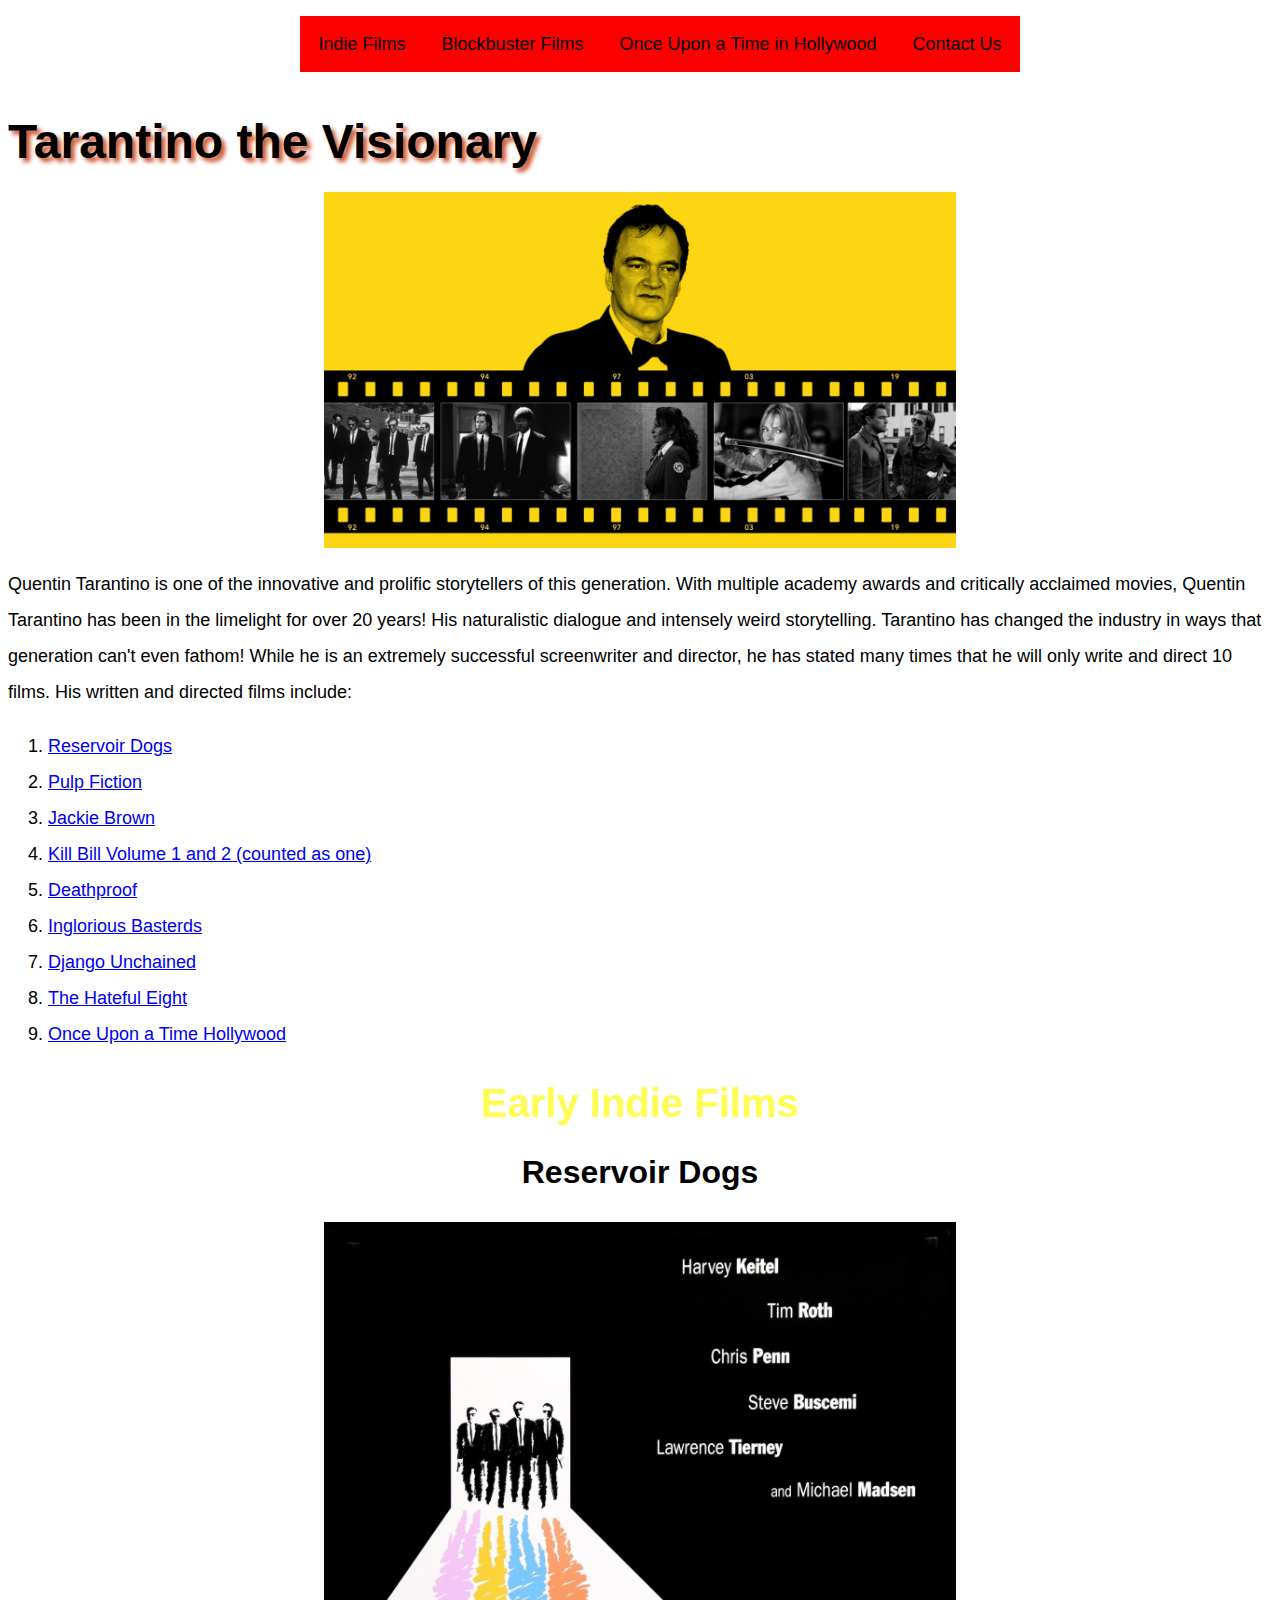
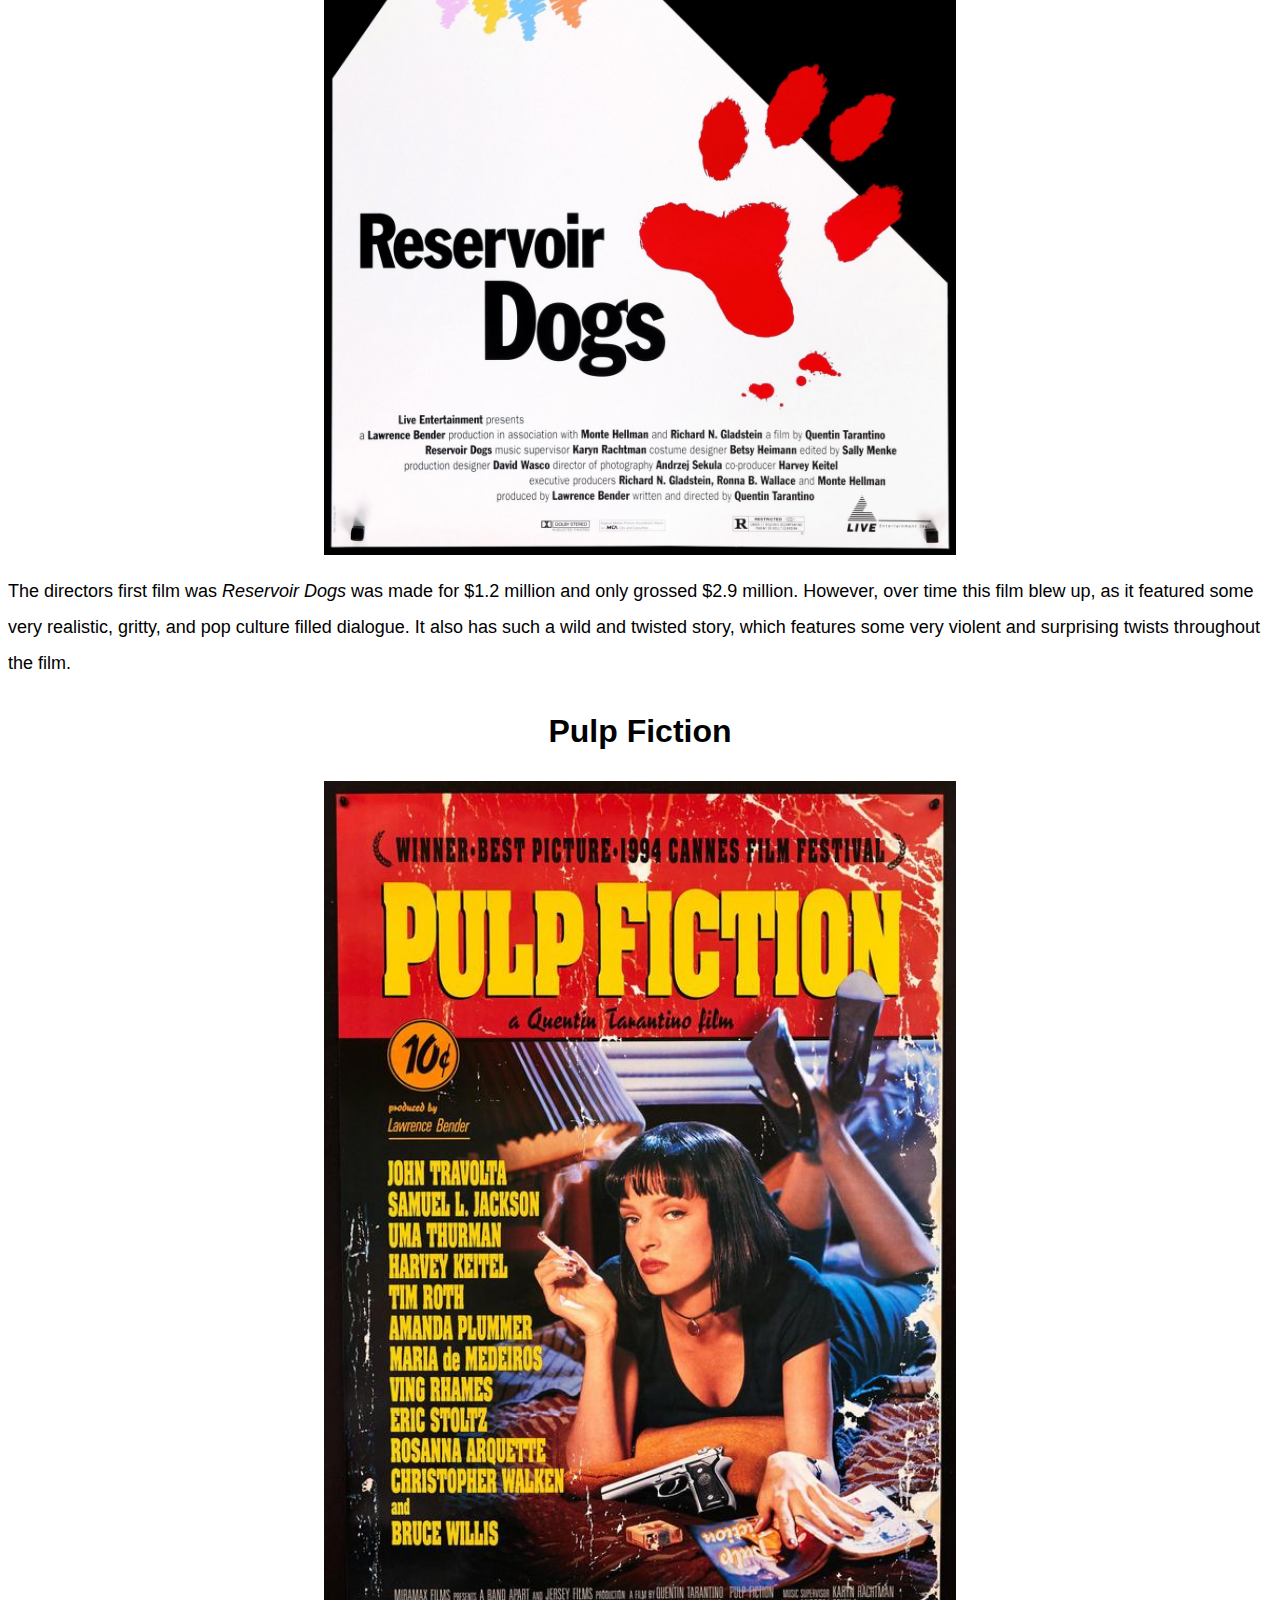
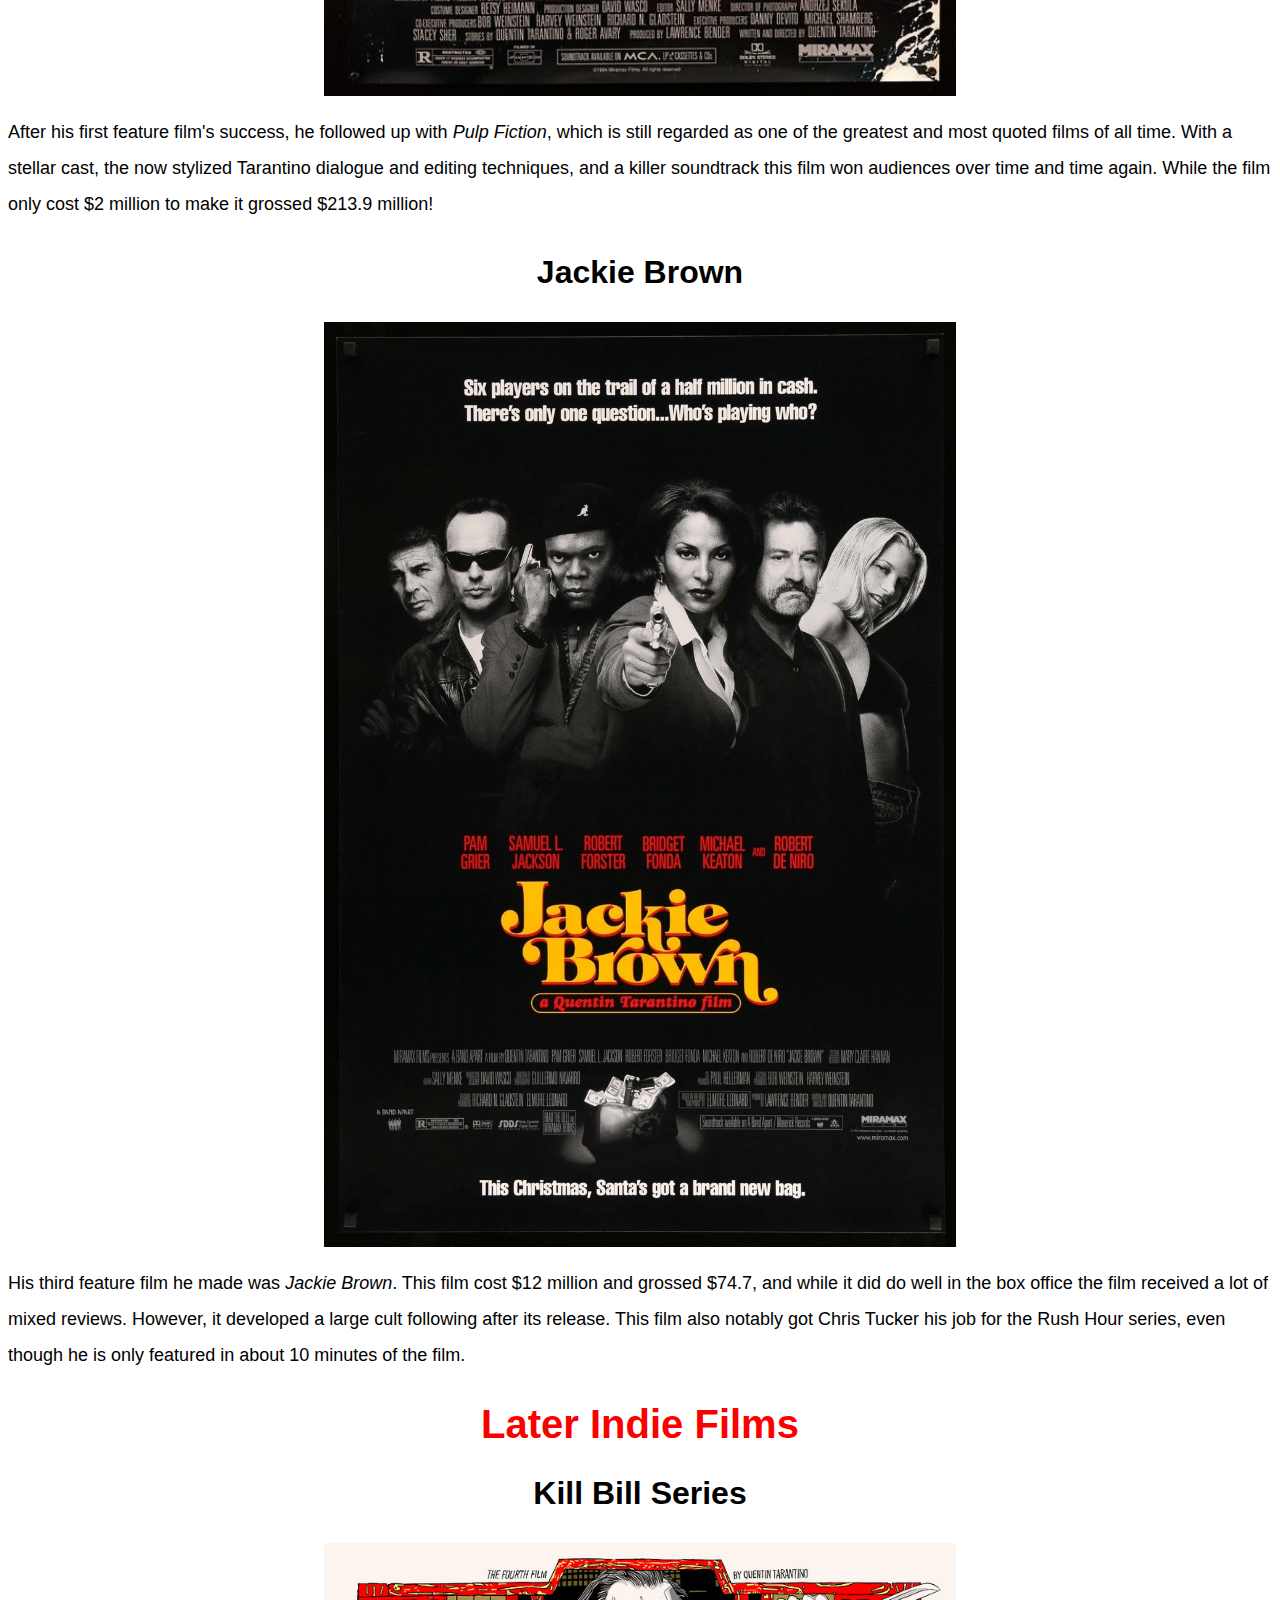
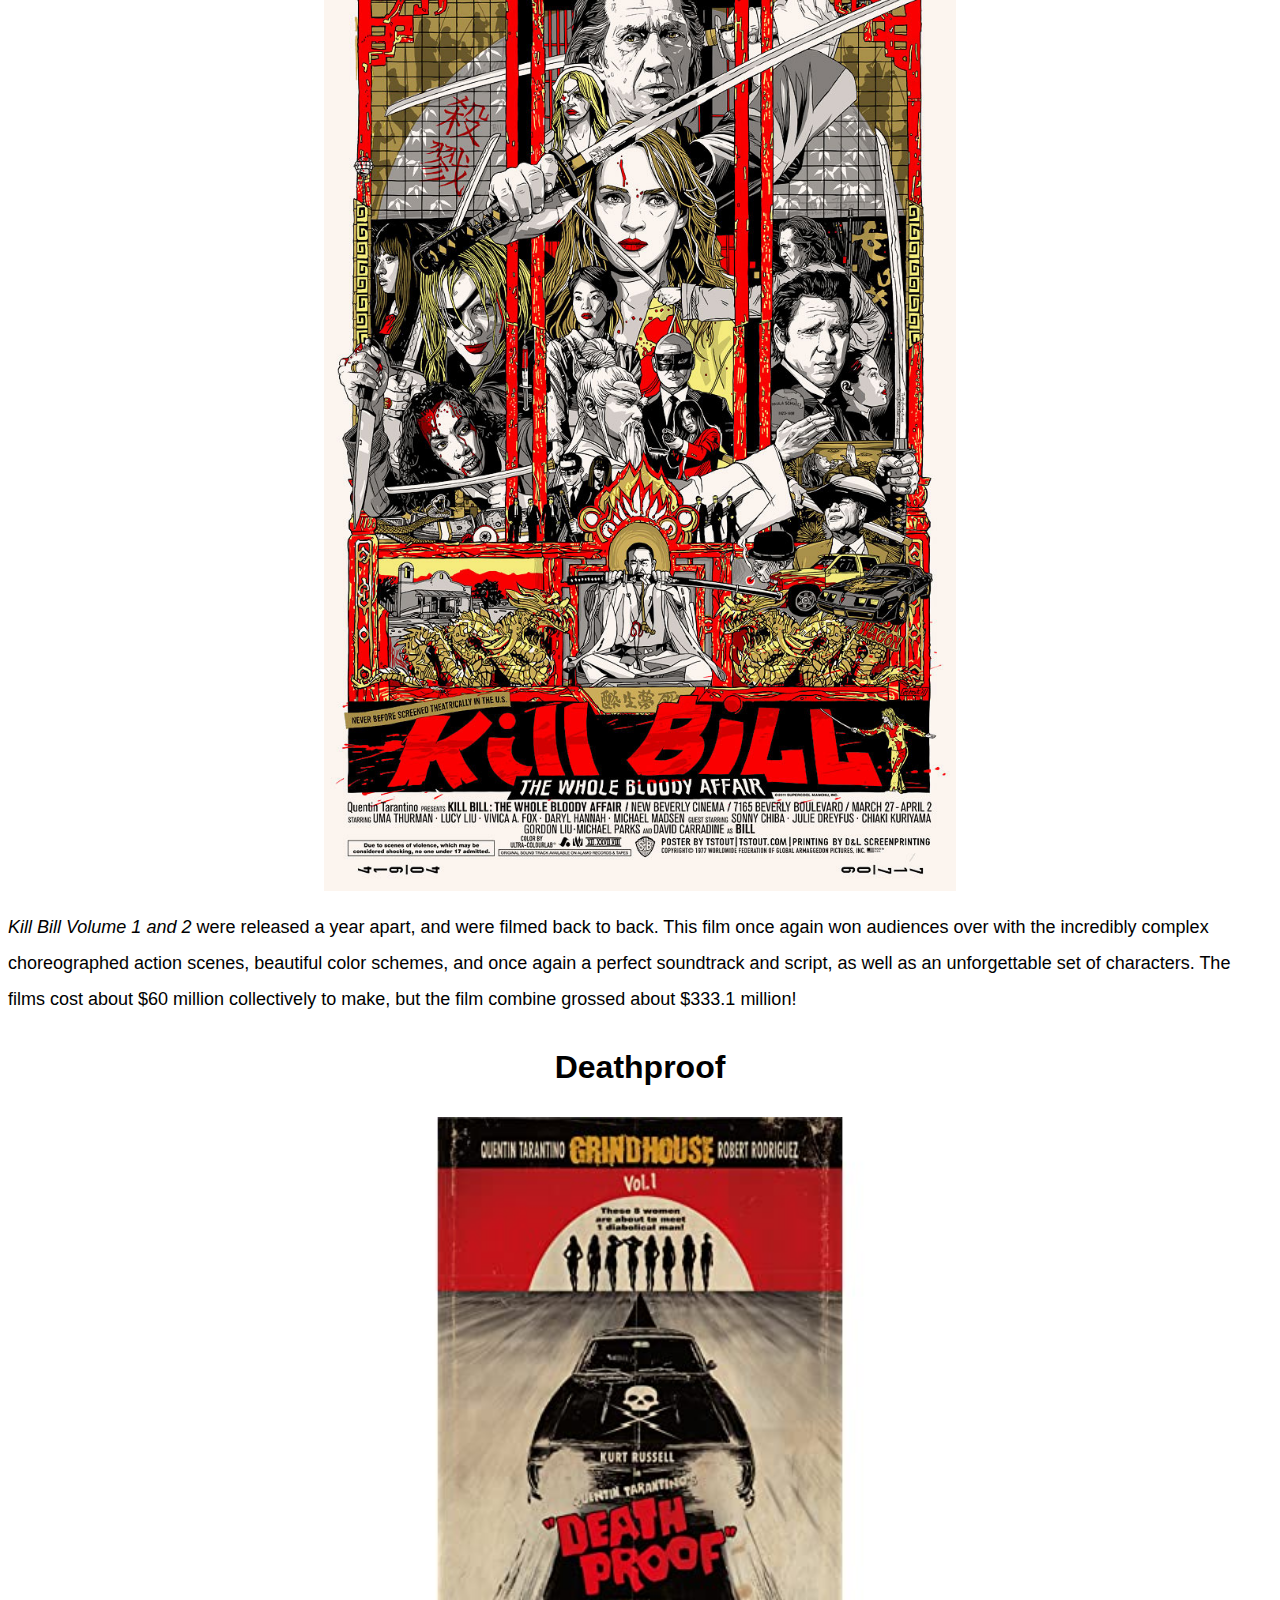
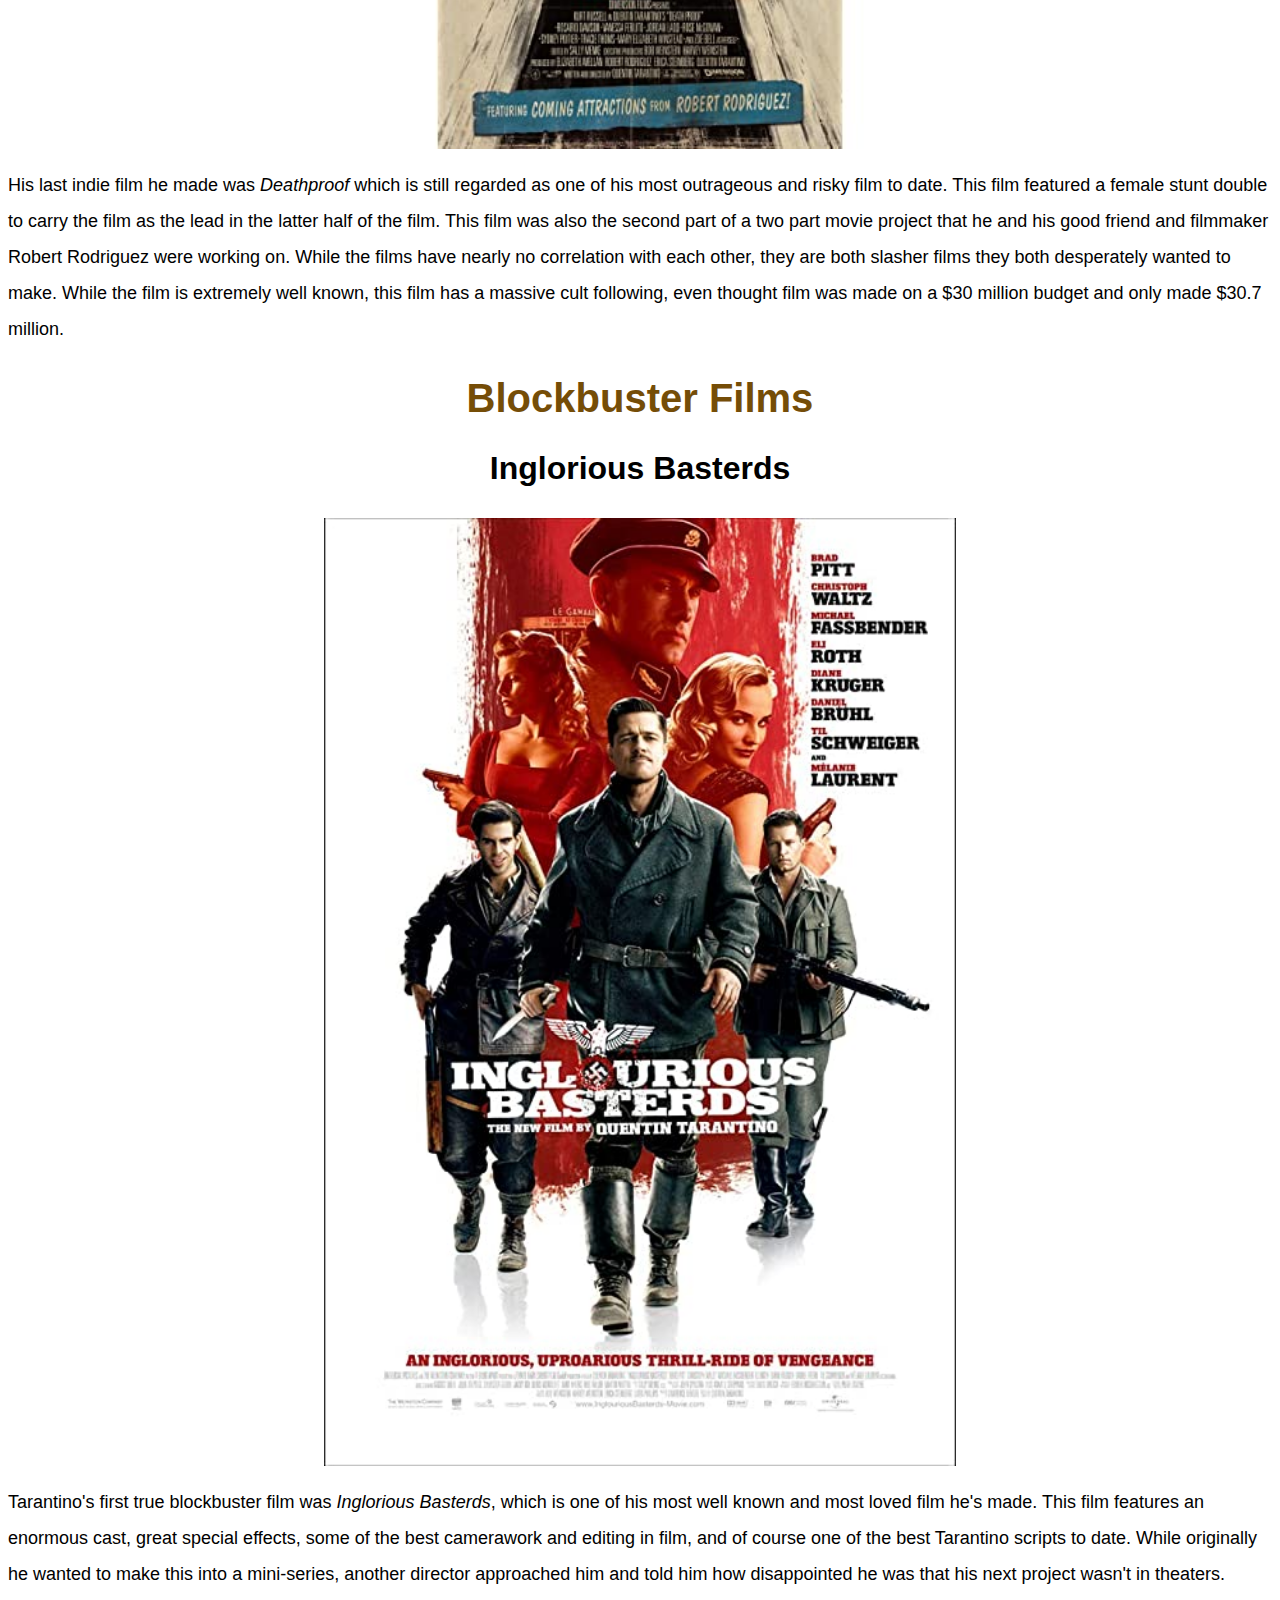
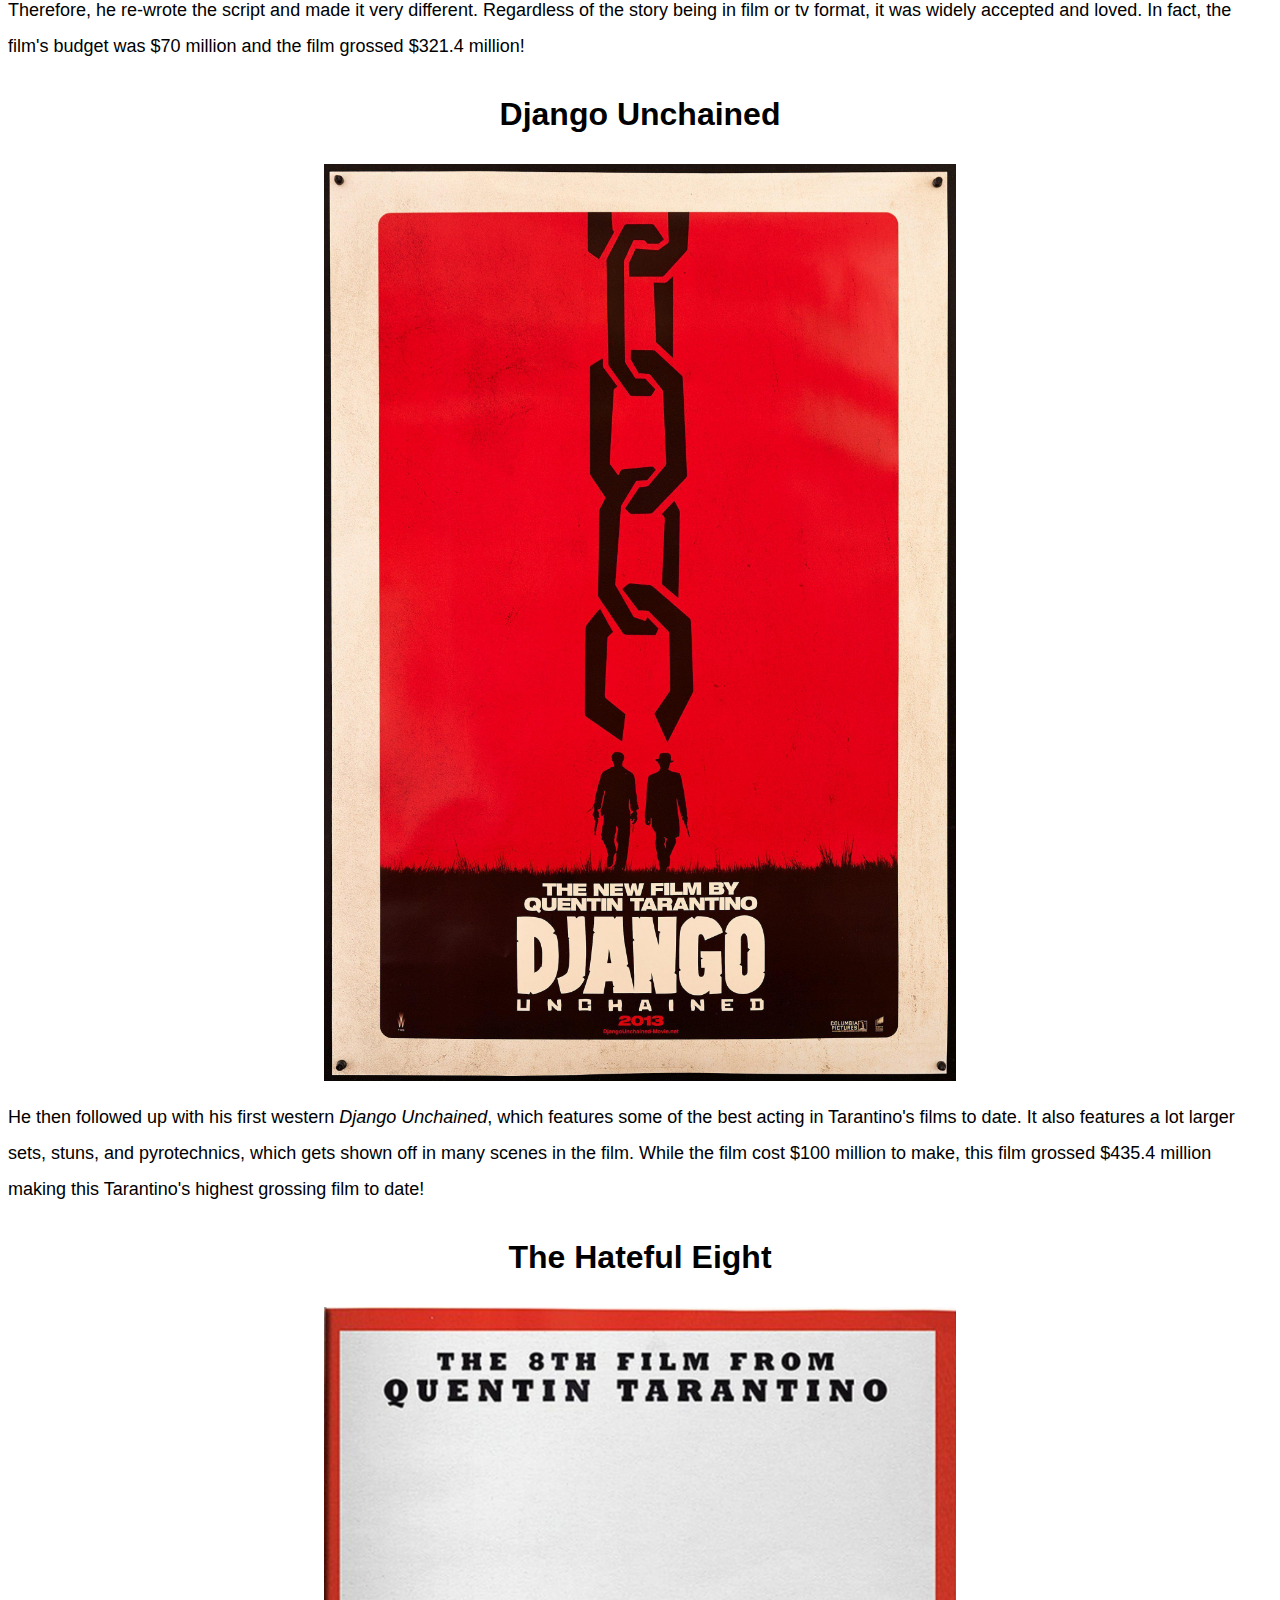
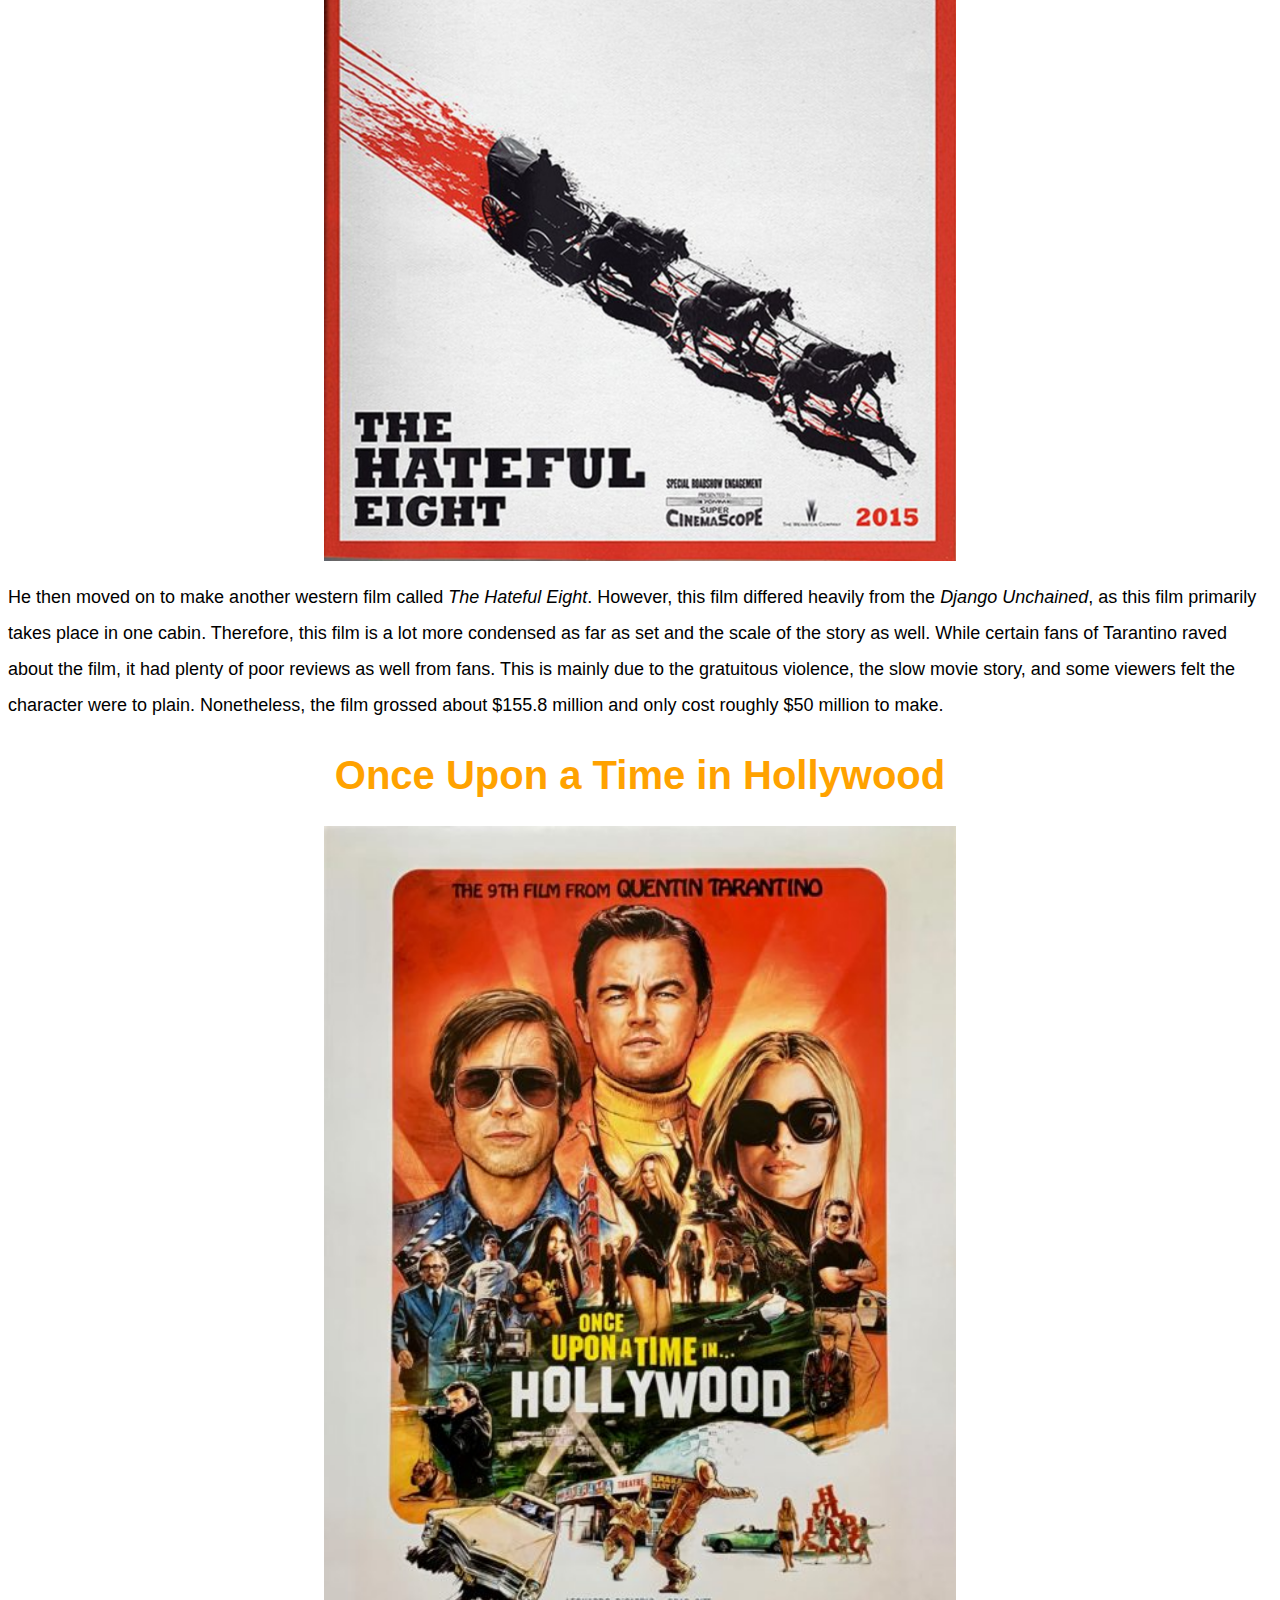
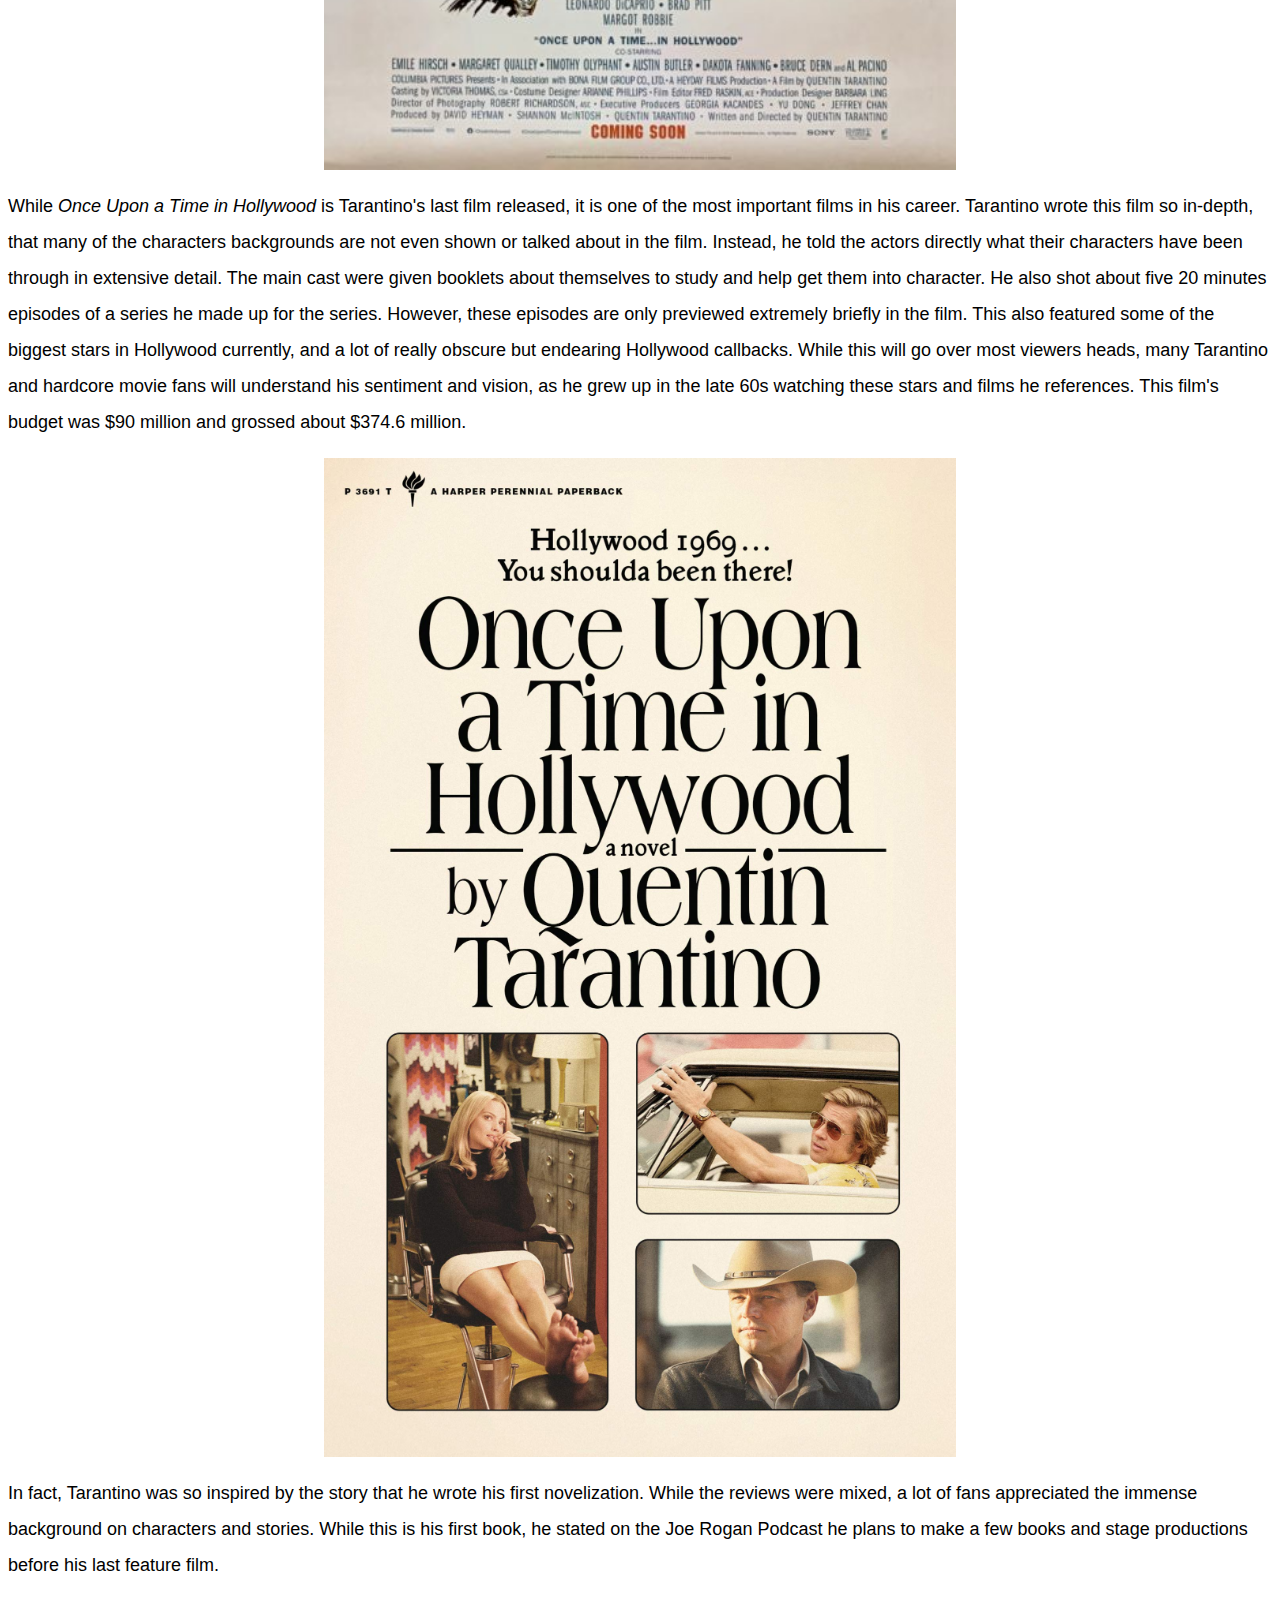
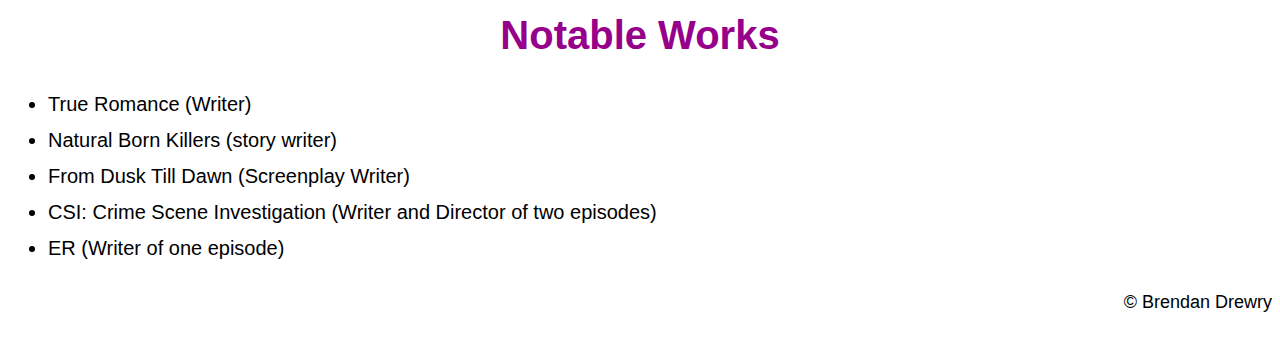
==== index.html @ 0ad229d5 "Update index.html" ====
<!DOCTYPE html>
<html lang="en">

<head>
    <meta charset="UTF-8"/>
    <meta http-equiv="X-UA-Compatible" content="IE=edge"/>
    <meta name="viewport" content="width=device-width, initial-scale=1.0"/>
    <title>Tarantino the Visionary</title>
    <link rel="stylesheet" href="styles/style.css">
    <link rel="stylesheet" href="subpages/contact.html">
    <link rel="shortcut icon" href="favicon.ico" type="image/x-icon">
</head>

<body>
    <header>
        <section>
            <nav id="nav_list">
                <ul>
                    <li><a href="../indie.html">Indie Films</a></li>
                    <li><a href="../blockbuster.hmtl">Blockbuster Films</a></li>
                    <li><a href="../time.html">Once Upon a Time in Hollywood</a></li>
                    <li><a href="../contact.html">Contact Us</a></li>
                </ul>
            </nav>
        </section>
        <h1>Tarantino the Visionary</h1>
        
        <img class="centered-movie-image" src="images/Tarantino.jpeg" alt="This is a picture of Tarantino and below him is still photos from each of his films."/>
        <p>
            Quentin Tarantino is one of the innovative and prolific storytellers of
            this generation. With multiple academy awards and critically acclaimed
            movies, Quentin Tarantino has been in the limelight for over 20 years!
            His naturalistic dialogue and intensely weird storytelling. Tarantino
            has changed the industry in ways that generation can't even fathom! 
            While he is an extremely successful screenwriter and director, he has 
            stated many times that he will only write and direct 10 films. His
            written and directed films include:
        </p>
        <ol>
            <li><a class="yellow" href="#reservoir-dogs">Reservoir Dogs</a></li>
            <li><a class="yellow" href="#pulp-fiction">Pulp Fiction</a></li>
            <li><a class="yellow" href="#jackie-brown">Jackie Brown</a></li>
            <li><a class="red" href="#kill-bill">Kill Bill Volume 1 and 2 (counted as one)</a></li>
            <li><a class="red" href="#deathproof">Deathproof</a></li>
            <li><a class="brown" href="#inglorious-basterds">Inglorious Basterds</a></li>
            <li><a class="brown" href="#django-unchained">Django Unchained</a></li>
            <li><a class="brown" href="#the-hateful-eight">The Hateful Eight</a></li>
            <li><a class="orange" href="#once-upon-a-time-in-hollywood">Once Upon a Time Hollywood</a></li>            
        </ol>
    </header>
    <main>
        <section id="early-indie-films">
            <h2>Early Indie Films</h2>
            <h3 id="reservoir-dogs">Reservoir Dogs</h3>
            <img class="centered-movie-image" src="images/Dogs.jpg" alt="A poster for the film Reservoir Dogs. A red paw print is on the front with a sillouette of some men walking."/>

            <p>
                The directors first film was <i>Reservoir Dogs</i> was made for $1.2
                million and only grossed $2.9 million. However, over time this film 
                blew up, as it featured some very realistic, gritty, and pop culture 
                filled dialogue. It also has such a wild and twisted story, which 
                features some very violent and surprising twists throughout the film.
            </p> 
            <h3 id="pulp-fiction">Pulp Fiction</h3>
            <img class="centered-movie-image" src="images/Pulp.jpg" alt="A poster of the film Pulp Fiction. A woman is smoking a cigarette laying on her stomach on a comic book like print."/>
        
            <p>
                After his first feature film's success, he followed up with
                <i>Pulp Fiction</i>, which is still regarded as one of the greatest
                and most quoted films of all time. With a stellar cast, the now
                stylized Tarantino dialogue and editing techniques, and a killer 
                soundtrack this film won audiences over time and time again. While the 
                film only cost $2 million to make it grossed $213.9 million!
            </p>
            <h3 id="jackie-brown">Jackie Brown</h3>
            <img class="centered-movie-image" src="images/Jackie.jpg" alt="A poster of the film Jackie Brown. Main cast is on the front poster with a woman holding a gun in the middle."/>
        
            <p>
                His third feature film he made was <i>Jackie Brown</i>. This film cost 
                $12 million and grossed $74.7, and while it did do well in  the box 
                office the film received a lot of mixed reviews. However, it developed 
                a large cult following after its release. This film also notably got 
                Chris Tucker his job for the Rush Hour series, even though he is only 
                featured in about 10 minutes of the film.
            </p> 
        </section>
        <section id="later-indie-films">
            <h2>Later Indie Films</h2>
            <h3 id="kill-bill"> Kill Bill Series</h3>    
            <img class="centered-movie-image" src="images/Bill.jpg" alt="This is a poster for Kill Bill Volume 1 and 2. It is an extremely colorful and Japanese styled poster with many different characters who are blooded. Many of the characters are wielding samurai swords."/>
            <p>
                <i>Kill Bill Volume 1 and 2</i> were released a year apart, and were 
                filmed back to back. This film once again won audiences over with the 
                incredibly complex choreographed action scenes, beautiful color 
                schemes, and once again a perfect soundtrack and script, as well as an 
                unforgettable set of characters. The films cost about $60 million 
                collectively to make, but the film combine grossed about $333.1 
                million!
            </p>
            <h3 id="deathproof">Deathproof</h3>
            <img class="centered-movie-image" src="images/Deathproof.jpg" alt="A poster for the film Deathproof. It is a car driving fast with some sillouette characters and a red sunset behind the car."/>
            <p>
                His last indie film he made was <i>Deathproof</i> which is still 
                regarded as one of his most outrageous and risky film to date. This 
                film featured a female stunt double to carry the film as the lead in 
                the latter half of the film. This film was also the second part of a 
                two part movie project that he and his good friend and filmmaker 
                Robert Rodriguez were working on. While the films have nearly no 
                correlation with each other, they are both slasher films they both 
                desperately wanted to make. While the film is extremely well known, 
                this film has a massive cult following, even thought film was made on 
                a $30 million budget and only made $30.7 million. 
            </p> 
        </section>
        <section id="blockbuster-films">
            <h2>Blockbuster Films</h2>
            <h3 id="inglorious-basterds">Inglorious Basterds</h3>
            <img class="centered-movie-image" src="images/Basterds.jpg" alt="A poster for the film Inglorious Basterds. It features three soldiers walking and the villains and side characters featured behind them with a red filter."/>
            <p>
                Tarantino's first true blockbuster film was 
                <i>Inglorious Basterds</i>, which is one of his most well known and 
                most loved film he's made. This film features an enormous cast, great 
                special effects, some of the best camerawork and editing in film, and 
                of course one of the best Tarantino scripts to date. While originally 
                he wanted to make this into a mini-series, another director approached 
                him and told him how disappointed he was that his next project wasn't 
                in theaters. Therefore, he re-wrote the script and made it very 
                different. Regardless of the story being in film or tv format, it was 
                widely accepted and loved. In fact, the film's budget was $70 million 
                and the film grossed $321.4 million!    
            </p>
            <h3 id="django-unchained">Django Unchained</h3>    
            <img class="centered-movie-image" src="images/Django.jpg" alt="A poster for the film Django Unchained. There is black chains on a red background with two sillouette men walking."/>
            <p>
                He then followed up with his first western <i>Django Unchained</i>, 
                which features some of the best acting in Tarantino's films to date. 
                It also features a lot larger sets, stuns, and pyrotechnics, which 
                gets shown off in many scenes in the film. While the film cost $100 
                million to make, this film grossed $435.4 million making this 
                Tarantino's highest grossing film to date!
            </p>
            <h3 id="the-hateful-eight">The Hateful Eight</h3>
            <img class="centered-movie-image" src="images/Hateful.jpg" alt="A poster for the film The Hateful Eight. It is a black stagecoach on a white snowy background with a trail of red following the stagecoach."/>
            <p>
                He then moved on to make another western film called 
                <i>The Hateful Eight</i>. However, this film differed heavily from the 
                <i>Django Unchained</i>, as this film primarily takes place in one 
                cabin. Therefore, this film is a lot more condensed as far as set and 
                the scale of the story as well. While certain fans of Tarantino raved 
                about the film, it had plenty of poor reviews as well from fans. This 
                is mainly due to the gratuitous violence, the slow movie story, and 
                some viewers felt the character were to plain. Nonetheless, the film 
                grossed about $155.8 million and only cost roughly $50 million to 
                make.
            </p>
        </section>
        <section id="once-upon-a-time-in-hollywood">
        <h2>Once Upon a Time in Hollywood</h2>
        <img class="centered-movie-image" src="images/Poster.jpeg" alt="The poster of Once Upon a Time in Hollywood. It's filled with very vibant colors. A man with sunglasses, a man in a turtleneck, and a woman with sunglasses are the largest on the poster with other colorfully characters and action scenes featured below them."/>
            <p>
                While <i>Once Upon a Time in Hollywood</i> is Tarantino's last film 
                released, it is one of the most important films in his career.
                Tarantino wrote this film so in-depth, that many of the characters 
                backgrounds are not even shown or talked about in the film. Instead, 
                he told the actors directly what their characters have been through in 
                extensive detail. The main cast were given booklets about themselves 
                to study and help get them into character. He also shot about five 20 
                minutes episodes of a series he made up for the series. However, these 
                episodes are only previewed extremely briefly in the film. This also 
                featured some of the biggest stars in Hollywood currently, and a lot 
                of really obscure but endearing Hollywood callbacks. While this will 
                go over most viewers heads, many Tarantino and hardcore movie fans 
                will understand his sentiment and vision, as he grew up in the late 
                60s watching these stars and films he references. This film's budget was 
                $90 million and grossed about $374.6 million.
            </p>                
            <img class="centered-movie-image" src="images/Cover.jpg" alt="This is the cover of the novelization of Once Upon a Time in Hollywood. It features three pictures of a man in a cowboy hat, a woman thinking in a chair with a pen in her mouth and her feet up, and a man with sunglasses looking out a car window with his hand on the top of the car."/>
            <p>
                In fact, Tarantino was so inspired by the story that he wrote his 
                first novelization. While the reviews were mixed, a lot of fans 
                appreciated the immense background on characters and stories. While 
                this is his first book, he stated on the Joe Rogan Podcast he plans 
                to make a few books and stage productions before his last feature film.
            </p>
        </section>
        <section id="notable-works">
            <h2>Notable Works</h2>
            <ul>
                <li>True Romance (Writer)</li>
                <li>Natural Born Killers (story writer)</li>
                <li>From Dusk Till Dawn (Screenplay Writer)</li>
                <li>CSI: Crime Scene Investigation (Writer and Director of two episodes)</li>
                <li>ER (Writer of one episode)</li>
            </ul>
        </section>
</main>
<footer>
    <p id="copyright">&copy; Brendan Drewry</p>
</footer>
</body>

</html>
---- styles/style.css ----
body {
    font-size: 18px;
    line-height: 2.25rem;
    font-family: Arial;
}

h1 {
    font-size: 3rem;
    text-shadow: 4px 4px 4px rgb(206, 85, 48);
}

h2 {
    font-size: 2.5rem;
    text-align: center;
}

h3 {
    font-size: 2rem;
    text-align: center;
}

#copyright {
    text-align: right;
}

#blockbuster-films h2 {
    color: rgb(117, 77,7);
}

#early-indie-films h2 {
    color: rgb(255, 252, 82);
}

#later-indie-films h2 {
    color: rgb(252, 0, 0);
}

#notable-works h2 {
    color: rgb(150, 0, 138);
}

#notable-works ul li {
    font-size: 1.25rem;
}

#once-upon-a-time-in-hollywood h2 {
    color: rgb(255, 162, 0);
}

.centered-movie-image {
    display: block;
    margin-left: auto;
    margin-right: auto;
    width: 50%;
}

.brown:hover, .brown:focus {
    color: rgb(117, 77, 7);
}

.orange:hover, orange:focus {
    color: rgb(255, 162, 0);
}

.red:hover, red:focus {
    color: rgb(252, 0, 0);
}


.yellow:hover, yellow:focus {
    color: rgb(255, 252, 82);
}

#nav_list {
    text-align: center;
}

#nav_list ul {
    list-style-type: none;
    display: inline-block;
}

#nav_list ul li {float: left;}

#nav_list ul li a{
    text-align: center;
    display:contents
    width: 170px;
    padding: 1em;
    text-decoration: none;
    background-color: rgb(252, 0, 0);
    color: black;
    border-right: 2px white;
}
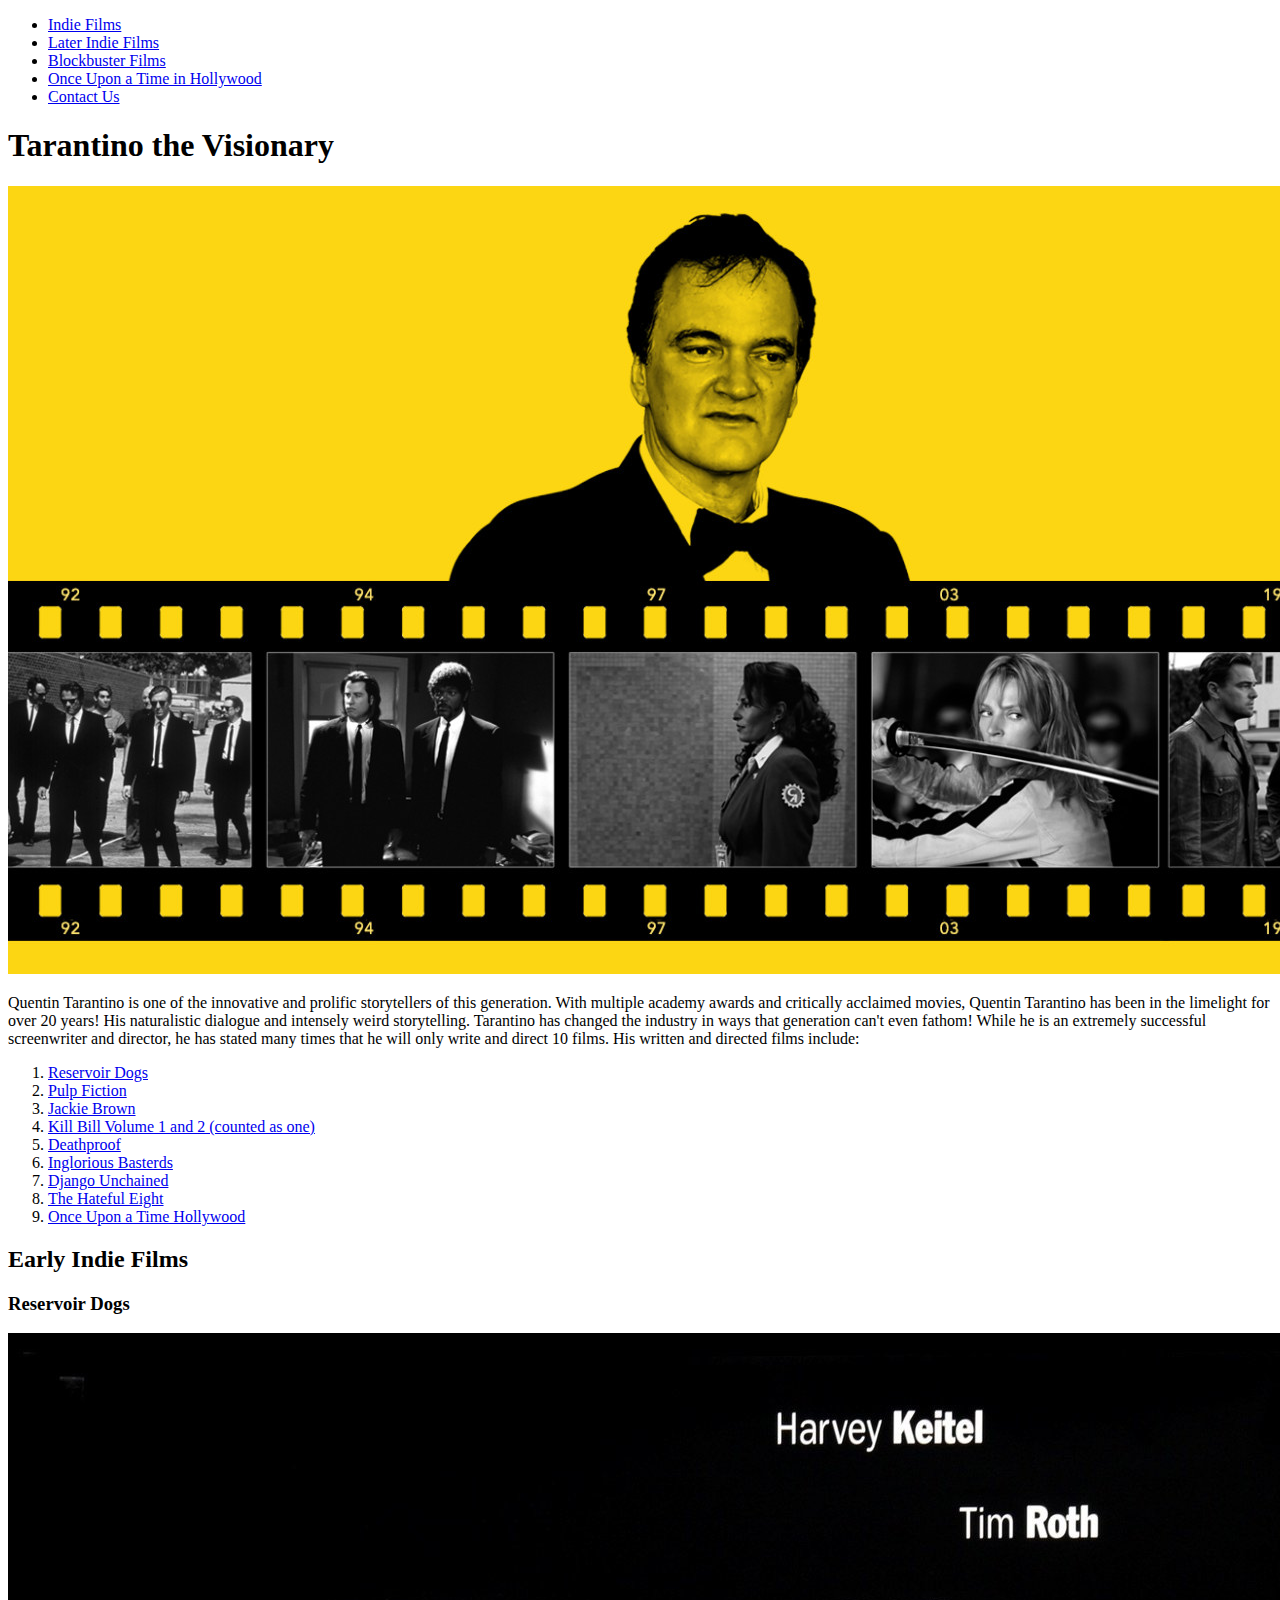
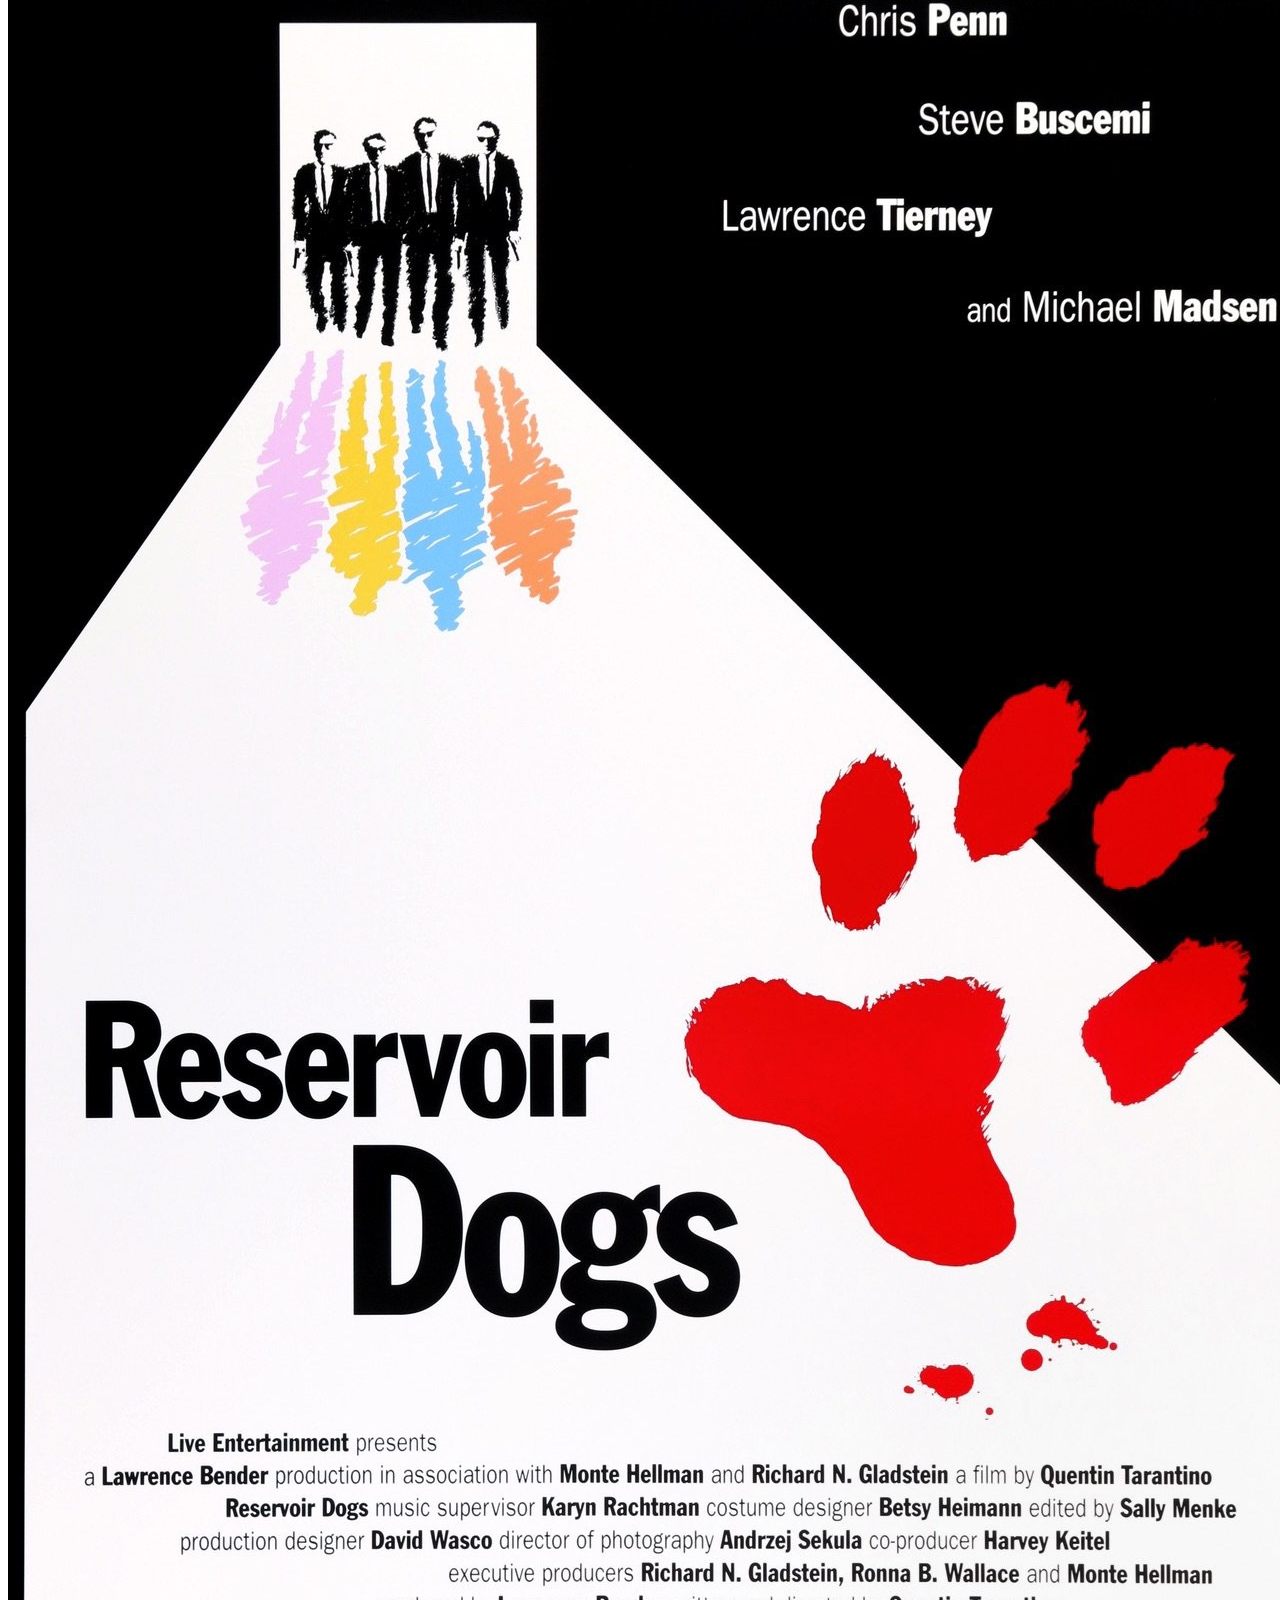
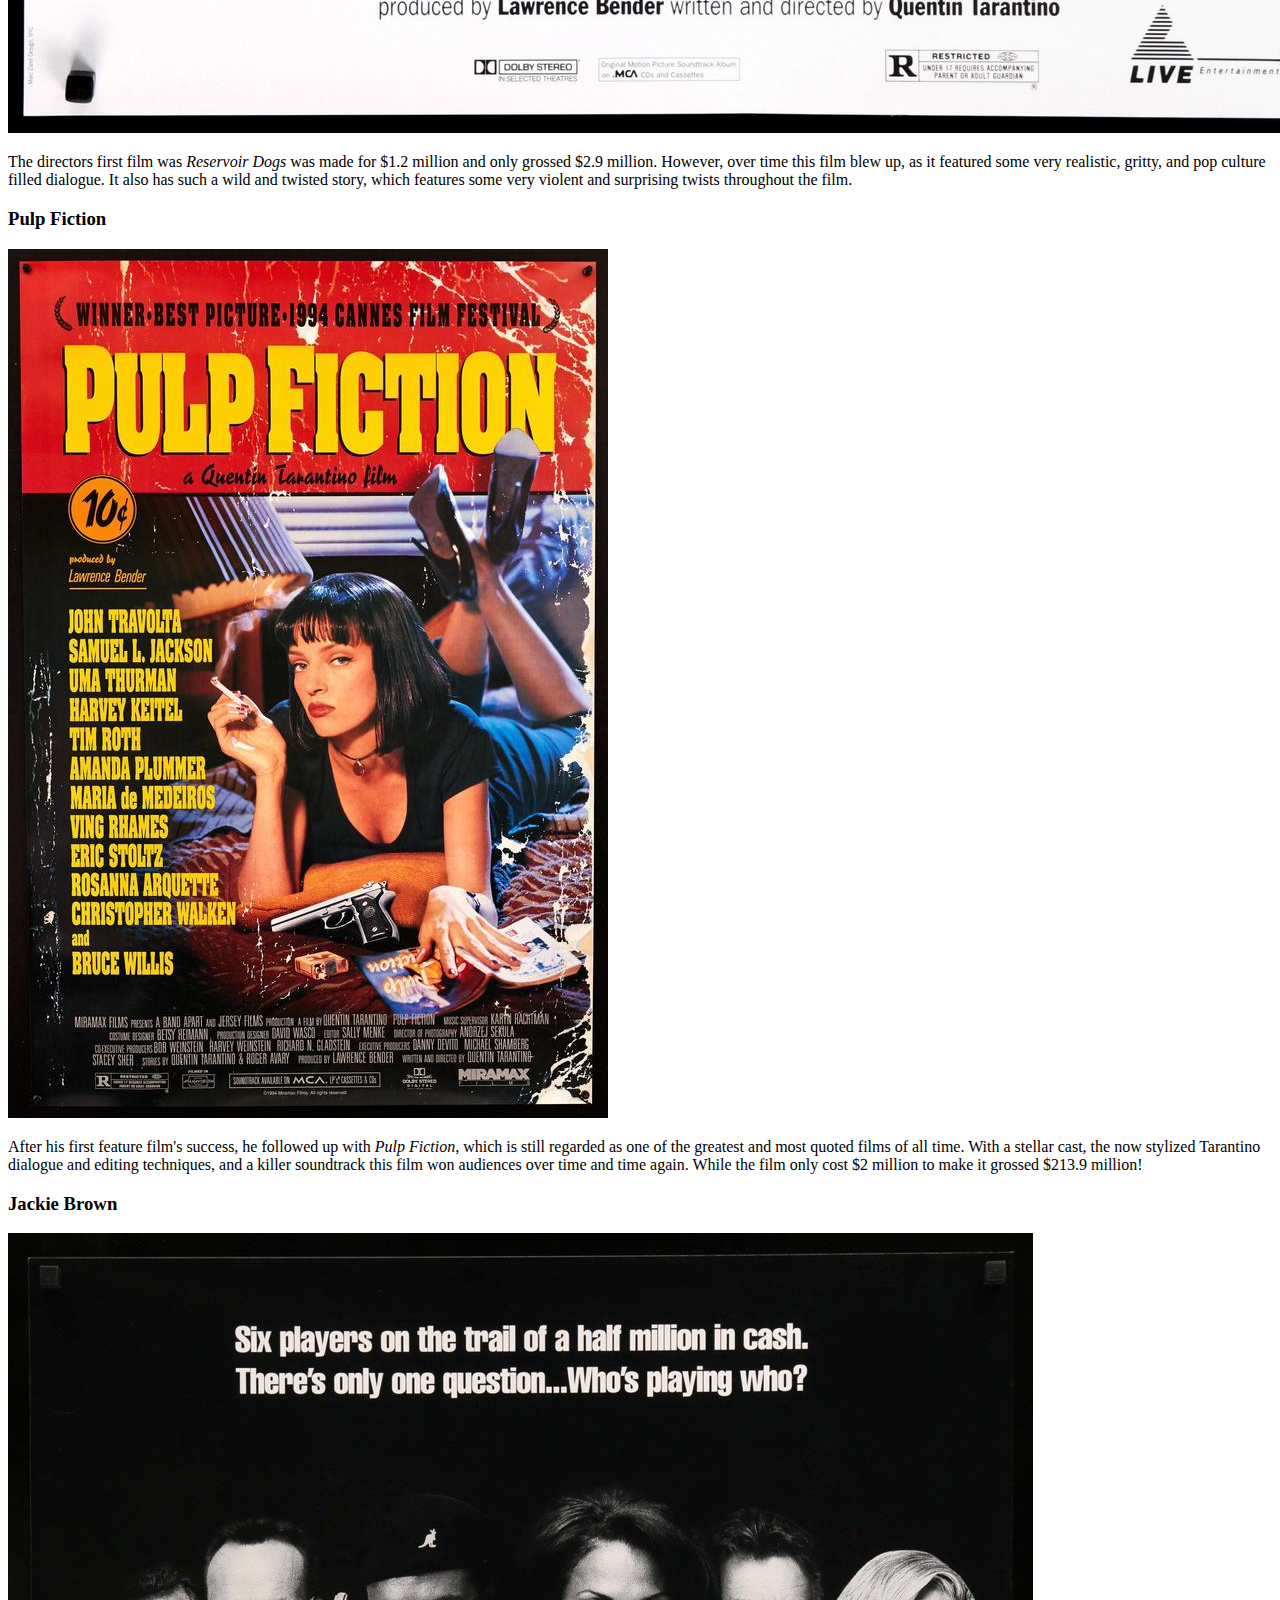
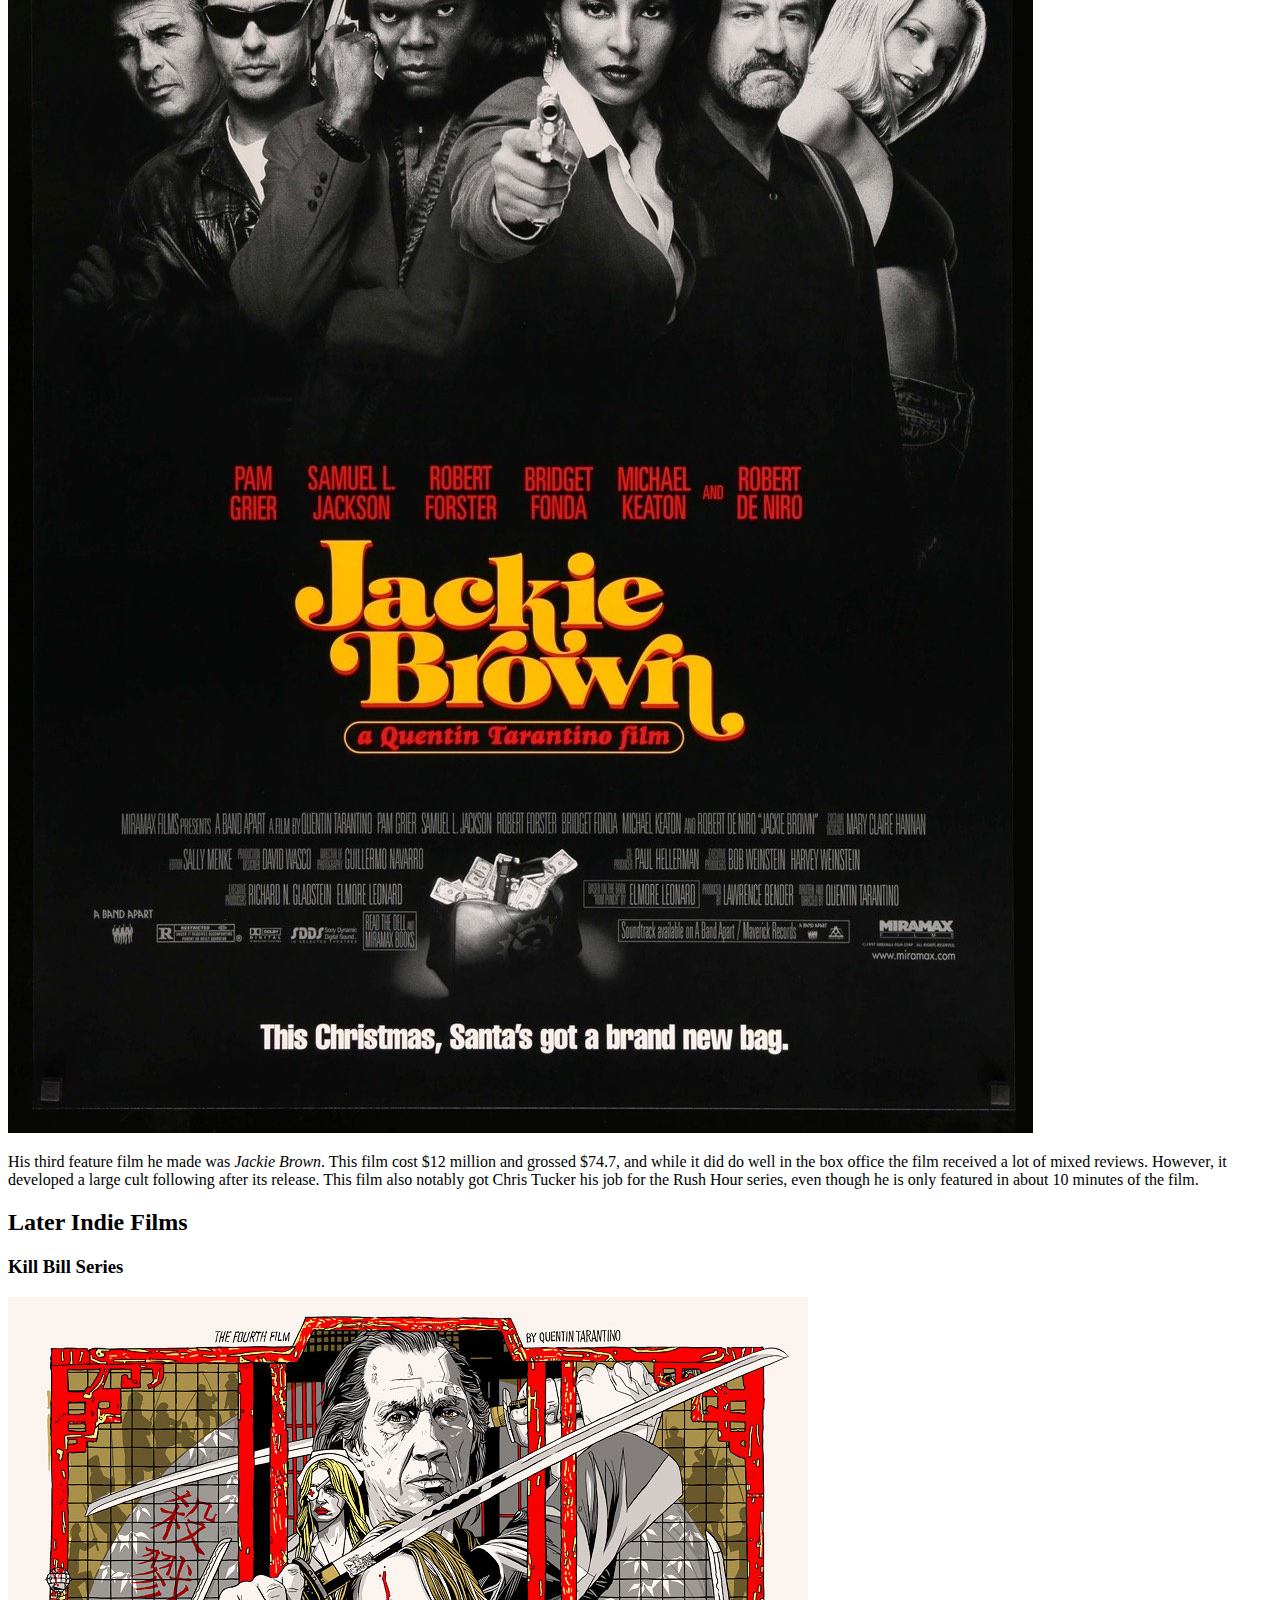
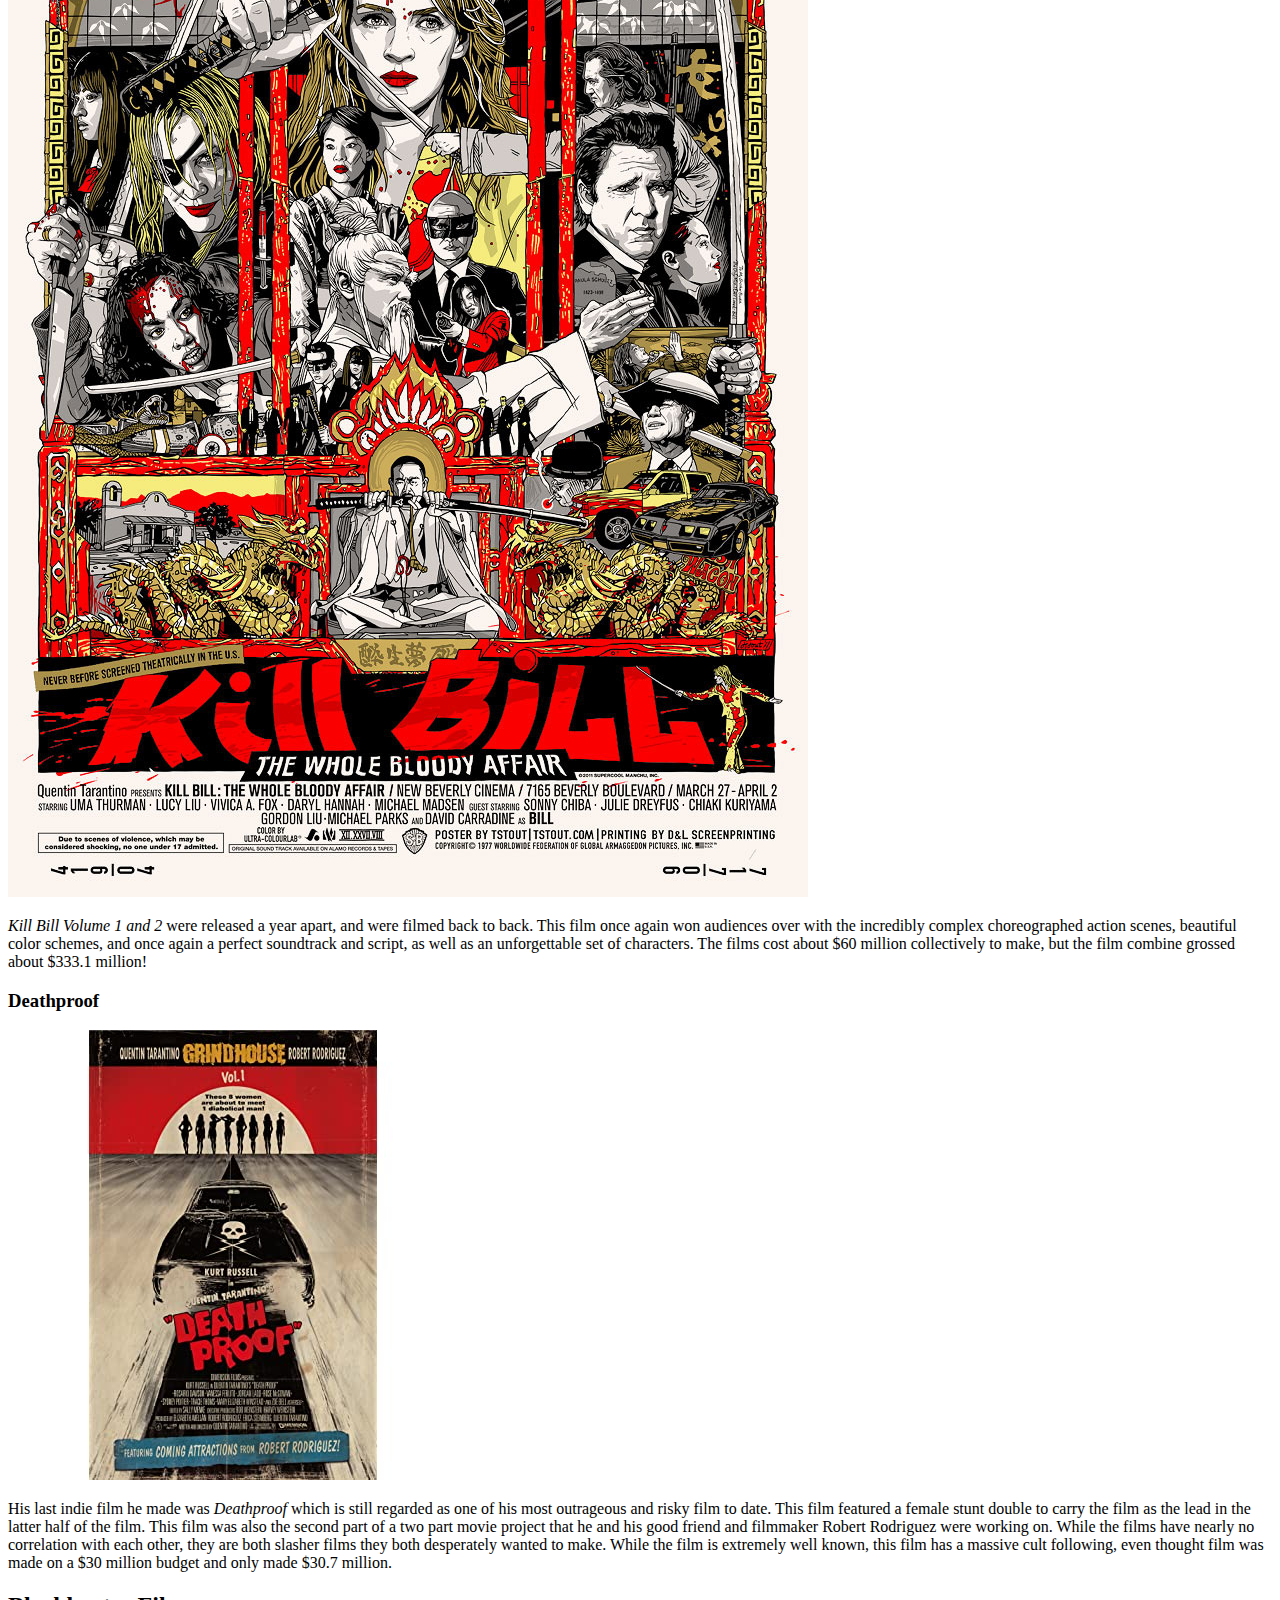
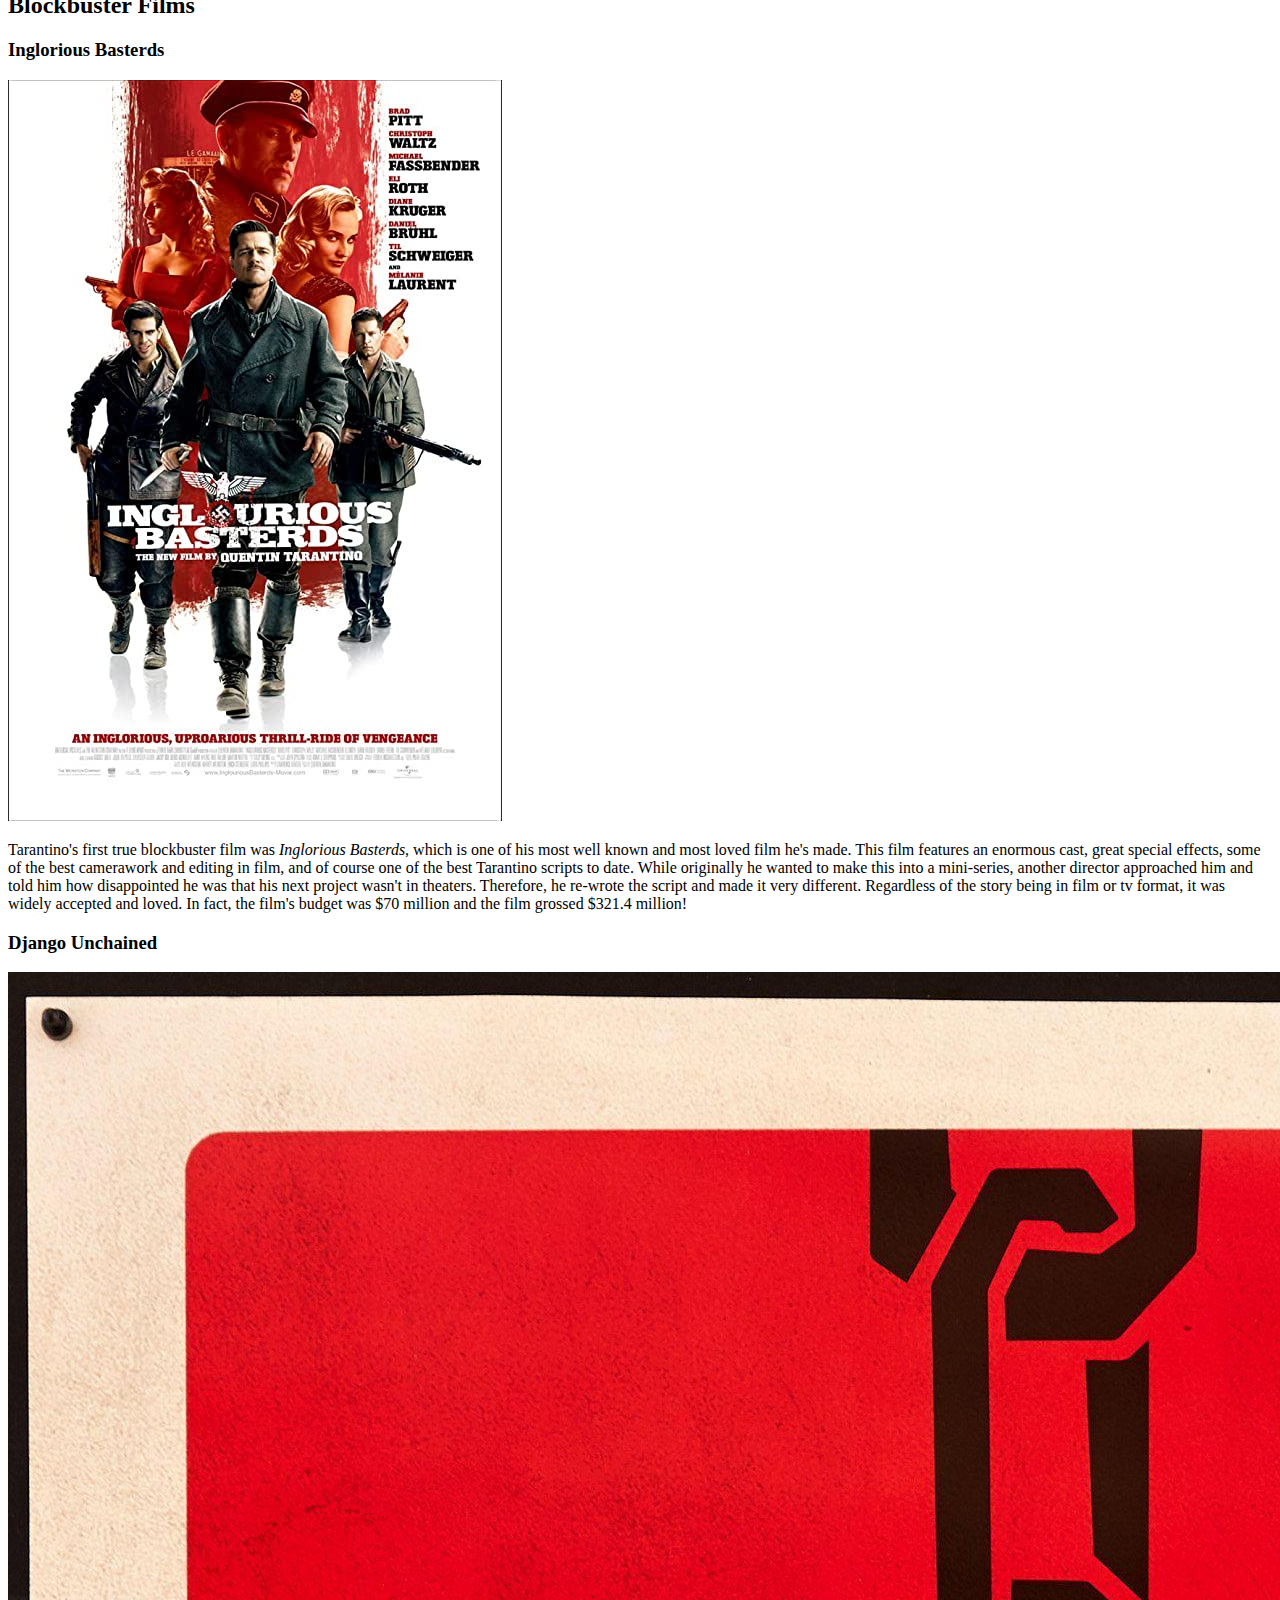
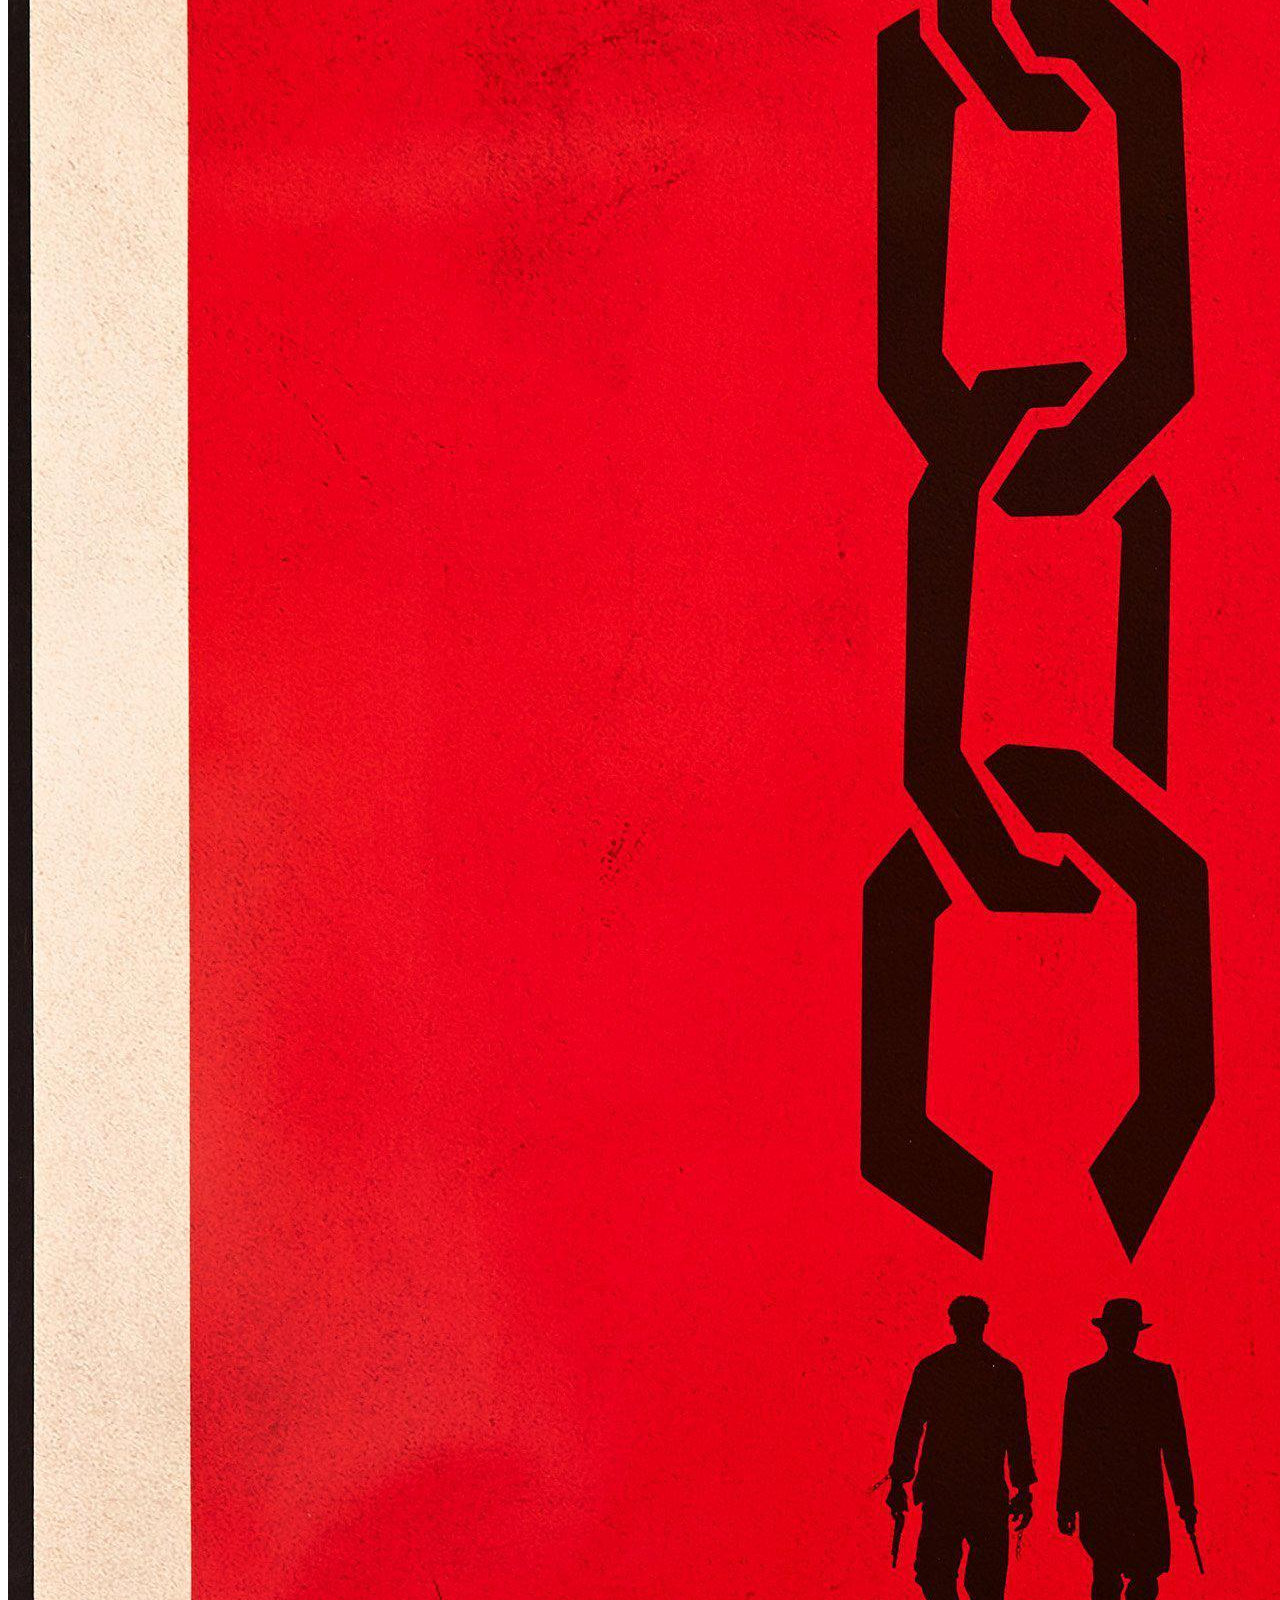
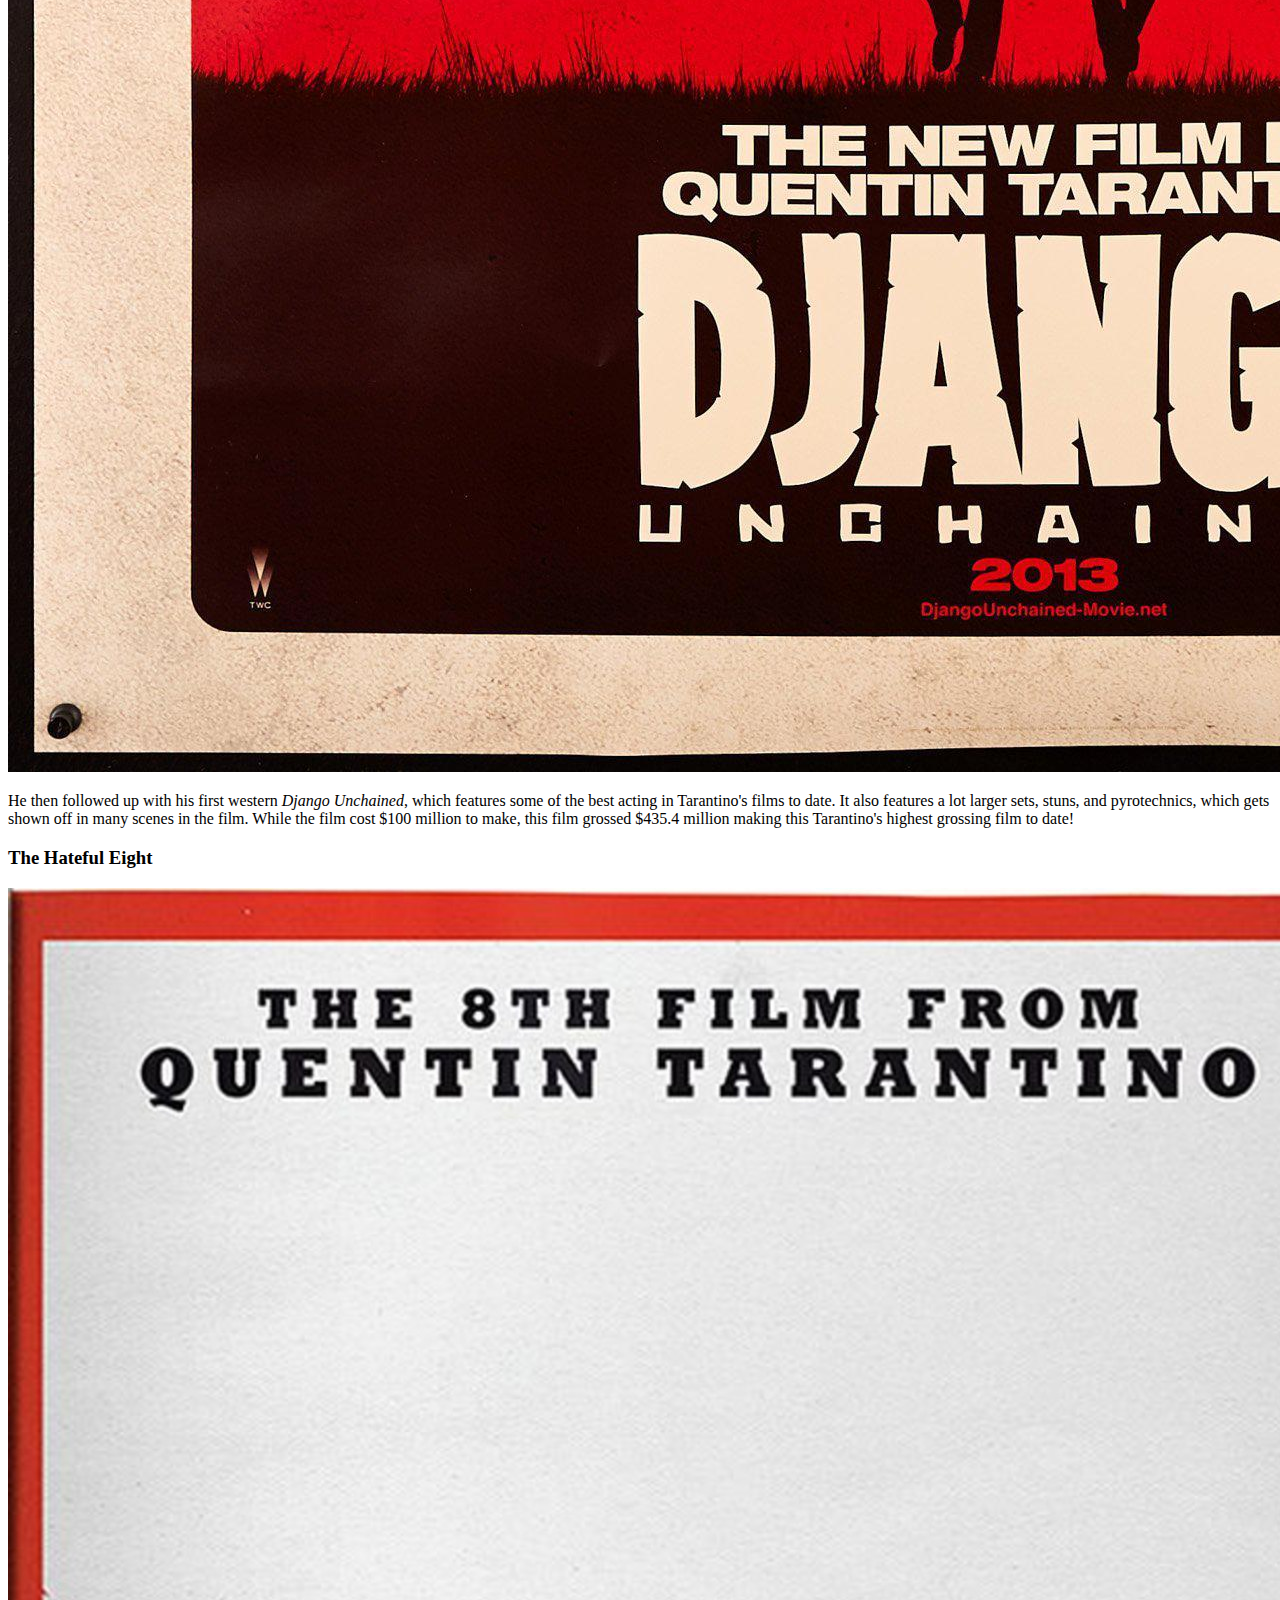
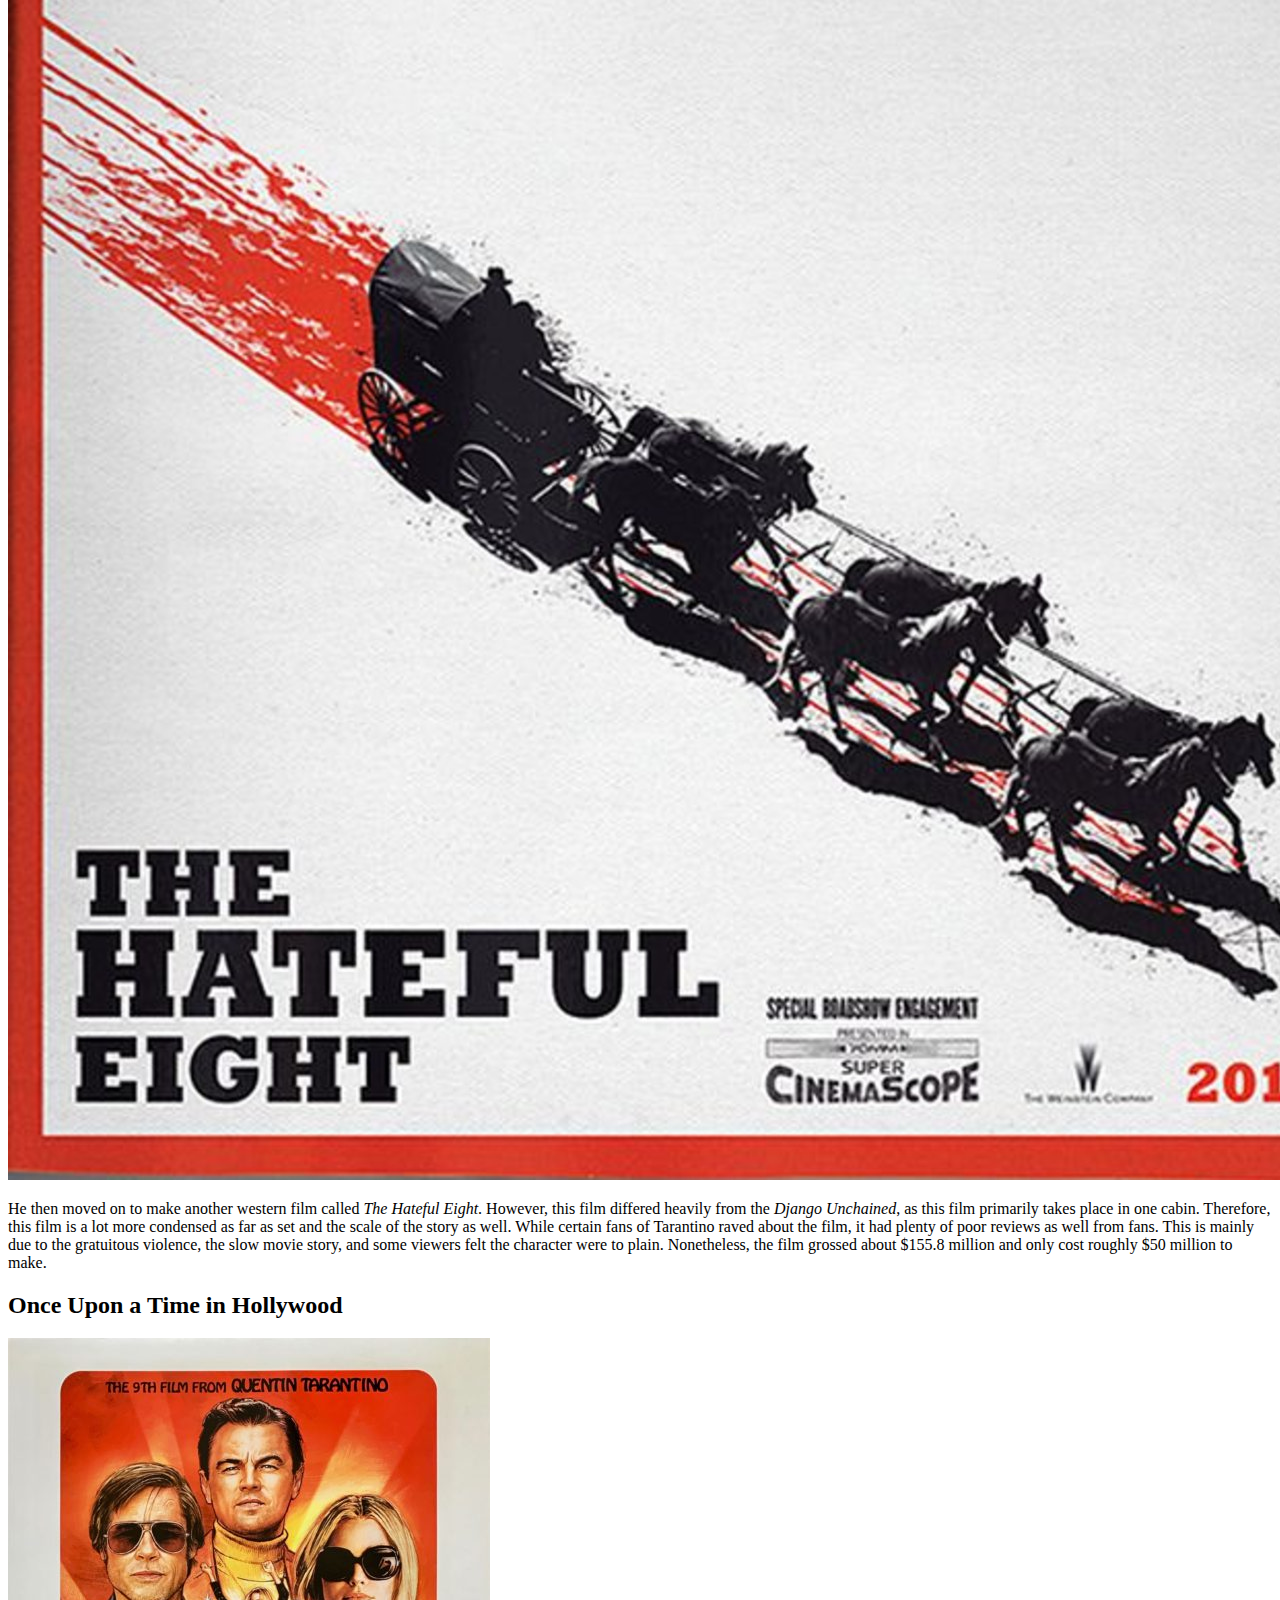
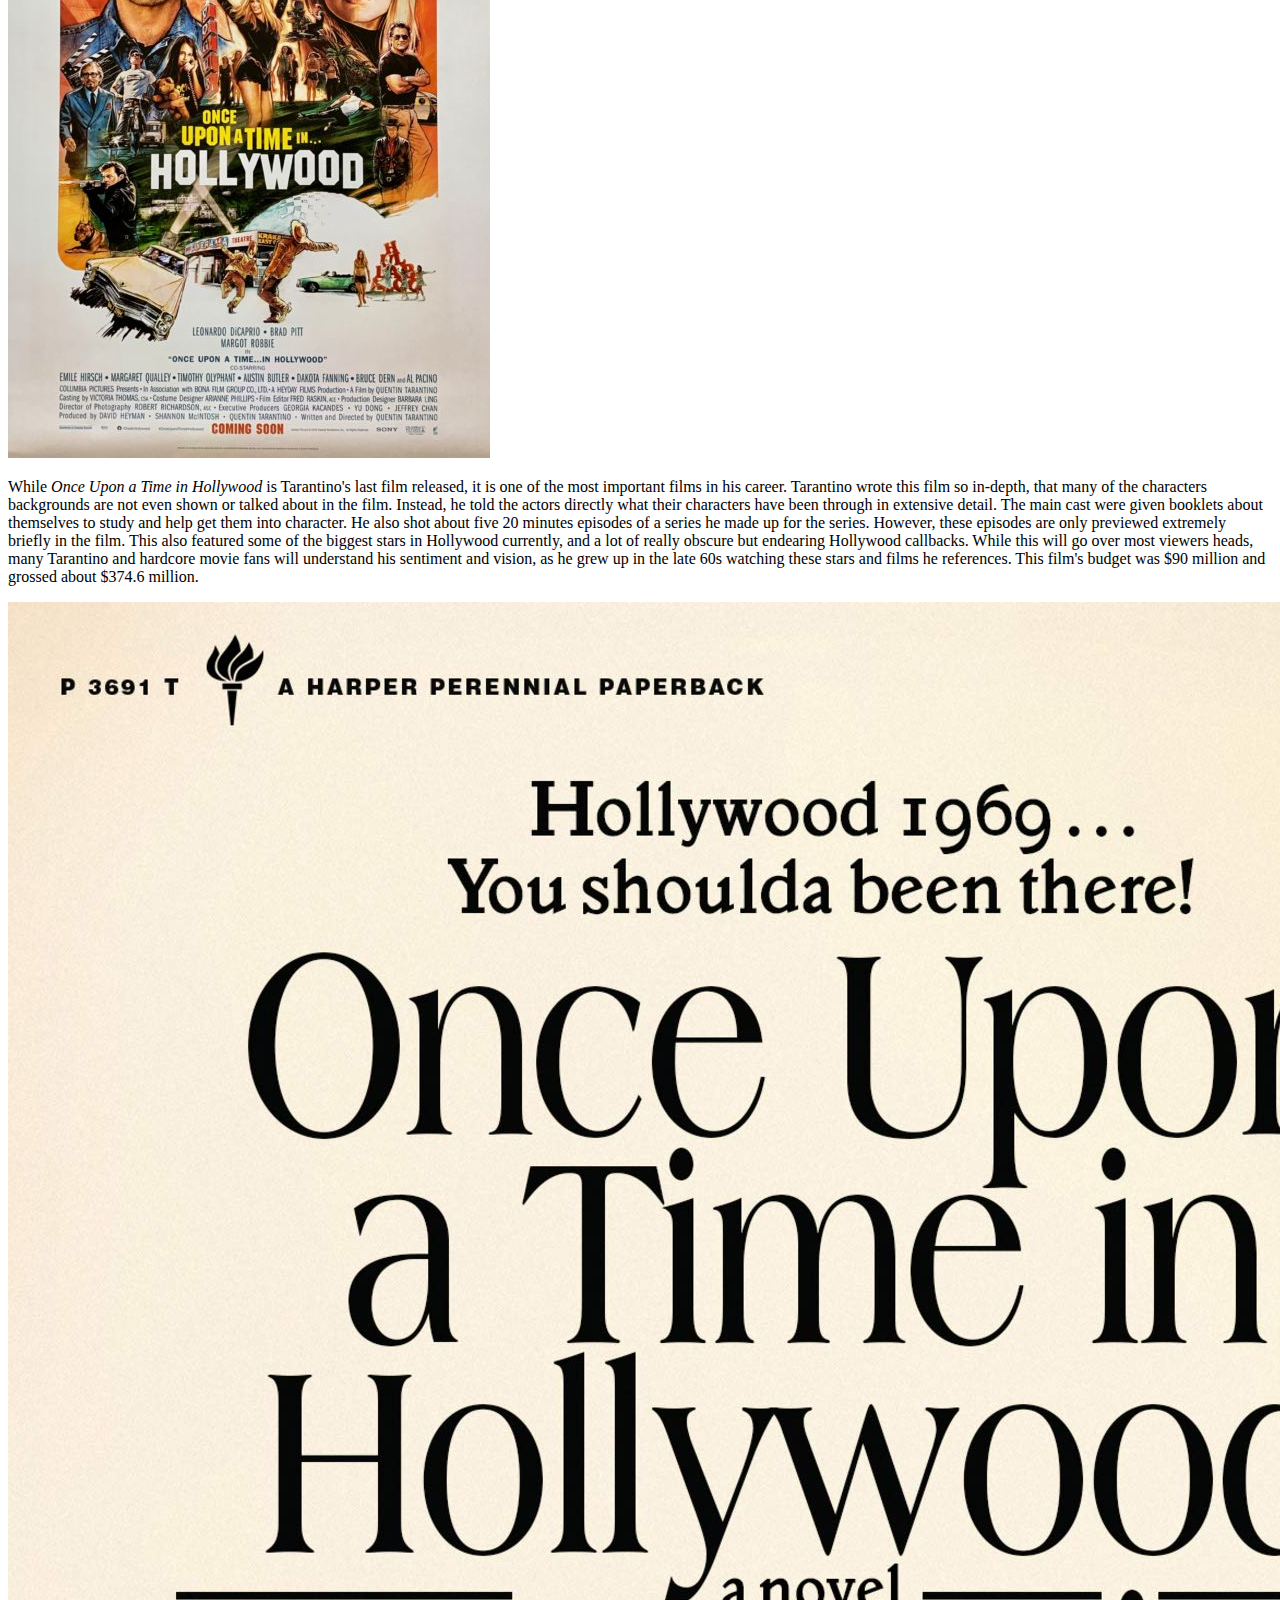
==== commit f564fbb2: "Update index.html" ====
--- a/index.html
+++ b/index.html
@@ -6,7 +6,7 @@
     <meta http-equiv="X-UA-Compatible" content="IE=edge"/>
     <meta name="viewport" content="width=device-width, initial-scale=1.0"/>
     <title>Tarantino the Visionary</title>
-    <link rel="stylesheet" href="styles/style.css">
+    <link rel="stylesheet" href="styles/main.css">
     <link rel="stylesheet" href="subpages/contact.html">
     <link rel="shortcut icon" href="favicon.ico" type="image/x-icon">
 </head>
@@ -16,10 +16,11 @@
         <section>
             <nav id="nav_list">
                 <ul>
-                    <li><a href="../indie.html">Indie Films</a></li>
-                    <li><a href="../blockbuster.hmtl">Blockbuster Films</a></li>
-                    <li><a href="../time.html">Once Upon a Time in Hollywood</a></li>
-                    <li><a href="../contact.html">Contact Us</a></li>
+                    <li><a class="yellow" href="subpages/indie.html">Indie Films</a></li>
+                    <li><a class="red" href="subpages/later.html">Later Indie Films</a></li>
+                    <li><a class="brown" href="subpages/blockbuster.html">Blockbuster Films</a></li>
+                    <li><a class="orange" href="subpages/time.html">Once Upon a Time in Hollywood</a></li>
+                    <li><a class="white" href="subpages/contact.html">Contact Us</a></li>
                 </ul>
             </nav>
         </section>
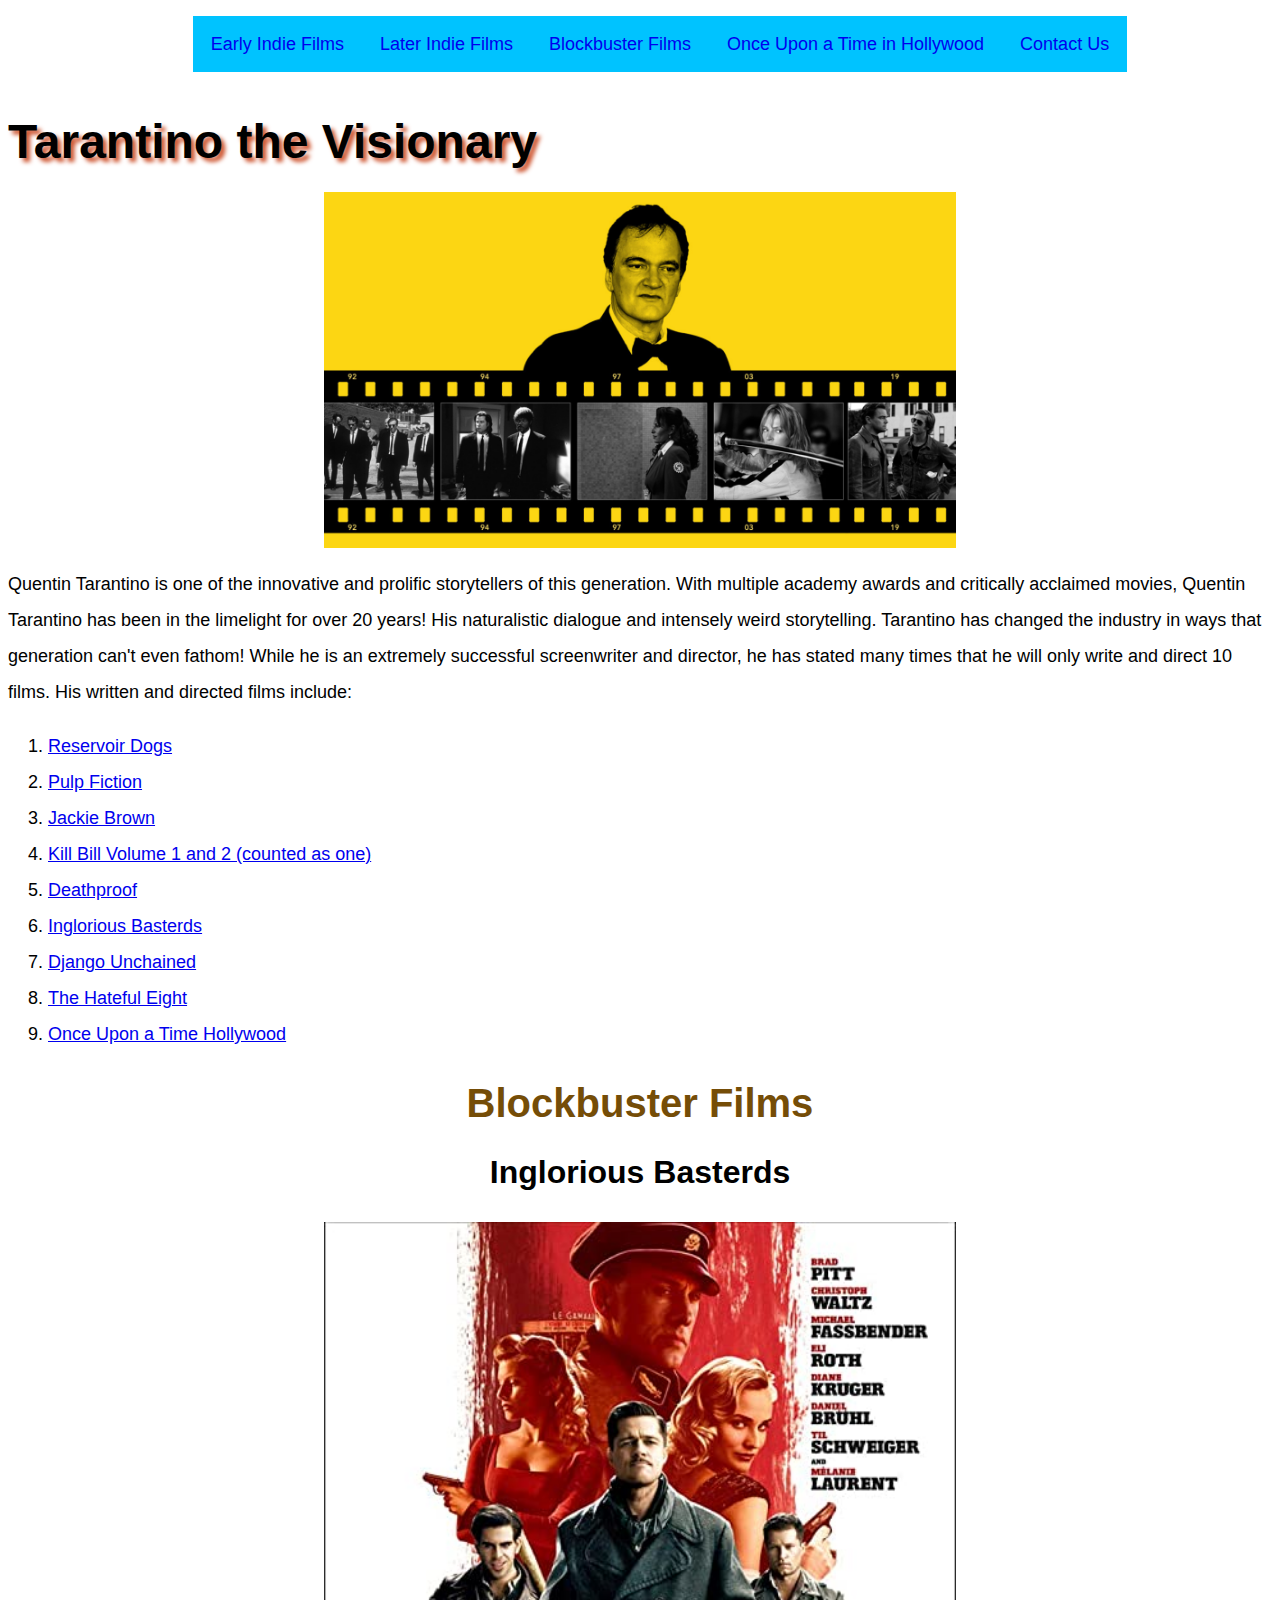
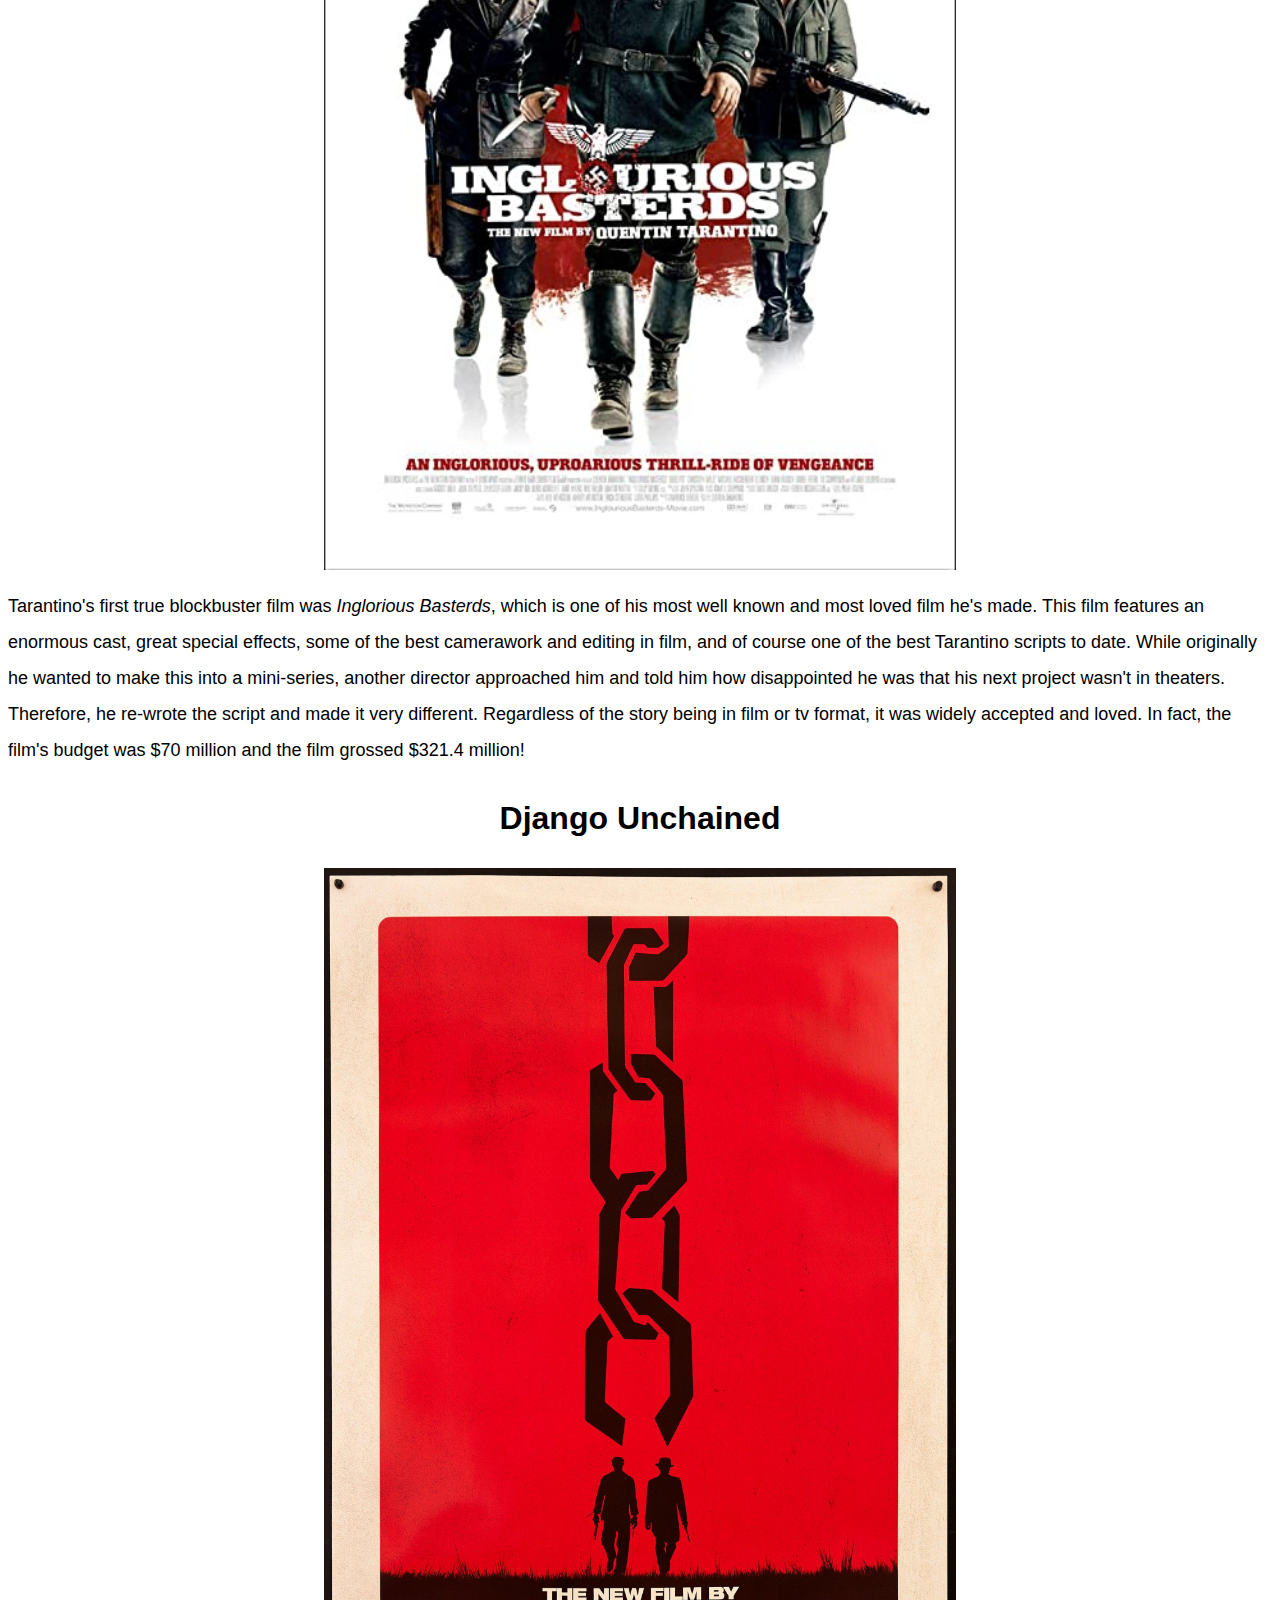
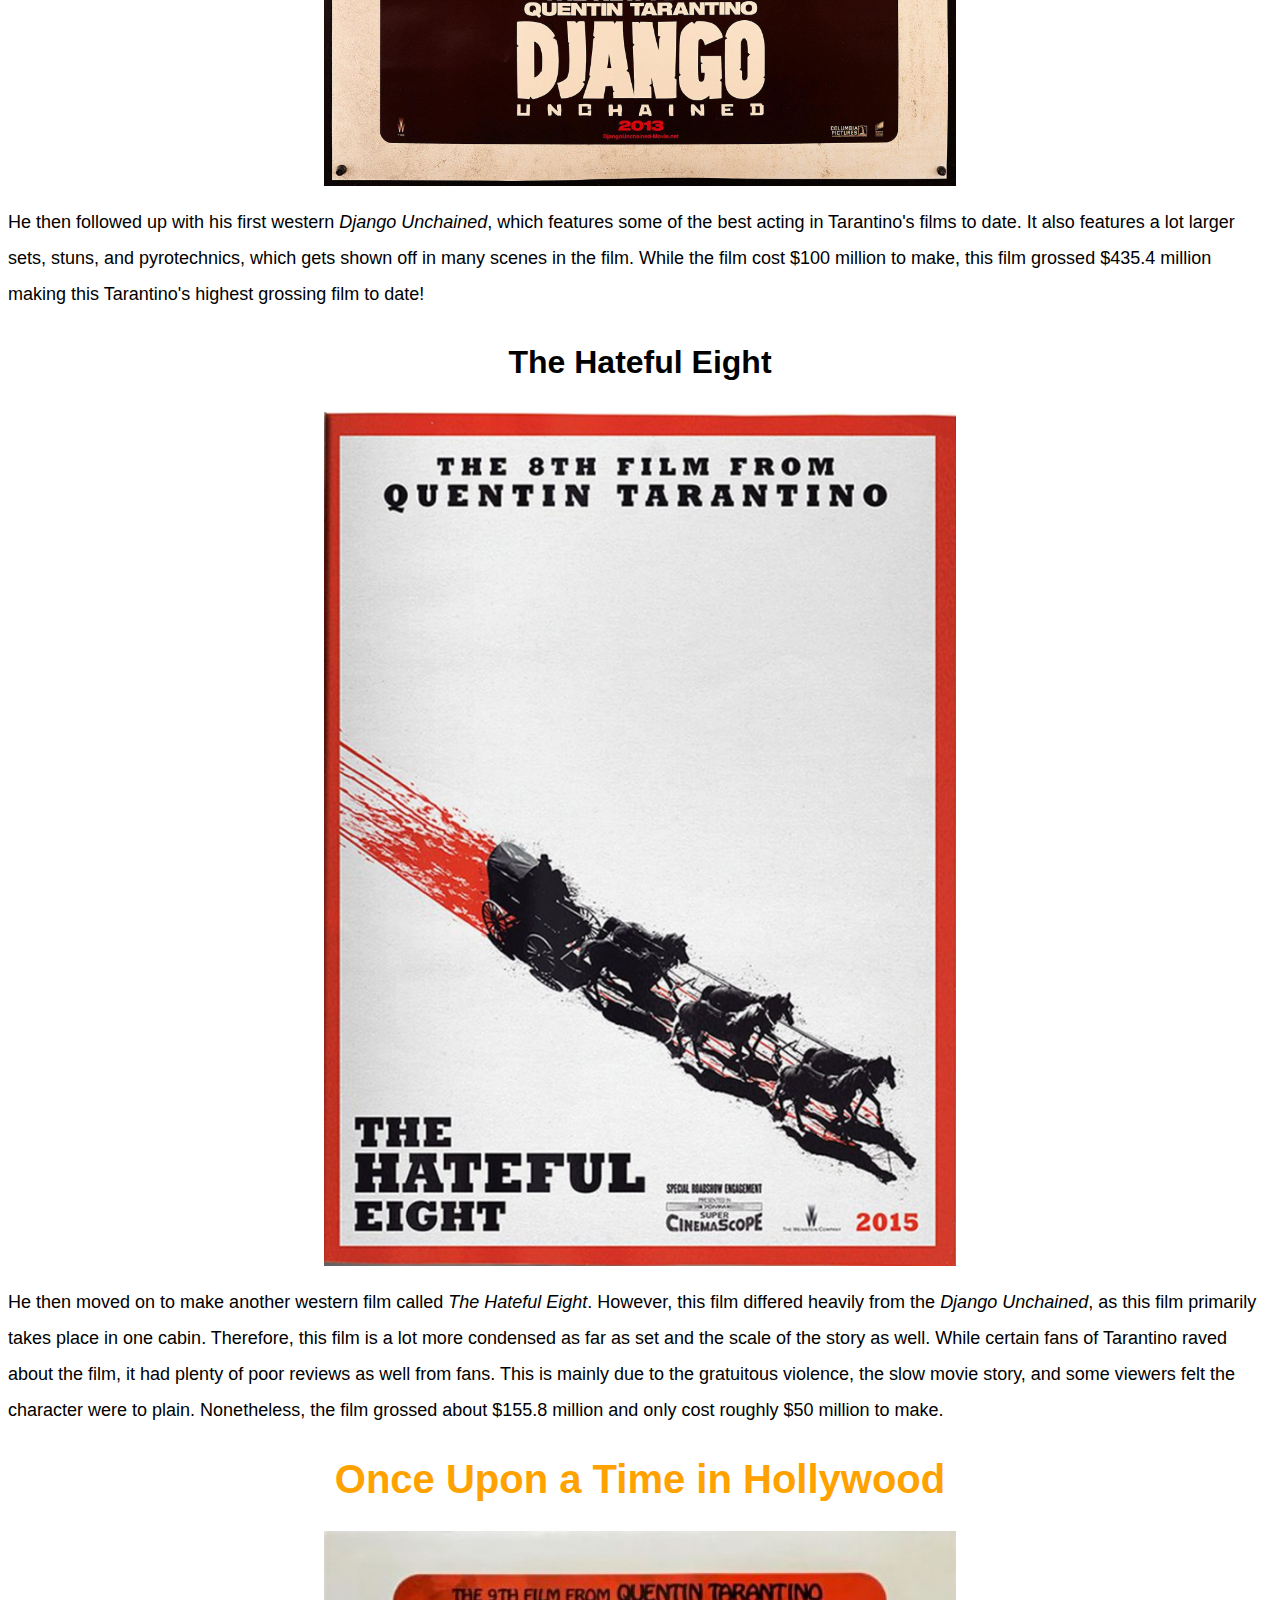
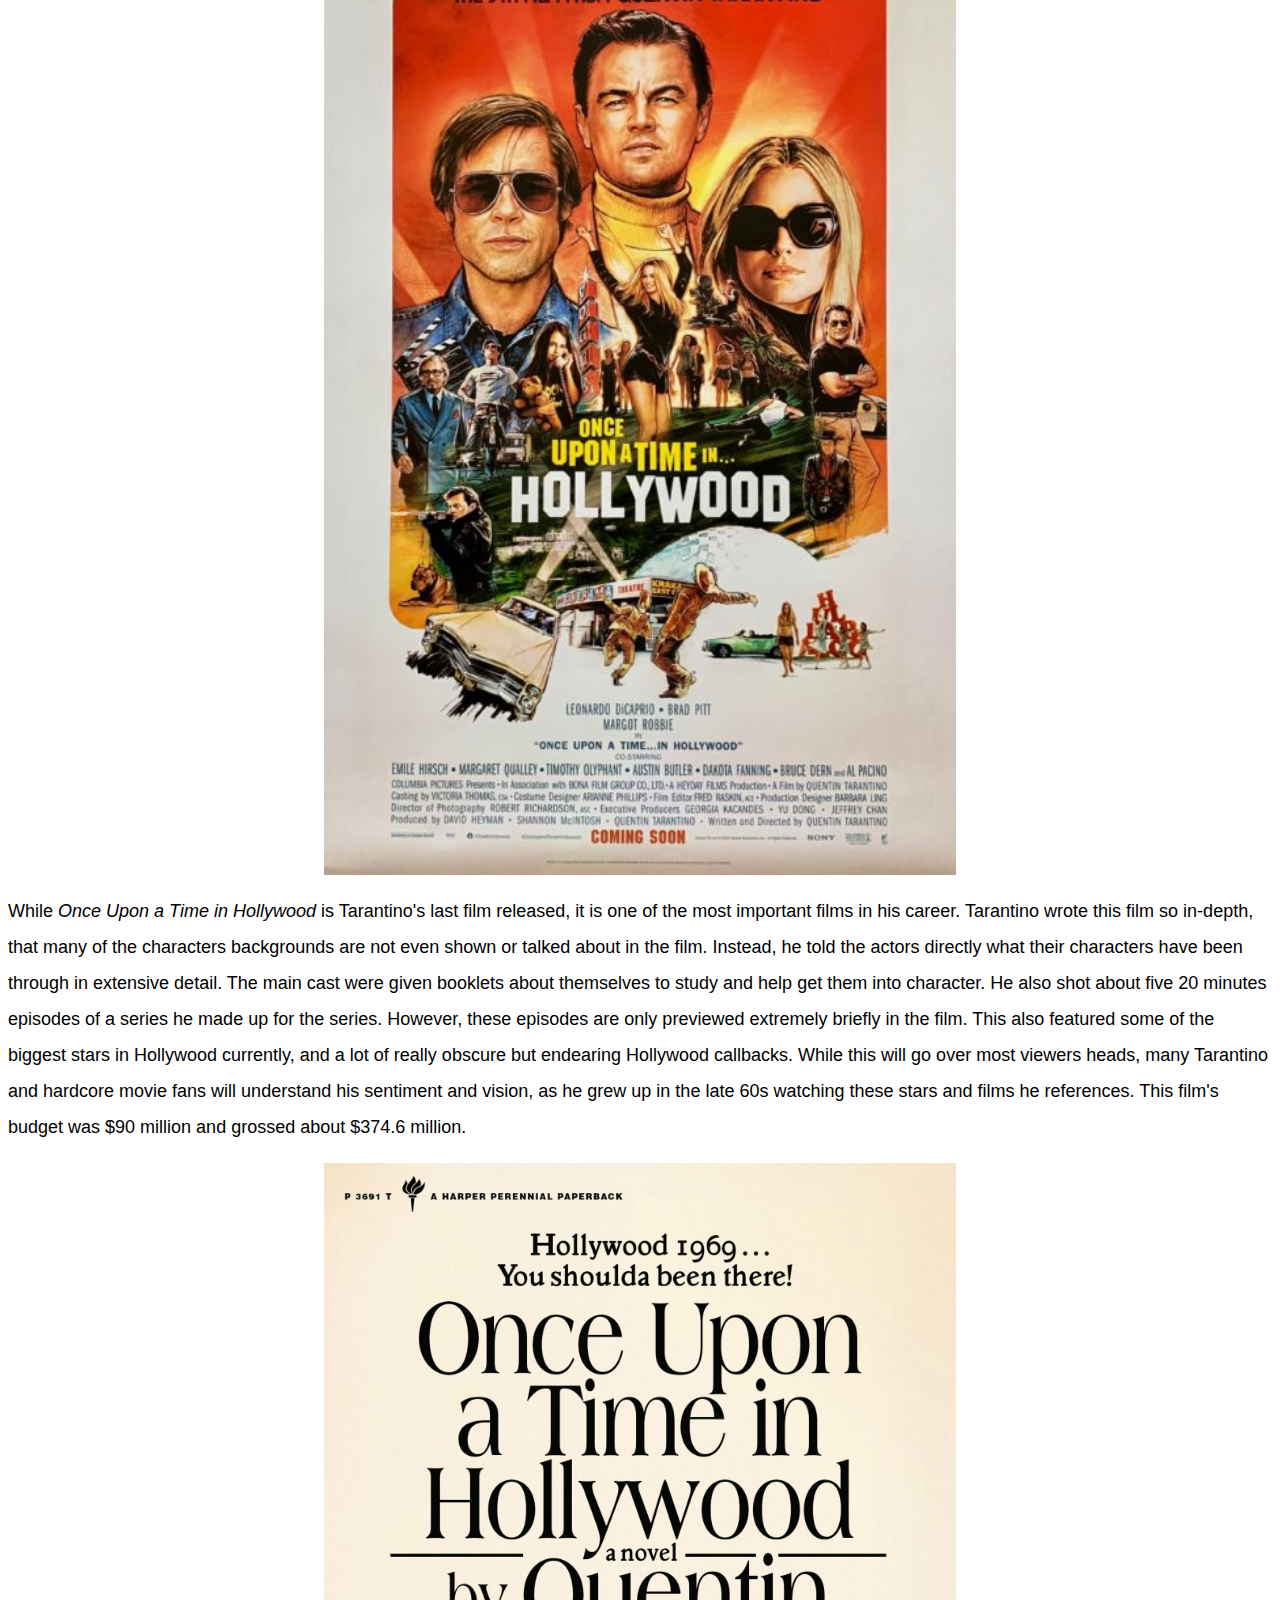
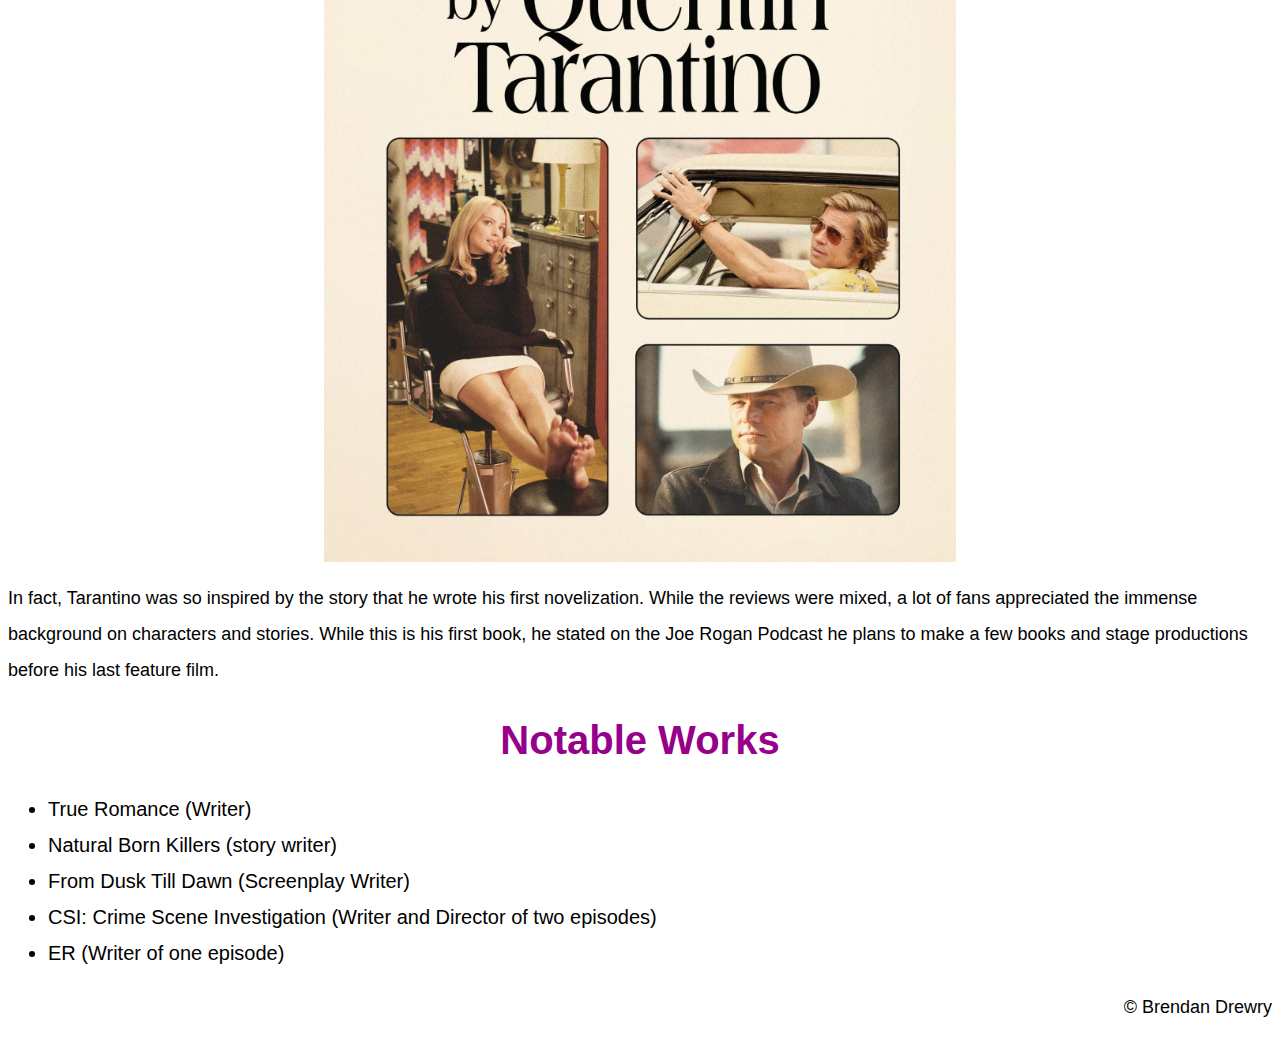
==== commit 23fe181b: "Update index.html" ====
--- a/index.html
+++ b/index.html
@@ -7,6 +7,8 @@
     <meta name="viewport" content="width=device-width, initial-scale=1.0"/>
     <title>Tarantino the Visionary</title>
     <link rel="stylesheet" href="styles/main.css">
+    <link rel="stylesheet" href="subpages/indie.html">
+    <link rel="stylesheet" href="subpages/later.html">
     <link rel="stylesheet" href="subpages/contact.html">
     <link rel="shortcut icon" href="favicon.ico" type="image/x-icon">
 </head>
@@ -16,7 +18,7 @@
         <section>
             <nav id="nav_list">
                 <ul>
-                    <li><a class="yellow" href="subpages/indie.html">Indie Films</a></li>
+                    <li><a class="yellow" href="subpages/indie.html">Early Indie Films</a></li>
                     <li><a class="red" href="subpages/later.html">Later Indie Films</a></li>
                     <li><a class="brown" href="subpages/blockbuster.html">Blockbuster Films</a></li>
                     <li><a class="orange" href="subpages/time.html">Once Upon a Time in Hollywood</a></li>
@@ -24,7 +26,7 @@
                 </ul>
             </nav>
         </section>
-        <h1>Tarantino the Visionary</h1>
+        <h1 class="shadow">Tarantino the Visionary</h1>
         
         <img class="centered-movie-image" src="images/Tarantino.jpeg" alt="This is a picture of Tarantino and below him is still photos from each of his films."/>
         <p>
@@ -38,9 +40,9 @@
             written and directed films include:
         </p>
         <ol>
-            <li><a class="yellow" href="#reservoir-dogs">Reservoir Dogs</a></li>
-            <li><a class="yellow" href="#pulp-fiction">Pulp Fiction</a></li>
-            <li><a class="yellow" href="#jackie-brown">Jackie Brown</a></li>
+            <li><a class="yellow" href="/subpages/indie.html#reservoir-dogs">Reservoir Dogs</a></li>
+            <li><a class="yellow" href="/subpages/indie.html#pulp-fiction">Pulp Fiction</a></li>
+            <li><a class="yellow" href="/subpages/indie.html#jackie-brown">Jackie Brown</a></li>
             <li><a class="red" href="#kill-bill">Kill Bill Volume 1 and 2 (counted as one)</a></li>
             <li><a class="red" href="#deathproof">Deathproof</a></li>
             <li><a class="brown" href="#inglorious-basterds">Inglorious Basterds</a></li>
@@ -50,69 +52,6 @@
         </ol>
     </header>
     <main>
-        <section id="early-indie-films">
-            <h2>Early Indie Films</h2>
-            <h3 id="reservoir-dogs">Reservoir Dogs</h3>
-            <img class="centered-movie-image" src="images/Dogs.jpg" alt="A poster for the film Reservoir Dogs. A red paw print is on the front with a sillouette of some men walking."/>
-
-            <p>
-                The directors first film was <i>Reservoir Dogs</i> was made for $1.2
-                million and only grossed $2.9 million. However, over time this film 
-                blew up, as it featured some very realistic, gritty, and pop culture 
-                filled dialogue. It also has such a wild and twisted story, which 
-                features some very violent and surprising twists throughout the film.
-            </p> 
-            <h3 id="pulp-fiction">Pulp Fiction</h3>
-            <img class="centered-movie-image" src="images/Pulp.jpg" alt="A poster of the film Pulp Fiction. A woman is smoking a cigarette laying on her stomach on a comic book like print."/>
-        
-            <p>
-                After his first feature film's success, he followed up with
-                <i>Pulp Fiction</i>, which is still regarded as one of the greatest
-                and most quoted films of all time. With a stellar cast, the now
-                stylized Tarantino dialogue and editing techniques, and a killer 
-                soundtrack this film won audiences over time and time again. While the 
-                film only cost $2 million to make it grossed $213.9 million!
-            </p>
-            <h3 id="jackie-brown">Jackie Brown</h3>
-            <img class="centered-movie-image" src="images/Jackie.jpg" alt="A poster of the film Jackie Brown. Main cast is on the front poster with a woman holding a gun in the middle."/>
-        
-            <p>
-                His third feature film he made was <i>Jackie Brown</i>. This film cost 
-                $12 million and grossed $74.7, and while it did do well in  the box 
-                office the film received a lot of mixed reviews. However, it developed 
-                a large cult following after its release. This film also notably got 
-                Chris Tucker his job for the Rush Hour series, even though he is only 
-                featured in about 10 minutes of the film.
-            </p> 
-        </section>
-        <section id="later-indie-films">
-            <h2>Later Indie Films</h2>
-            <h3 id="kill-bill"> Kill Bill Series</h3>    
-            <img class="centered-movie-image" src="images/Bill.jpg" alt="This is a poster for Kill Bill Volume 1 and 2. It is an extremely colorful and Japanese styled poster with many different characters who are blooded. Many of the characters are wielding samurai swords."/>
-            <p>
-                <i>Kill Bill Volume 1 and 2</i> were released a year apart, and were 
-                filmed back to back. This film once again won audiences over with the 
-                incredibly complex choreographed action scenes, beautiful color 
-                schemes, and once again a perfect soundtrack and script, as well as an 
-                unforgettable set of characters. The films cost about $60 million 
-                collectively to make, but the film combine grossed about $333.1 
-                million!
-            </p>
-            <h3 id="deathproof">Deathproof</h3>
-            <img class="centered-movie-image" src="images/Deathproof.jpg" alt="A poster for the film Deathproof. It is a car driving fast with some sillouette characters and a red sunset behind the car."/>
-            <p>
-                His last indie film he made was <i>Deathproof</i> which is still 
-                regarded as one of his most outrageous and risky film to date. This 
-                film featured a female stunt double to carry the film as the lead in 
-                the latter half of the film. This film was also the second part of a 
-                two part movie project that he and his good friend and filmmaker 
-                Robert Rodriguez were working on. While the films have nearly no 
-                correlation with each other, they are both slasher films they both 
-                desperately wanted to make. While the film is extremely well known, 
-                this film has a massive cult following, even thought film was made on 
-                a $30 million budget and only made $30.7 million. 
-            </p> 
-        </section>
         <section id="blockbuster-films">
             <h2>Blockbuster Films</h2>
             <h3 id="inglorious-basterds">Inglorious Basterds</h3>
--- a/styles/main.css
+++ b/styles/main.css
@@ -0,0 +1,96 @@
+body {
+    font-size: 18px;
+    line-height: 2.25rem;
+    font-family: Arial;
+}
+
+h1 {
+    font-size: 3rem;
+    text-shadow: 4px 4px 4px rgb(206, 85, 48);
+}
+
+h2 {
+    font-size: 2.5rem;
+    text-align: center;
+}
+
+h3 {
+    font-size: 2rem;
+    text-align: center;
+}
+
+#copyright {
+    text-align: right;
+}
+
+#blockbuster-films h2 {
+    color: rgb(117, 77,7);
+}
+
+#early-indie-films h2 {
+    color: rgb(255, 252, 82);
+}
+
+#later-indie-films h2 {
+    color: rgb(252, 0, 0);
+}
+
+#notable-works h2 {
+    color: rgb(150, 0, 138);
+}
+
+#notable-works ul li {
+    font-size: 1.25rem;
+}
+
+#once-upon-a-time-in-hollywood h2 {
+    color: rgb(255, 162, 0);
+}
+
+.centered-movie-image {
+    display: block;
+    margin-left: auto;
+    margin-right: auto;
+    width: 50%;
+}
+
+.brown:hover, .brown:focus {
+    color: rgb(117, 77, 7);
+}
+
+.orange:hover, orange:focus {
+    color: rgb(255, 162, 0);
+}
+
+.red:hover, red:focus {
+    color: rgb(252, 0, 0);
+}
+
+
+.yellow:hover, yellow:focus {
+    color: rgb(255, 252, 82);
+}
+
+.white:hover, white:focus {
+    color: rgb(251, 255, 252);
+}
+
+#nav_list {
+    text-align: center;
+}
+
+#nav_list ul {
+    list-style-type: none;
+    display: inline-block;
+}
+
+#nav_list ul li {float: left;}
+
+#nav_list ul li a{
+    text-align: center;
+    width: 170px;
+    padding: 1em;
+    text-decoration: none;
+    background-color: rgb(0, 195, 255);
+    border-right: 2px white;
+}
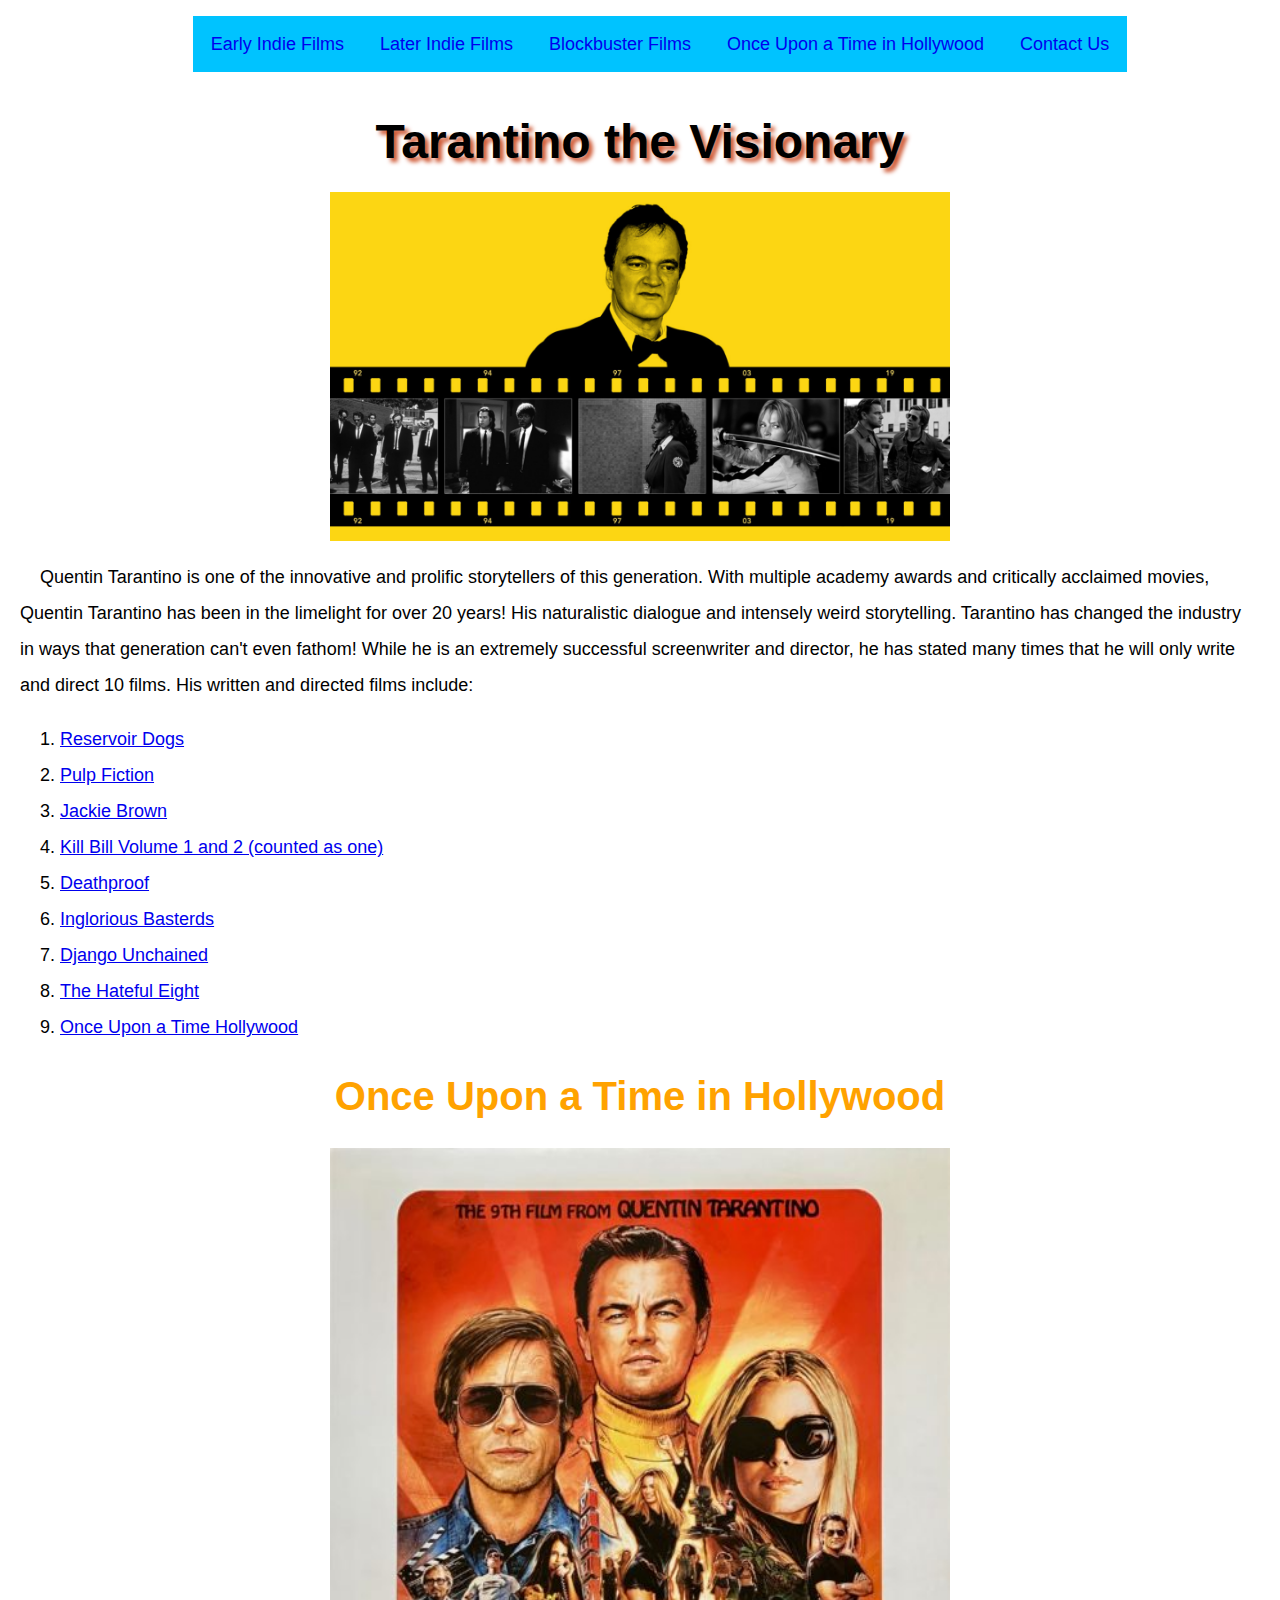
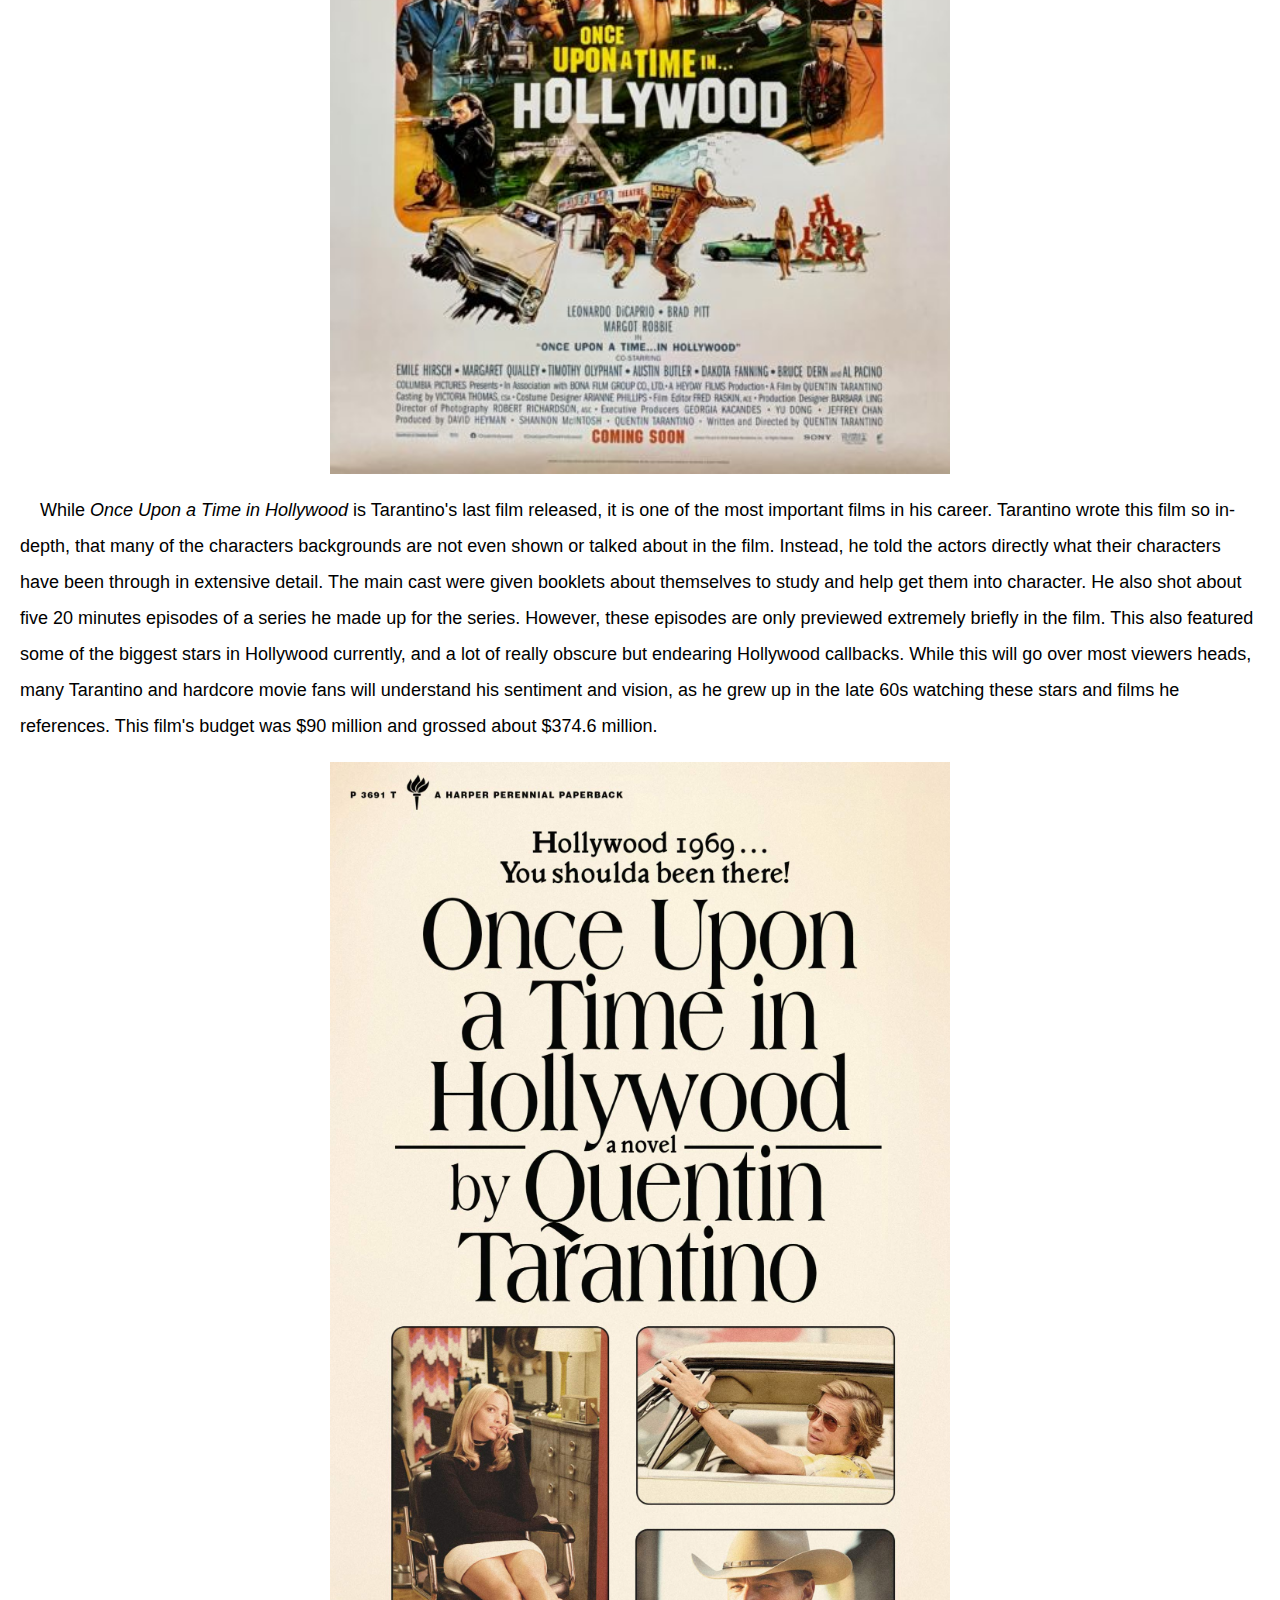
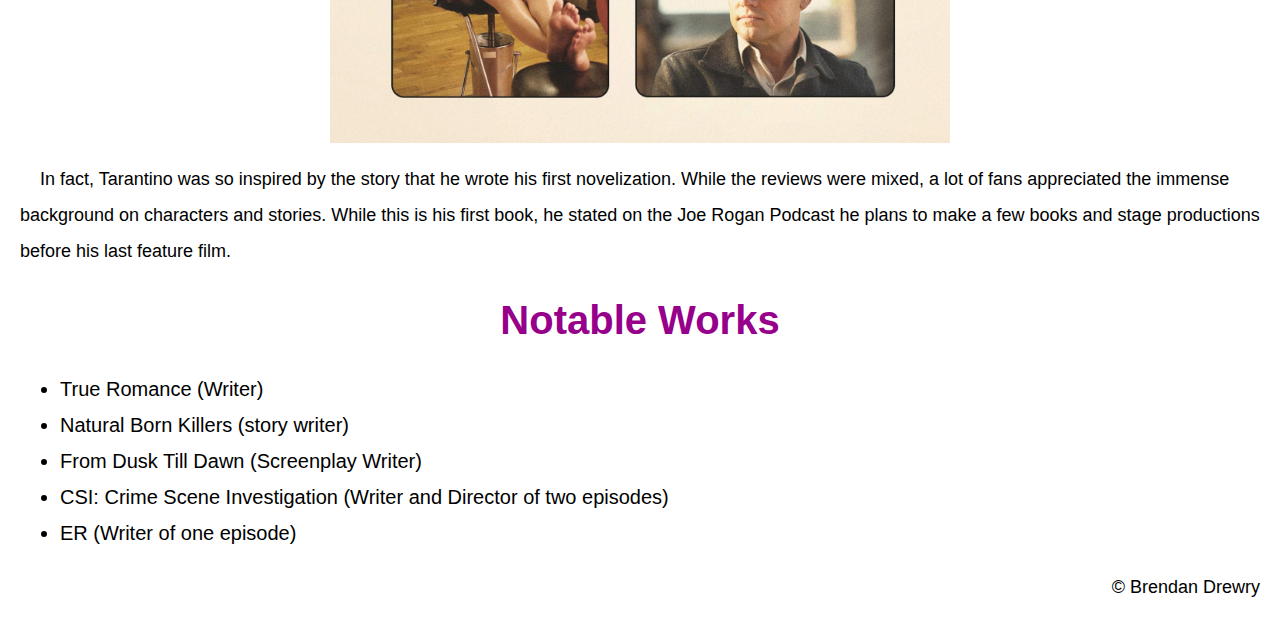
==== commit 682a461b: "Update index.html" ====
--- a/index.html
+++ b/index.html
@@ -40,11 +40,11 @@
             written and directed films include:
         </p>
         <ol>
-            <li><a class="yellow" href="/subpages/indie.html#reservoir-dogs">Reservoir Dogs</a></li>
-            <li><a class="yellow" href="/subpages/indie.html#pulp-fiction">Pulp Fiction</a></li>
-            <li><a class="yellow" href="/subpages/indie.html#jackie-brown">Jackie Brown</a></li>
-            <li><a class="red" href="#kill-bill">Kill Bill Volume 1 and 2 (counted as one)</a></li>
-            <li><a class="red" href="#deathproof">Deathproof</a></li>
+            <li><a class="yellow" href="subpages/indie.html#reservoir-dogs">Reservoir Dogs</a></li>
+            <li><a class="yellow" href="subpages/indie.html#pulp-fiction">Pulp Fiction</a></li>
+            <li><a class="yellow" href="subpages/indie.html#jackie-brown">Jackie Brown</a></li>
+            <li><a class="red" href="subpages/later.html#kill-bill">Kill Bill Volume 1 and 2 (counted as one)</a></li>
+            <li><a class="red" href="subpages/later.html#deathproof">Deathproof</a></li>
             <li><a class="brown" href="#inglorious-basterds">Inglorious Basterds</a></li>
             <li><a class="brown" href="#django-unchained">Django Unchained</a></li>
             <li><a class="brown" href="#the-hateful-eight">The Hateful Eight</a></li>
@@ -52,47 +52,6 @@
         </ol>
     </header>
     <main>
-        <section id="blockbuster-films">
-            <h2>Blockbuster Films</h2>
-            <h3 id="inglorious-basterds">Inglorious Basterds</h3>
-            <img class="centered-movie-image" src="images/Basterds.jpg" alt="A poster for the film Inglorious Basterds. It features three soldiers walking and the villains and side characters featured behind them with a red filter."/>
-            <p>
-                Tarantino's first true blockbuster film was 
-                <i>Inglorious Basterds</i>, which is one of his most well known and 
-                most loved film he's made. This film features an enormous cast, great 
-                special effects, some of the best camerawork and editing in film, and 
-                of course one of the best Tarantino scripts to date. While originally 
-                he wanted to make this into a mini-series, another director approached 
-                him and told him how disappointed he was that his next project wasn't 
-                in theaters. Therefore, he re-wrote the script and made it very 
-                different. Regardless of the story being in film or tv format, it was 
-                widely accepted and loved. In fact, the film's budget was $70 million 
-                and the film grossed $321.4 million!    
-            </p>
-            <h3 id="django-unchained">Django Unchained</h3>    
-            <img class="centered-movie-image" src="images/Django.jpg" alt="A poster for the film Django Unchained. There is black chains on a red background with two sillouette men walking."/>
-            <p>
-                He then followed up with his first western <i>Django Unchained</i>, 
-                which features some of the best acting in Tarantino's films to date. 
-                It also features a lot larger sets, stuns, and pyrotechnics, which 
-                gets shown off in many scenes in the film. While the film cost $100 
-                million to make, this film grossed $435.4 million making this 
-                Tarantino's highest grossing film to date!
-            </p>
-            <h3 id="the-hateful-eight">The Hateful Eight</h3>
-            <img class="centered-movie-image" src="images/Hateful.jpg" alt="A poster for the film The Hateful Eight. It is a black stagecoach on a white snowy background with a trail of red following the stagecoach."/>
-            <p>
-                He then moved on to make another western film called 
-                <i>The Hateful Eight</i>. However, this film differed heavily from the 
-                <i>Django Unchained</i>, as this film primarily takes place in one 
-                cabin. Therefore, this film is a lot more condensed as far as set and 
-                the scale of the story as well. While certain fans of Tarantino raved 
-                about the film, it had plenty of poor reviews as well from fans. This 
-                is mainly due to the gratuitous violence, the slow movie story, and 
-                some viewers felt the character were to plain. Nonetheless, the film 
-                grossed about $155.8 million and only cost roughly $50 million to 
-                make.
-            </p>
         </section>
         <section id="once-upon-a-time-in-hollywood">
         <h2>Once Upon a Time in Hollywood</h2>
@@ -133,7 +92,7 @@
                 <li>ER (Writer of one episode)</li>
             </ul>
         </section>
-</main>
+    </main>
 <footer>
     <p id="copyright">&copy; Brendan Drewry</p>
 </footer>
--- a/styles/main.css
+++ b/styles/main.css
@@ -1,12 +1,22 @@
 body {
     font-size: 18px;
     line-height: 2.25rem;
+    margin-left: 1.25rem;
+    margin-right: 1.25rem;
     font-family: Arial;
 }
 
-h1 {
+.shadow {
     font-size: 3rem;
     text-shadow: 4px 4px 4px rgb(206, 85, 48);
+}
+
+h1 {
+    text-align: center;
+}
+
+p {
+    text-indent: 1.25rem;
 }
 
 h2 {
@@ -23,16 +33,19 @@
     text-align: right;
 }
 
-#blockbuster-films h2 {
+#blockbuster-films h1 {
     color: rgb(117, 77,7);
+    font-size: 4rem;
 }
 
-#early-indie-films h2 {
+#early-indie-films h1 {
     color: rgb(255, 252, 82);
+    font-size: 4rem;
 }
 
-#later-indie-films h2 {
+#later-indie-films h1 {
     color: rgb(252, 0, 0);
+    font-size: 4rem;
 }
 
 #notable-works h2 {
@@ -94,3 +107,11 @@
     background-color: rgb(0, 195, 255);
     border-right: 2px white;
 }
+
+.text {
+    font-size: 4rem;
+}
+
+.contact {
+    text-align: center;
+}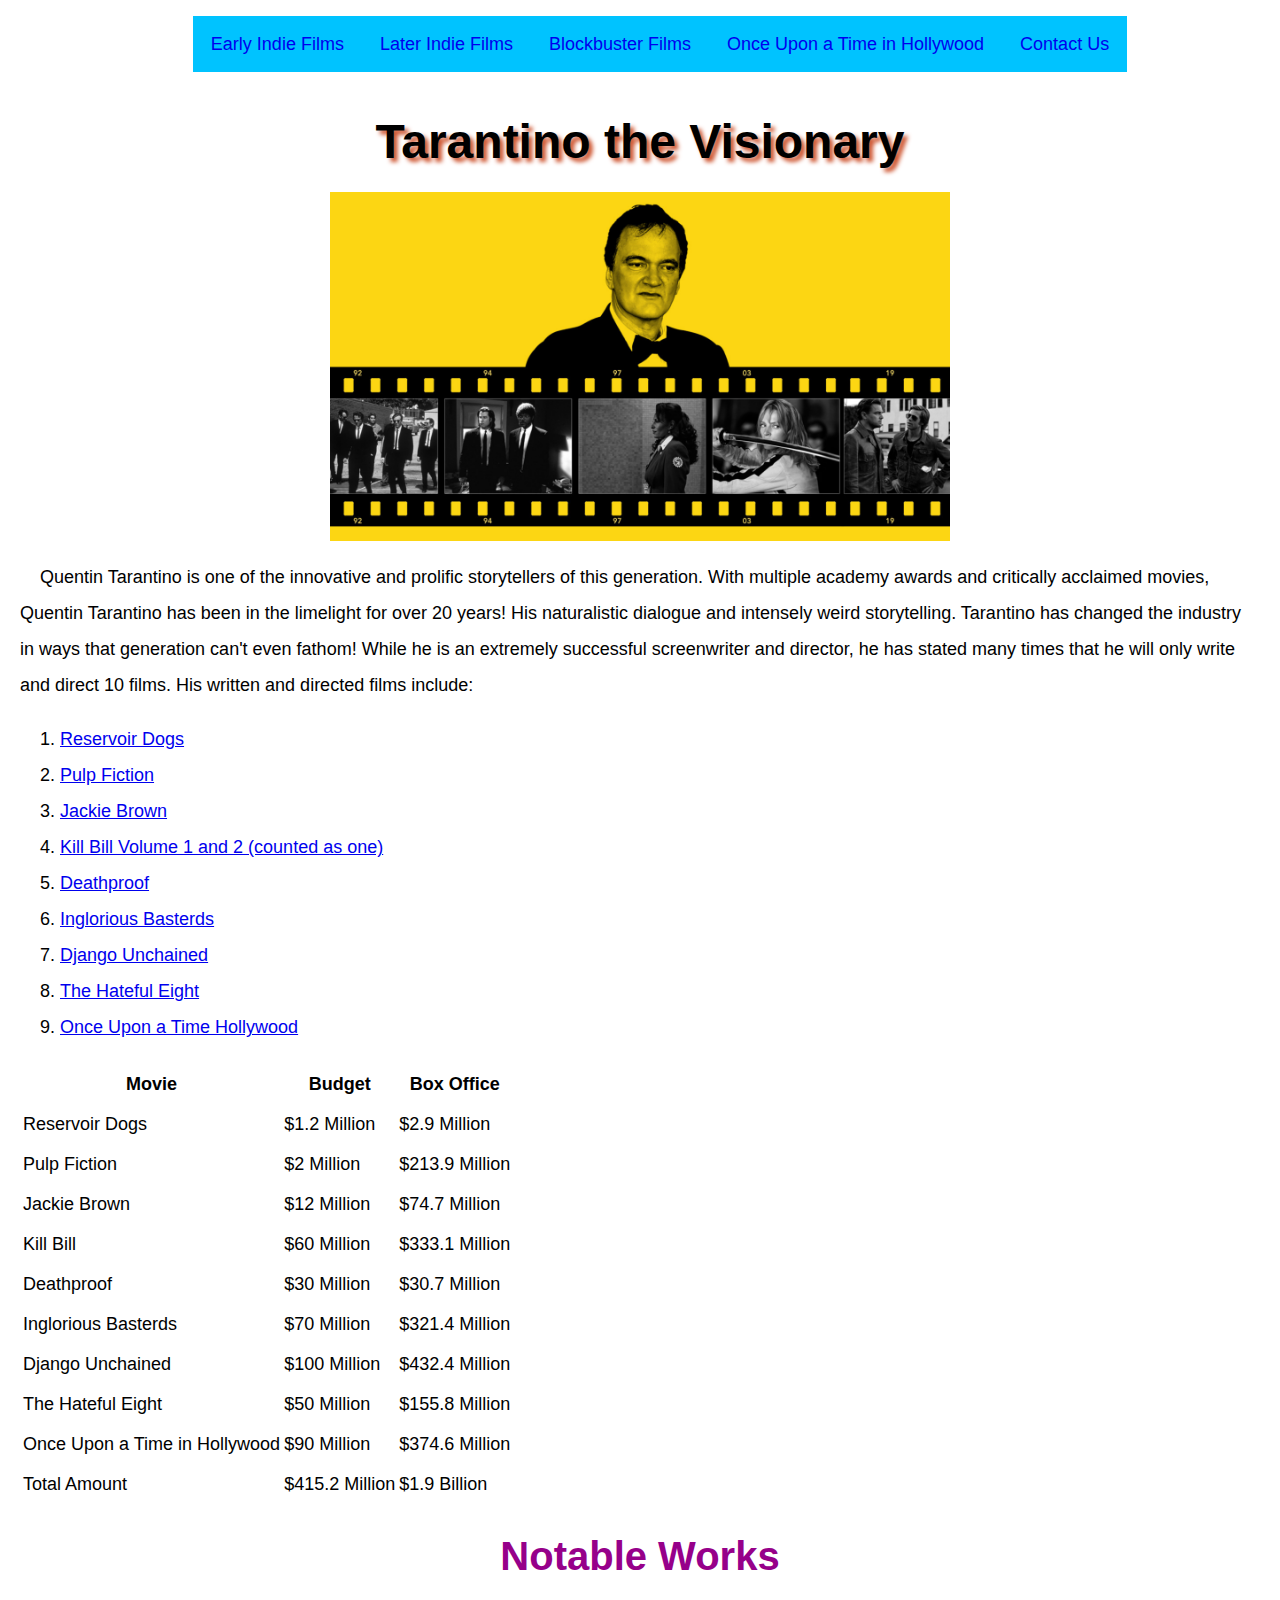
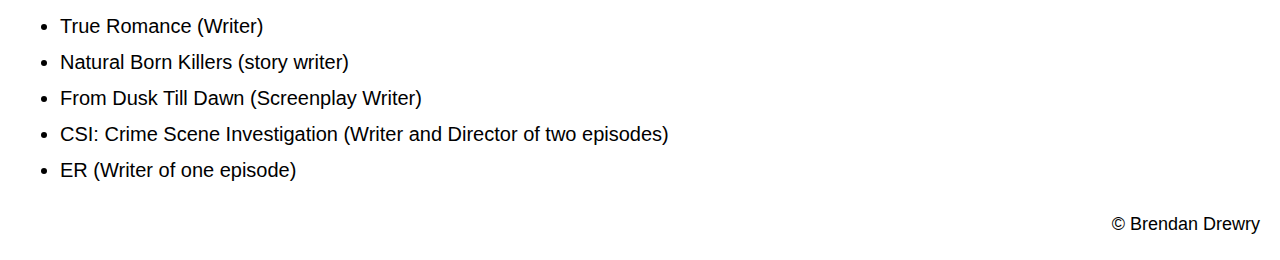
==== commit b7cc4d88: "Update index.html" ====
--- a/index.html
+++ b/index.html
@@ -9,6 +9,8 @@
     <link rel="stylesheet" href="styles/main.css">
     <link rel="stylesheet" href="subpages/indie.html">
     <link rel="stylesheet" href="subpages/later.html">
+    <link rel="stylesheet" href="subpages/blockbuster.html">
+    <link rel="stylesheet" href="subpages/time.html">
     <link rel="stylesheet" href="subpages/contact.html">
     <link rel="shortcut icon" href="favicon.ico" type="image/x-icon">
 </head>
@@ -26,61 +28,98 @@
                 </ul>
             </nav>
         </section>
-        <h1 class="shadow">Tarantino the Visionary</h1>
-        
-        <img class="centered-movie-image" src="images/Tarantino.jpeg" alt="This is a picture of Tarantino and below him is still photos from each of his films."/>
-        <p>
-            Quentin Tarantino is one of the innovative and prolific storytellers of
-            this generation. With multiple academy awards and critically acclaimed
-            movies, Quentin Tarantino has been in the limelight for over 20 years!
-            His naturalistic dialogue and intensely weird storytelling. Tarantino
-            has changed the industry in ways that generation can't even fathom! 
-            While he is an extremely successful screenwriter and director, he has 
-            stated many times that he will only write and direct 10 films. His
-            written and directed films include:
-        </p>
-        <ol>
-            <li><a class="yellow" href="subpages/indie.html#reservoir-dogs">Reservoir Dogs</a></li>
-            <li><a class="yellow" href="subpages/indie.html#pulp-fiction">Pulp Fiction</a></li>
-            <li><a class="yellow" href="subpages/indie.html#jackie-brown">Jackie Brown</a></li>
-            <li><a class="red" href="subpages/later.html#kill-bill">Kill Bill Volume 1 and 2 (counted as one)</a></li>
-            <li><a class="red" href="subpages/later.html#deathproof">Deathproof</a></li>
-            <li><a class="brown" href="#inglorious-basterds">Inglorious Basterds</a></li>
-            <li><a class="brown" href="#django-unchained">Django Unchained</a></li>
-            <li><a class="brown" href="#the-hateful-eight">The Hateful Eight</a></li>
-            <li><a class="orange" href="#once-upon-a-time-in-hollywood">Once Upon a Time Hollywood</a></li>            
-        </ol>
     </header>
     <main>
+        <section>
+            <h1 class="shadow">Tarantino the Visionary</h1>
+            
+            <img class="centered-movie-image" src="images/Tarantino.jpeg" alt="This is a picture of Tarantino and below him is still photos from each of his films."/>
+            <p>
+                Quentin Tarantino is one of the innovative and prolific storytellers of
+                this generation. With multiple academy awards and critically acclaimed
+                movies, Quentin Tarantino has been in the limelight for over 20 years!
+                His naturalistic dialogue and intensely weird storytelling. Tarantino
+                has changed the industry in ways that generation can't even fathom! 
+                While he is an extremely successful screenwriter and director, he has 
+                stated many times that he will only write and direct 10 films. His
+                written and directed films include:
+            </p>
+            <ol>
+                <li><a class="yellow" href="subpages/indie.html#reservoir-dogs">Reservoir Dogs</a></li>
+                <li><a class="yellow" href="subpages/indie.html#pulp-fiction">Pulp Fiction</a></li>
+                <li><a class="yellow" href="subpages/indie.html#jackie-brown">Jackie Brown</a></li>
+                <li><a class="red" href="subpages/later.html#kill-bill">Kill Bill Volume 1 and 2 (counted as one)</a></li>
+                <li><a class="red" href="subpages/later.html#deathproof">Deathproof</a></li>
+                <li><a class="brown" href="subpages/blockbuster.html#inglorious-basterds">Inglorious Basterds</a></li>
+                <li><a class="brown" href="subpages/blockbuster.html#django-unchained">Django Unchained</a></li>
+                <li><a class="brown" href="subpages/blockbuster.html#the-hateful-eight">The Hateful Eight</a></li>
+                <li><a class="orange" href="#once-upon-a-time-in-hollywood">Once Upon a Time Hollywood</a></li>            
+            </ol>
         </section>
-        <section id="once-upon-a-time-in-hollywood">
-        <h2>Once Upon a Time in Hollywood</h2>
-        <img class="centered-movie-image" src="images/Poster.jpeg" alt="The poster of Once Upon a Time in Hollywood. It's filled with very vibant colors. A man with sunglasses, a man in a turtleneck, and a woman with sunglasses are the largest on the poster with other colorfully characters and action scenes featured below them."/>
-            <p>
-                While <i>Once Upon a Time in Hollywood</i> is Tarantino's last film 
-                released, it is one of the most important films in his career.
-                Tarantino wrote this film so in-depth, that many of the characters 
-                backgrounds are not even shown or talked about in the film. Instead, 
-                he told the actors directly what their characters have been through in 
-                extensive detail. The main cast were given booklets about themselves 
-                to study and help get them into character. He also shot about five 20 
-                minutes episodes of a series he made up for the series. However, these 
-                episodes are only previewed extremely briefly in the film. This also 
-                featured some of the biggest stars in Hollywood currently, and a lot 
-                of really obscure but endearing Hollywood callbacks. While this will 
-                go over most viewers heads, many Tarantino and hardcore movie fans 
-                will understand his sentiment and vision, as he grew up in the late 
-                60s watching these stars and films he references. This film's budget was 
-                $90 million and grossed about $374.6 million.
-            </p>                
-            <img class="centered-movie-image" src="images/Cover.jpg" alt="This is the cover of the novelization of Once Upon a Time in Hollywood. It features three pictures of a man in a cowboy hat, a woman thinking in a chair with a pen in her mouth and her feet up, and a man with sunglasses looking out a car window with his hand on the top of the car."/>
-            <p>
-                In fact, Tarantino was so inspired by the story that he wrote his 
-                first novelization. While the reviews were mixed, a lot of fans 
-                appreciated the immense background on characters and stories. While 
-                this is his first book, he stated on the Joe Rogan Podcast he plans 
-                to make a few books and stage productions before his last feature film.
-            </p>
+        <section>
+            <table class="center">
+                <thead>
+                    <tr>
+                        <th>Movie</th>
+                        <th>Budget</th>
+                        <th>Box Office</th>
+                    </tr>
+                </thead>
+                <tbody>
+                    <tr>
+                        <td>Reservoir Dogs</td>
+                        <td>$1.2 Million</td>
+                        <td>$2.9 Million</td>
+                    </tr>
+                    <tr>
+                        <td>Pulp Fiction</td>
+                        <td>$2 Million</td>
+                        <td>$213.9 Million</td>
+                    </tr>
+                    <tr>
+                        <td>Jackie Brown</td>
+                        <td>$12 Million</td>
+                        <td>$74.7 Million</td>
+                    </tr>
+                    <tr>
+                        <td>Kill Bill</td>
+                        <td>$60 Million</td>
+                        <td>$333.1 Million</td>
+                    </tr>
+                    <tr>
+                        <td>Deathproof</td>
+                        <td>$30 Million</td>
+                        <td>$30.7 Million</td>
+                    </tr>
+                    <tr>
+                        <td>Inglorious Basterds</td>
+                        <td>$70 Million</td>
+                        <td>$321.4 Million</td>
+                    </tr>
+                    <tr>
+                        <td>Django Unchained</td>
+                        <td>$100 Million</td>
+                        <td>$432.4 Million</td>
+                    </tr>
+                    <tr>
+                        <td>The Hateful Eight</td>
+                        <td>$50 Million</td>
+                        <td>$155.8 Million</td>
+                    </tr>
+                    <tr>
+                        <td>Once Upon a Time in Hollywood</td>
+                        <td>$90 Million</td>
+                        <td>$374.6 Million</td>
+                    </tr>
+                </tbody>
+                <tfoot>
+                    <tr>
+                        <td>Total Amount</td>
+                        <td>$415.2 Million</td>
+                        <td>$1.9 Billion</td>
+                    </tr>
+                </tfoot>
+            </table>
         </section>
         <section id="notable-works">
             <h2>Notable Works</h2>
--- a/styles/main.css
+++ b/styles/main.css
@@ -71,20 +71,20 @@
     color: rgb(117, 77, 7);
 }
 
-.orange:hover, orange:focus {
+.orange:hover, .orange:focus {
     color: rgb(255, 162, 0);
 }
 
-.red:hover, red:focus {
+.red:hover, .red:focus {
     color: rgb(252, 0, 0);
 }
 
 
-.yellow:hover, yellow:focus {
+.yellow:hover, .yellow:focus {
     color: rgb(255, 252, 82);
 }
 
-.white:hover, white:focus {
+.white:hover, .white:focus {
     color: rgb(251, 255, 252);
 }
 
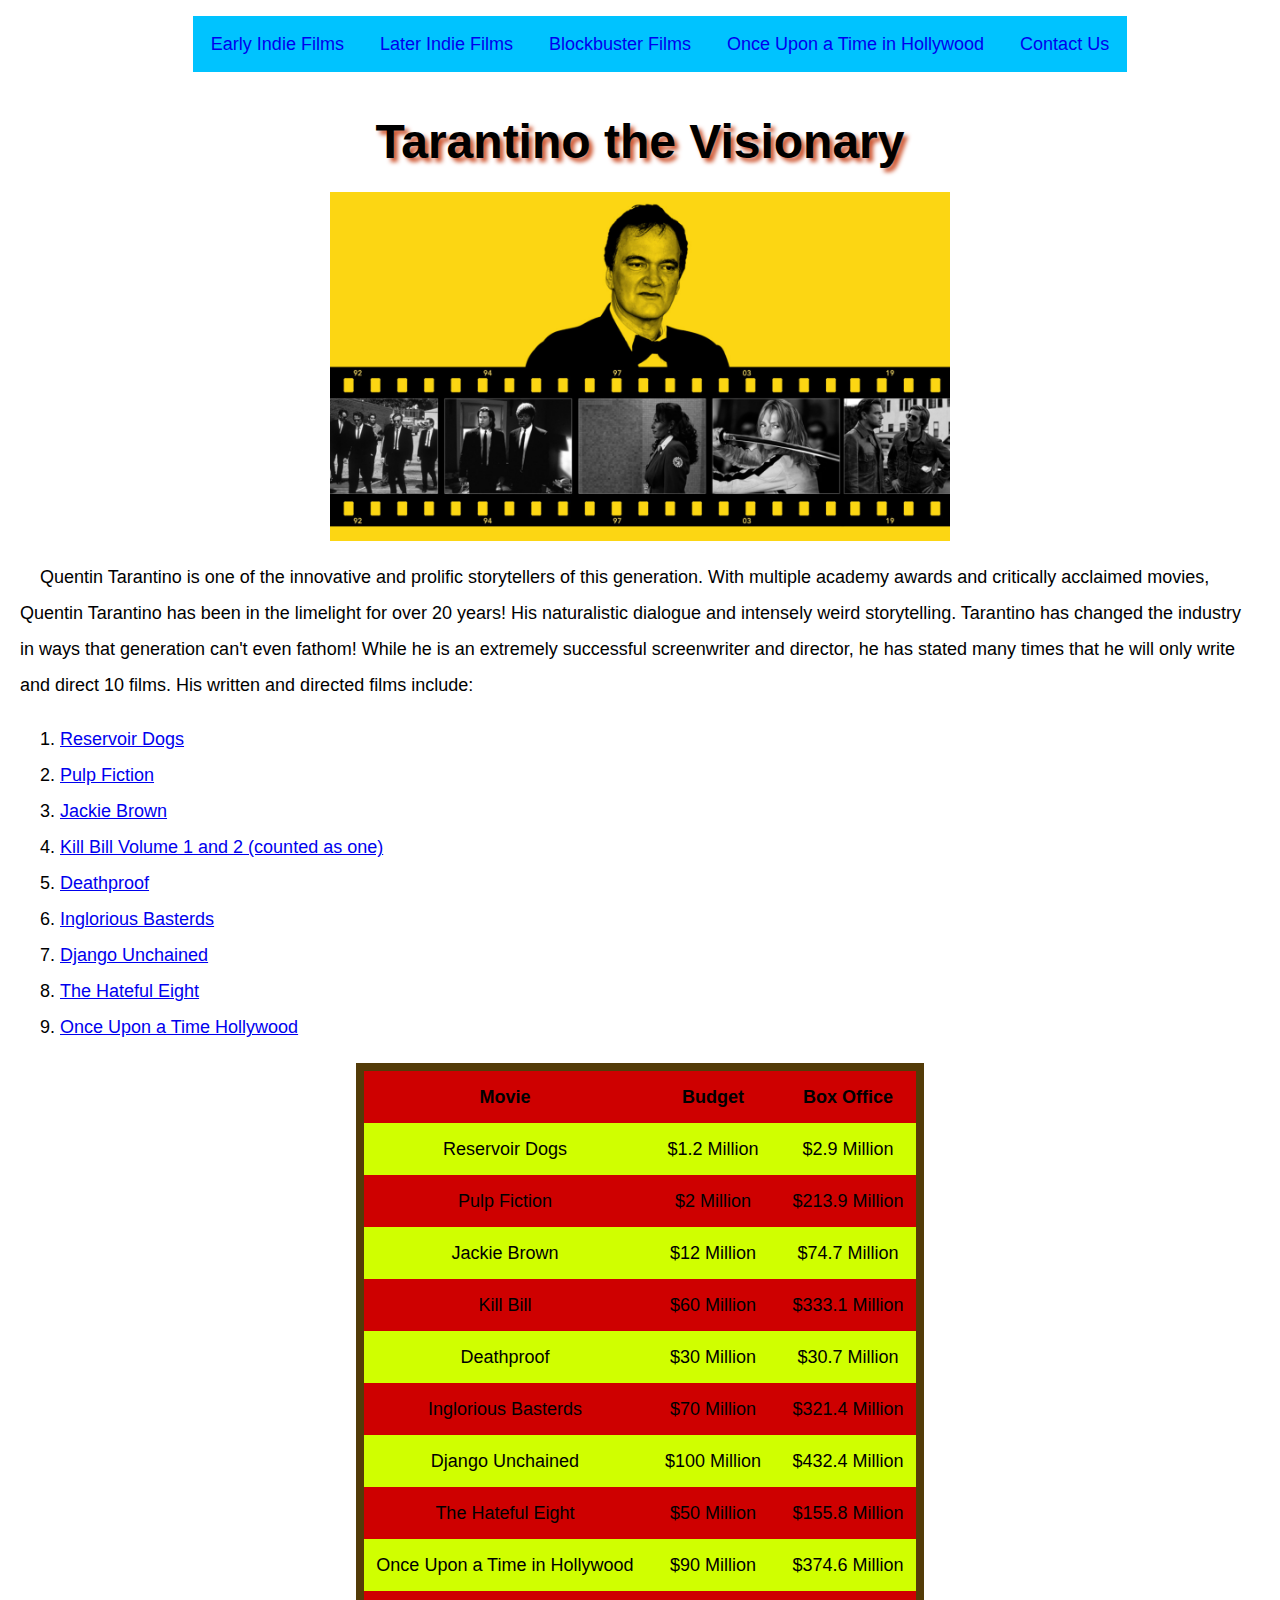
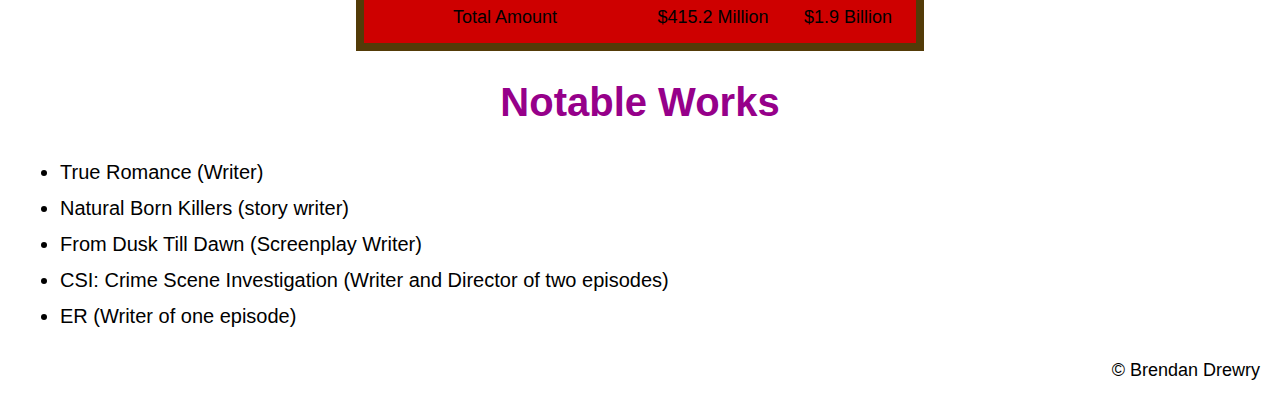
==== commit 3fe8f25f: "Update index.html" ====
--- a/index.html
+++ b/index.html
@@ -53,7 +53,7 @@
                 <li><a class="brown" href="subpages/blockbuster.html#inglorious-basterds">Inglorious Basterds</a></li>
                 <li><a class="brown" href="subpages/blockbuster.html#django-unchained">Django Unchained</a></li>
                 <li><a class="brown" href="subpages/blockbuster.html#the-hateful-eight">The Hateful Eight</a></li>
-                <li><a class="orange" href="#once-upon-a-time-in-hollywood">Once Upon a Time Hollywood</a></li>            
+                <li><a class="orange" href="subpages/time.html#once-upon-a-time-in-hollywood">Once Upon a Time Hollywood</a></li>            
             </ol>
         </section>
         <section>
--- a/styles/main.css
+++ b/styles/main.css
@@ -4,6 +4,34 @@
     margin-left: 1.25rem;
     margin-right: 1.25rem;
     font-family: Arial;
+}
+
+table {
+    border: .5rem solid rgb(83, 59, 8);
+    border-collapse: collapse;
+}
+
+tbody tr:nth-child(even) {
+    background-color: rgb(206, 0, 0)
+}
+
+tbody:nth-child(1n+1) {
+    background-color: rgb(208, 255, 0);
+}
+
+thead, tfoot {
+    background-color: rgb(206, 0, 0);
+}
+
+table.center {
+    margin-left: auto;
+    margin-right: auto;
+}
+
+th, td { 
+    border: 1.5rem rgb(205, 255, 24);
+    padding: .5rem .75rem;
+    text-align: center;
 }
 
 .shadow {
@@ -21,11 +49,6 @@
 
 h2 {
     font-size: 2.5rem;
-    text-align: center;
-}
-
-h3 {
-    font-size: 2rem;
     text-align: center;
 }
 
@@ -56,8 +79,9 @@
     font-size: 1.25rem;
 }
 
-#once-upon-a-time-in-hollywood h2 {
+#once-upon-a-time-in-hollywood h1 {
     color: rgb(255, 162, 0);
+    font-size: 4rem;
 }
 
 .centered-movie-image {
@@ -67,24 +91,32 @@
     width: 50%;
 }
 
-.brown:hover, .brown:focus {
+a:visited {
+    color: rgb(7, 7, 7) !important,
+}
+
+a:link {
+    color: rgb(52, 255, 34) !important,
+}
+
+a.brown:hover, a.brown:focus, .brown:hover, .brown:focus {
     color: rgb(117, 77, 7);
 }
 
-.orange:hover, .orange:focus {
+a.orange:hover, a.orange:focus, .orange:hover, .orange:focus {
     color: rgb(255, 162, 0);
 }
 
-.red:hover, .red:focus {
+a.red:hover, a.red:focus, .red:hover, .red:focus {
     color: rgb(252, 0, 0);
 }
 
 
-.yellow:hover, .yellow:focus {
+a.yellow:hover, a.yellow:focus, .yellow:hover, .yellow:focus {
     color: rgb(255, 252, 82);
 }
 
-.white:hover, .white:focus {
+a.yellow:hover, a.yellow:focus, .white:hover, .white:focus {
     color: rgb(251, 255, 252);
 }
 
@@ -108,10 +140,10 @@
     border-right: 2px white;
 }
 
-.text {
+#text {
     font-size: 4rem;
 }
 
-.contact {
+#contact {
     text-align: center;
 }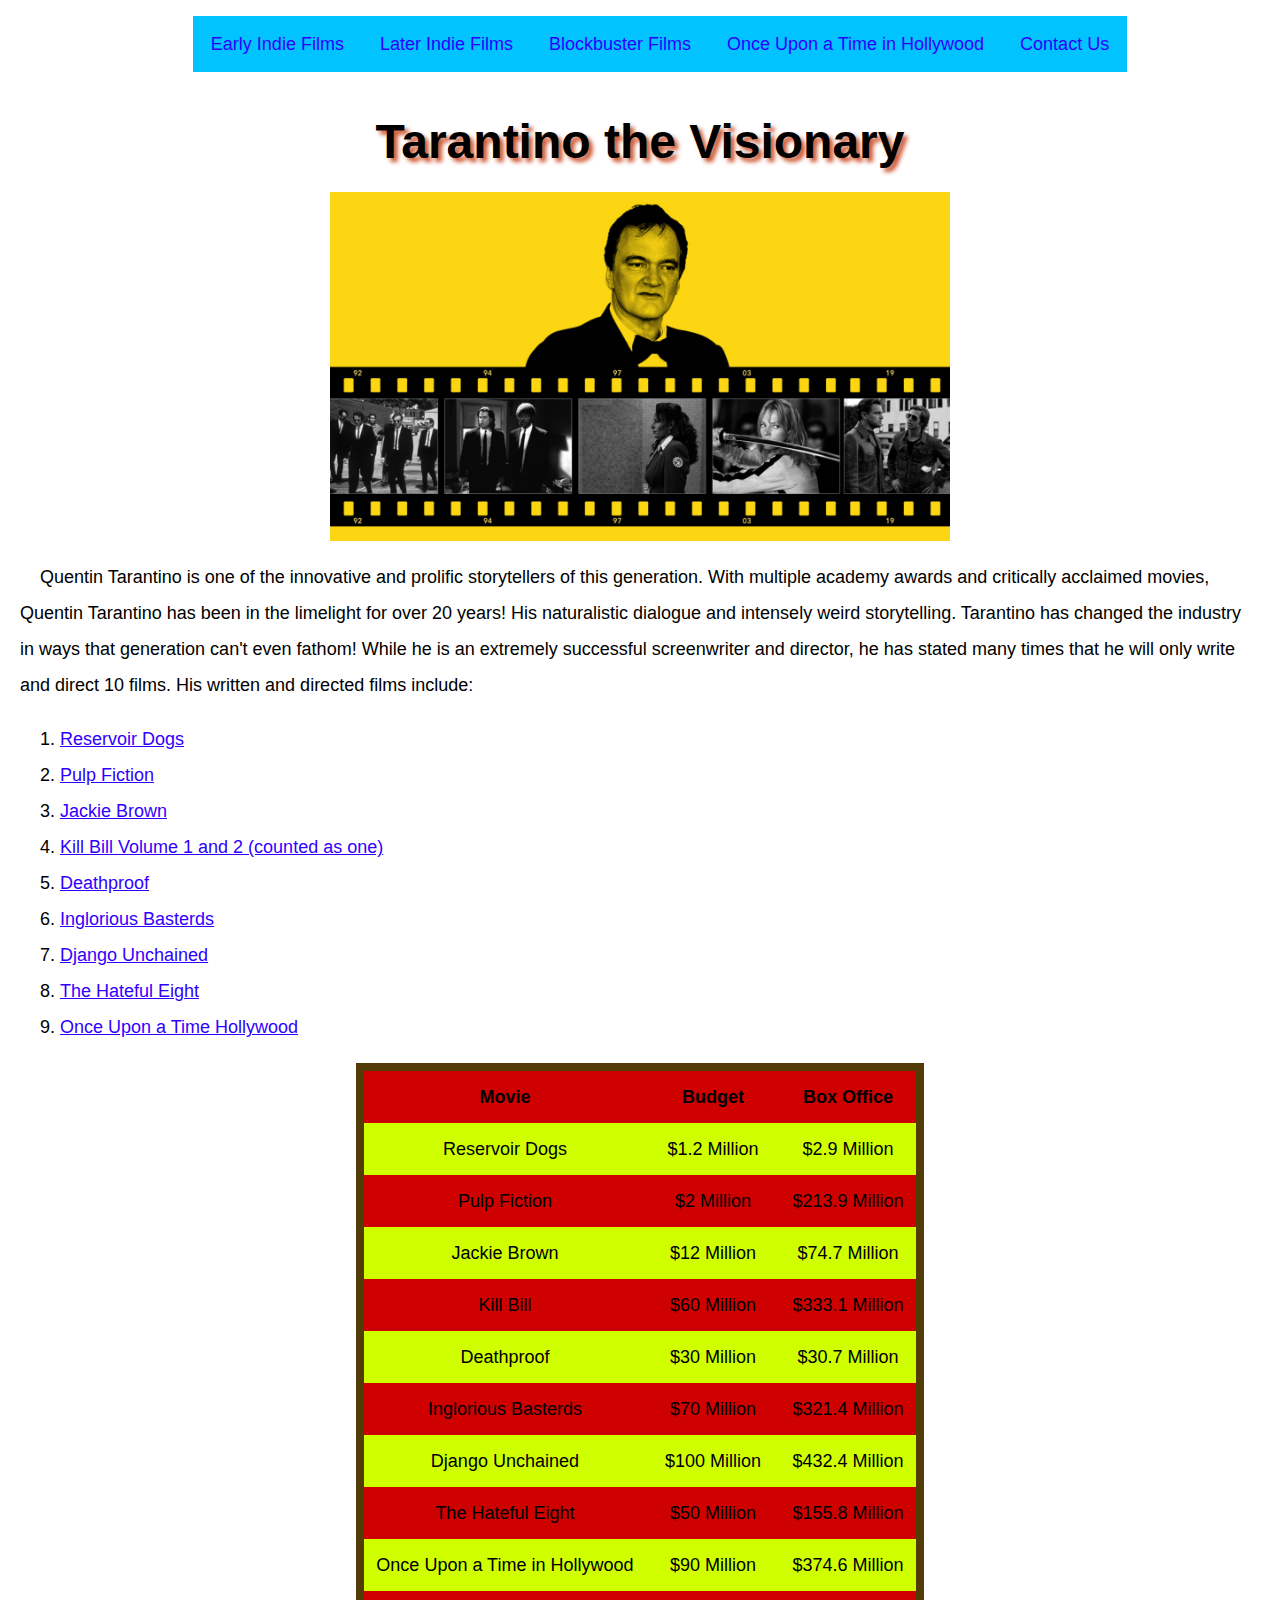
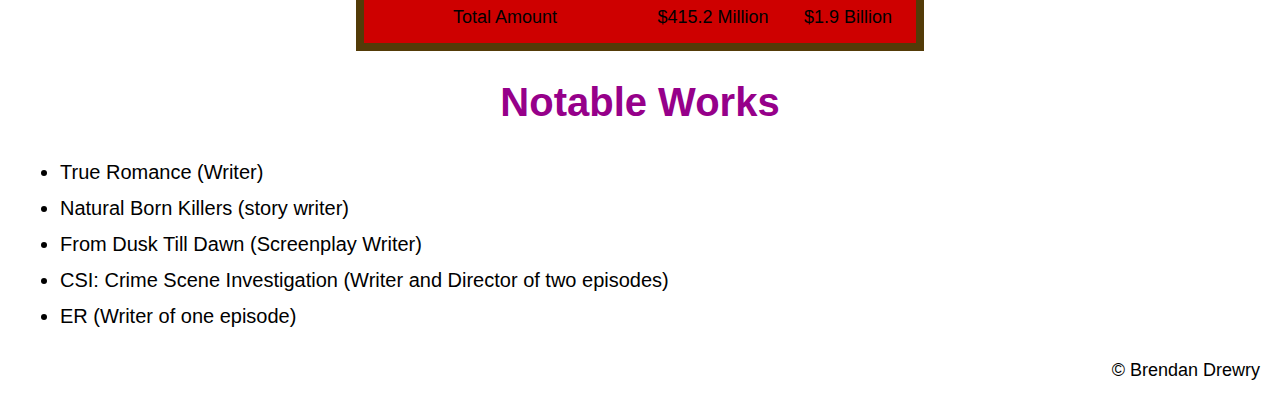
==== commit 13f7699a: "Update index.html" ====
--- a/index.html
+++ b/index.html
@@ -17,17 +17,15 @@
 
 <body>
     <header>
-        <section>
-            <nav id="nav_list">
-                <ul>
-                    <li><a class="yellow" href="subpages/indie.html">Early Indie Films</a></li>
-                    <li><a class="red" href="subpages/later.html">Later Indie Films</a></li>
-                    <li><a class="brown" href="subpages/blockbuster.html">Blockbuster Films</a></li>
-                    <li><a class="orange" href="subpages/time.html">Once Upon a Time in Hollywood</a></li>
-                    <li><a class="white" href="subpages/contact.html">Contact Us</a></li>
-                </ul>
-            </nav>
-        </section>
+        <nav id="nav_list">
+            <ul>
+                <li><a class="yellow" href="subpages/indie.html">Early Indie Films</a></li>
+                <li><a class="red" href="subpages/later.html">Later Indie Films</a></li>
+                <li><a class="brown" href="subpages/blockbuster.html">Blockbuster Films</a></li>
+                <li><a class="orange" href="subpages/time.html">Once Upon a Time in Hollywood</a></li>
+                <li><a class="white" href="subpages/contact.html">Contact Us</a></li>
+            </ul>
+        </nav>
     </header>
     <main>
         <section>
@@ -56,7 +54,6 @@
                 <li><a class="orange" href="subpages/time.html#once-upon-a-time-in-hollywood">Once Upon a Time Hollywood</a></li>            
             </ol>
         </section>
-        <section>
             <table class="center">
                 <thead>
                     <tr>
@@ -120,7 +117,6 @@
                     </tr>
                 </tfoot>
             </table>
-        </section>
         <section id="notable-works">
             <h2>Notable Works</h2>
             <ul>
--- a/styles/main.css
+++ b/styles/main.css
@@ -91,12 +91,44 @@
     width: 50%;
 }
 
-a:visited {
-    color: rgb(7, 7, 7) !important,
+a.brown:visited {
+    color: rgb(150, 0, 138);
 }
 
-a:link {
-    color: rgb(52, 255, 34) !important,
+a.orange:visited {
+    color: rgb(150, 0, 138);
+}
+
+a.red:visited {
+    color: rgb(150, 0, 138);
+}
+
+a.yellow:visited {
+    color: rgb(150, 0, 138);
+}
+
+a.white:visited {
+    color: rgb(150, 0, 138);
+}
+
+a.brown:link {
+    color: rgb(47, 0, 255);
+}
+
+a.orange:link {
+    color: rgb(47, 0, 255);
+}
+
+a.red:link {
+    color: rgb(47, 0, 255);
+}
+
+a.yellow:link {
+    color: rgb(47, 0, 255);
+}
+
+a.white:link {
+    color: rgb(47, 0, 255);
 }
 
 a.brown:hover, a.brown:focus, .brown:hover, .brown:focus {
@@ -111,12 +143,11 @@
     color: rgb(252, 0, 0);
 }
 
-
 a.yellow:hover, a.yellow:focus, .yellow:hover, .yellow:focus {
     color: rgb(255, 252, 82);
 }
 
-a.yellow:hover, a.yellow:focus, .white:hover, .white:focus {
+a.white:hover, a.white:focus, .white:hover, .white:focus {
     color: rgb(251, 255, 252);
 }
 
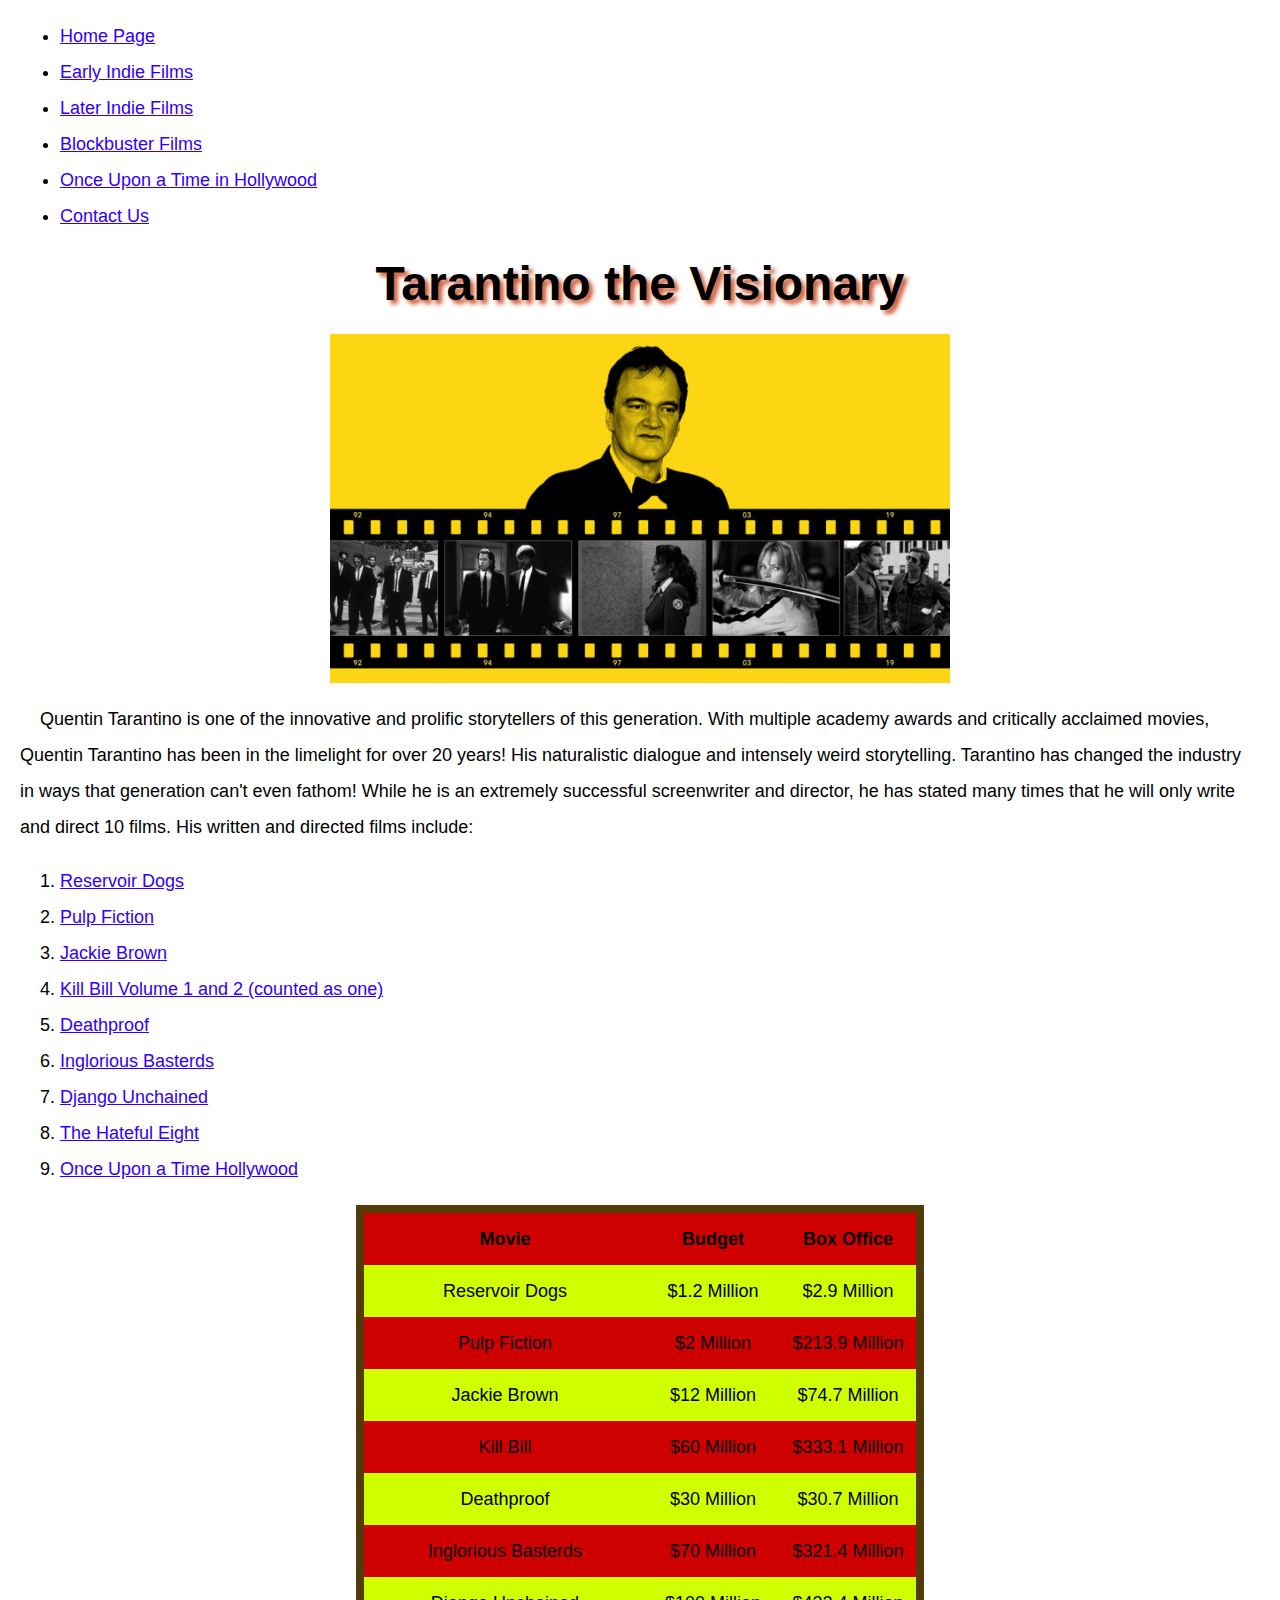
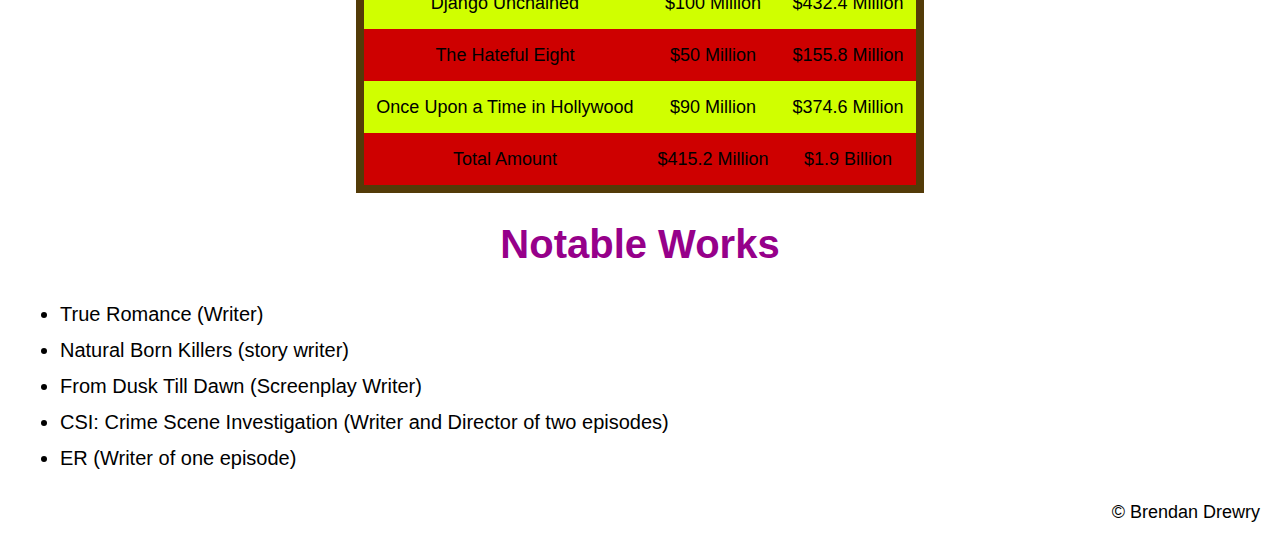
==== commit 8bd96162: "Update index.html" ====
--- a/index.html
+++ b/index.html
@@ -17,10 +17,11 @@
 
 <body>
     <header>
-        <nav id="nav_list">
+        <nav id="nav-list">
             <ul>
-                <li><a class="yellow" href="subpages/indie.html">Early Indie Films</a></li>
-                <li><a class="red" href="subpages/later.html">Later Indie Films</a></li>
+                <li><a class="yellow" href="index.html">Home Page</a></li>
+                <li><a class="red" href="subpages/indie.html">Early Indie Films</a></li>
+                <li><a class="brown" href="subpages/later.html">Later Indie Films</a></li>
                 <li><a class="brown" href="subpages/blockbuster.html">Blockbuster Films</a></li>
                 <li><a class="orange" href="subpages/time.html">Once Upon a Time in Hollywood</a></li>
                 <li><a class="white" href="subpages/contact.html">Contact Us</a></li>
--- a/styles/main.css
+++ b/styles/main.css
@@ -131,6 +131,26 @@
     color: rgb(47, 0, 255);
 }
 
+a.brown:active {
+ color: rgb(18, 90, 8);
+}    
+
+a.orange:active {
+    color: rgb(18, 90, 8);
+}
+
+a.red:active {
+    color: rgb(18, 90, 8);
+}
+
+a.yellow:active {
+    color: rgb(18, 90, 8);
+}
+
+a.white:active {
+    color: rgb(18, 90, 8);
+}
+
 a.brown:hover, a.brown:focus, .brown:hover, .brown:focus {
     color: rgb(117, 77, 7);
 }
